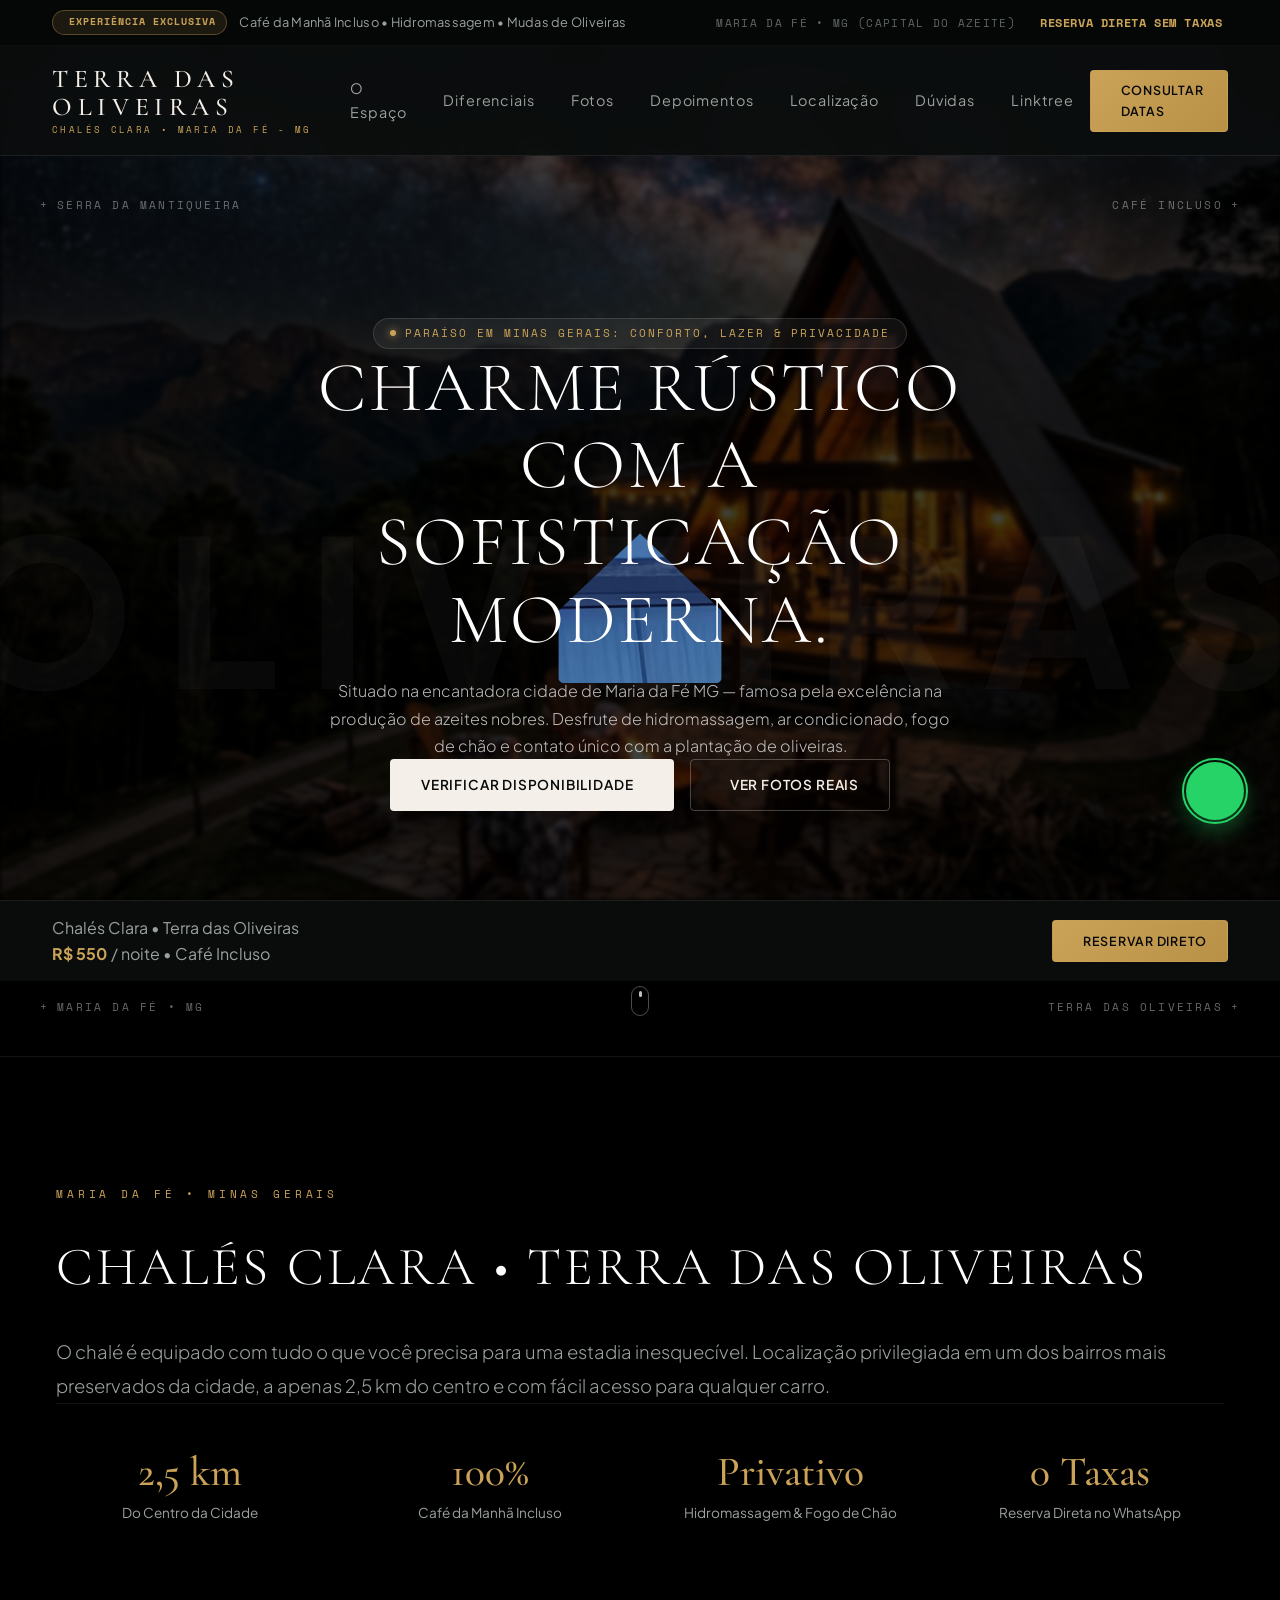
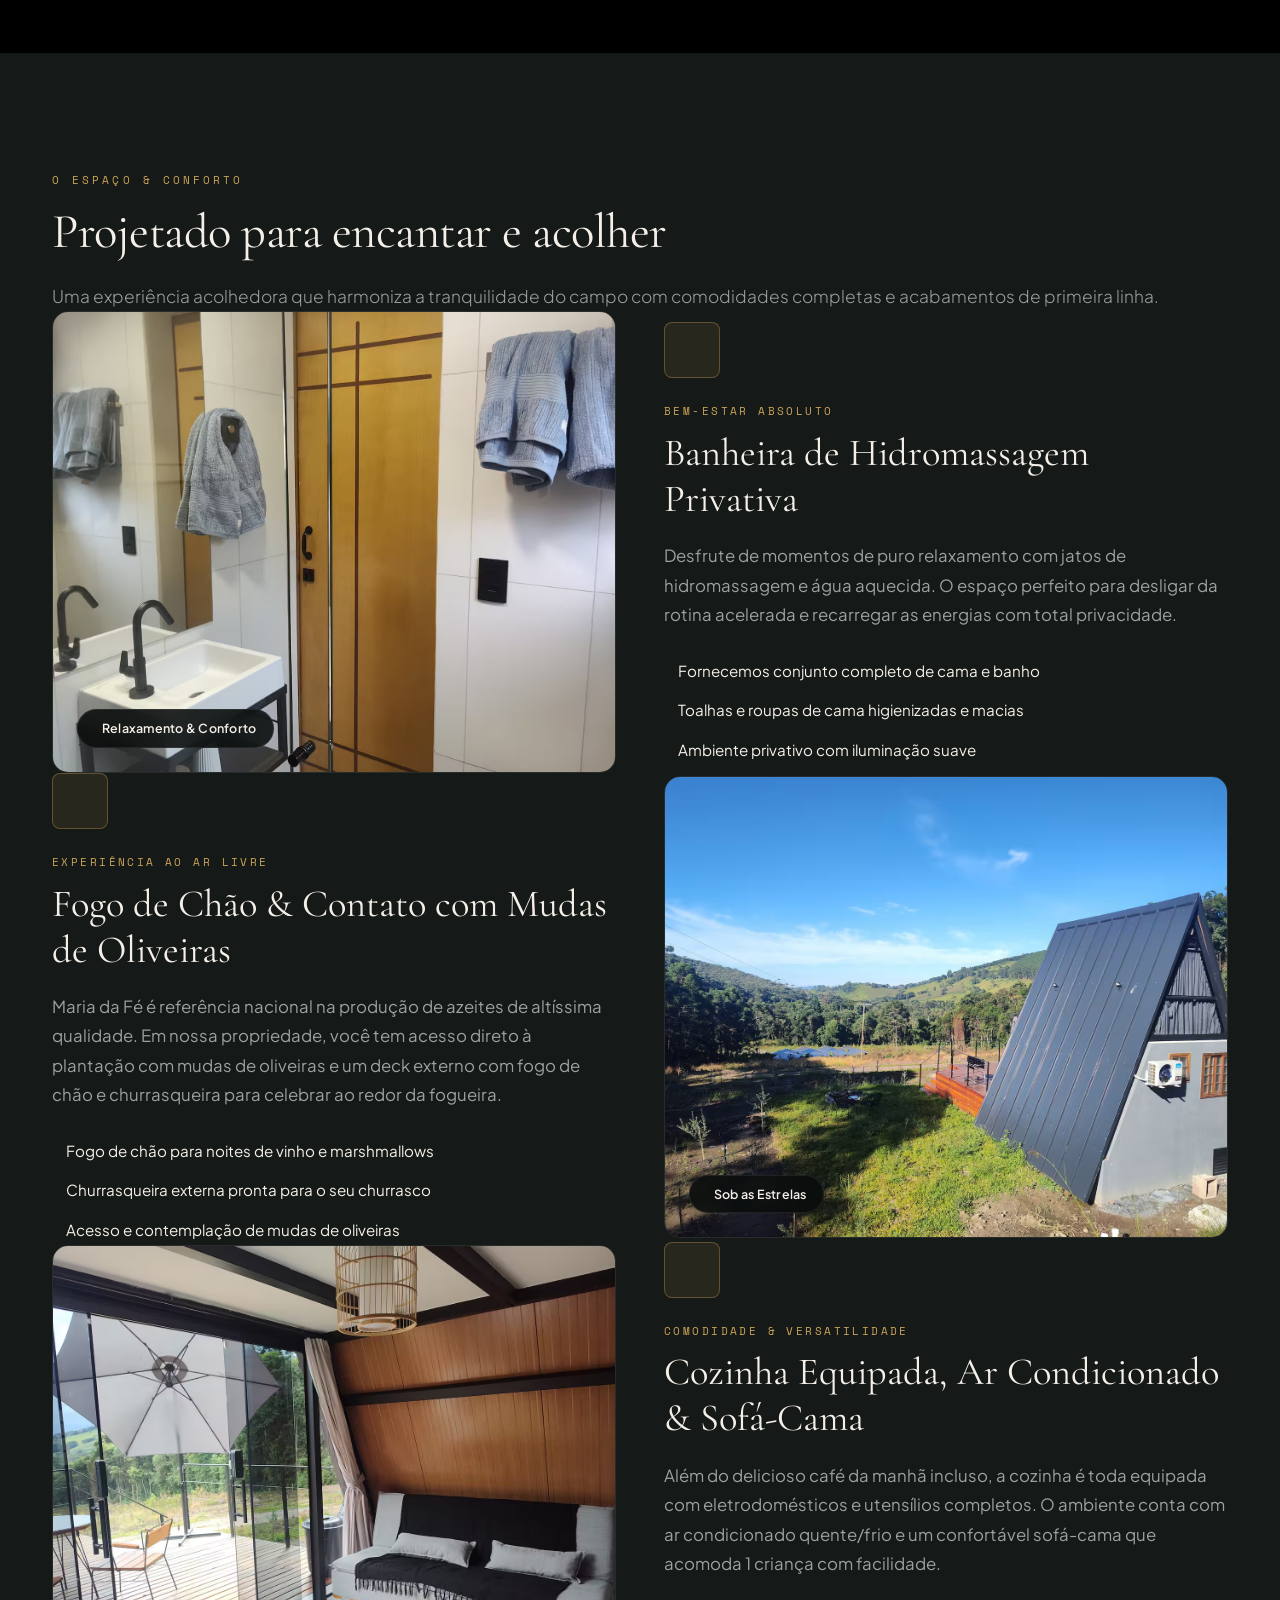
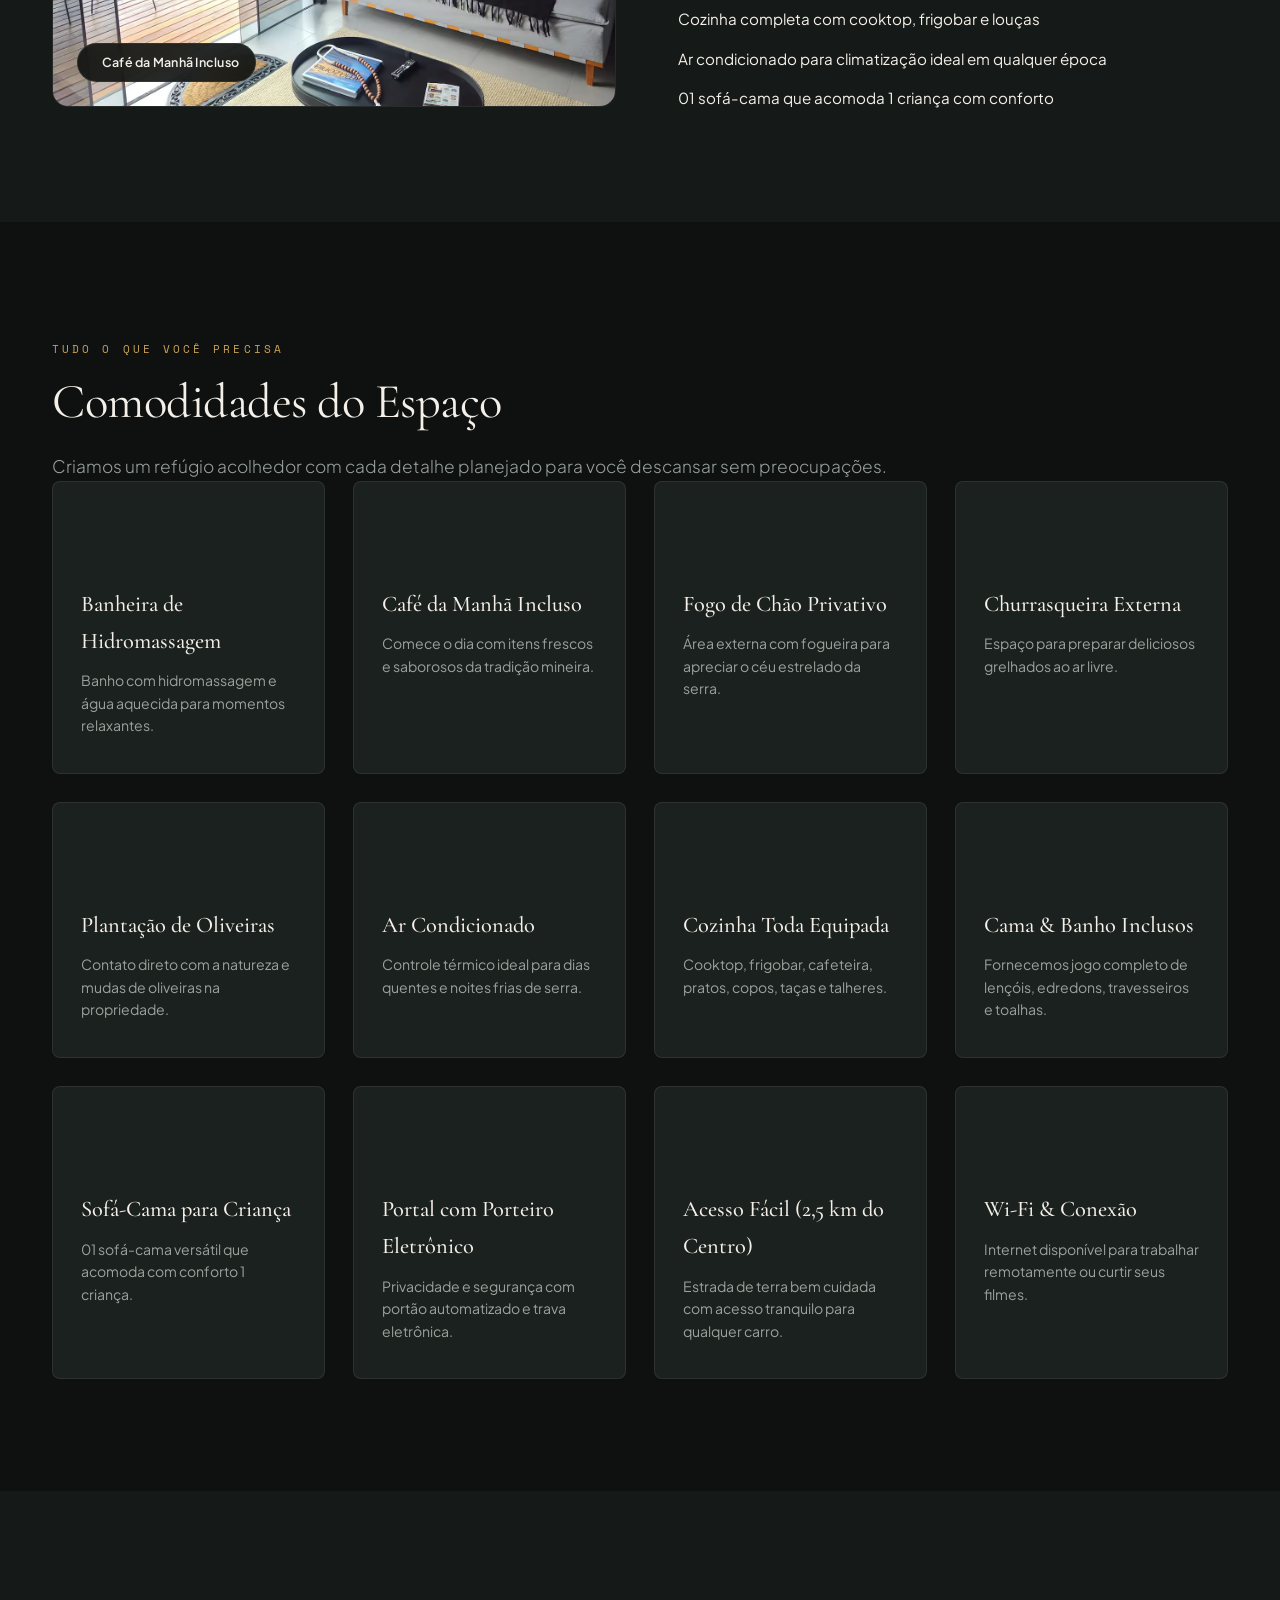
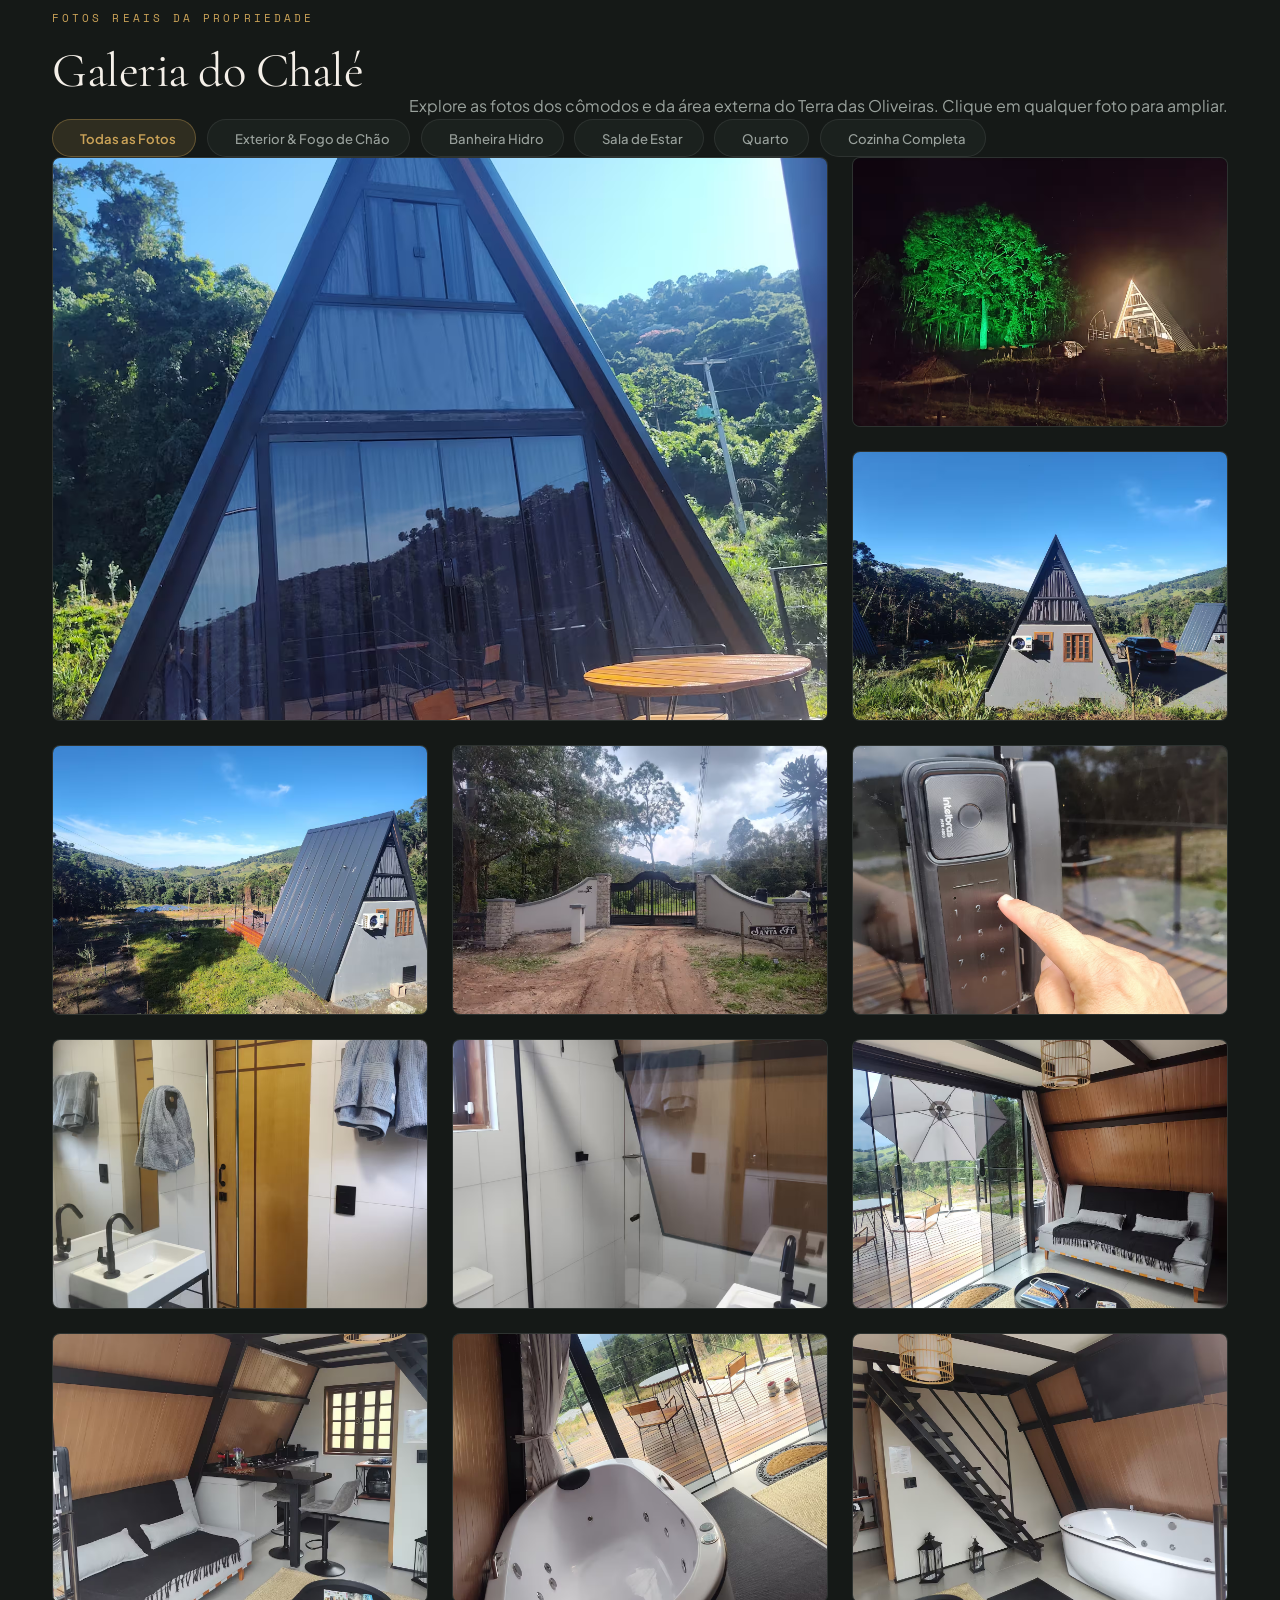
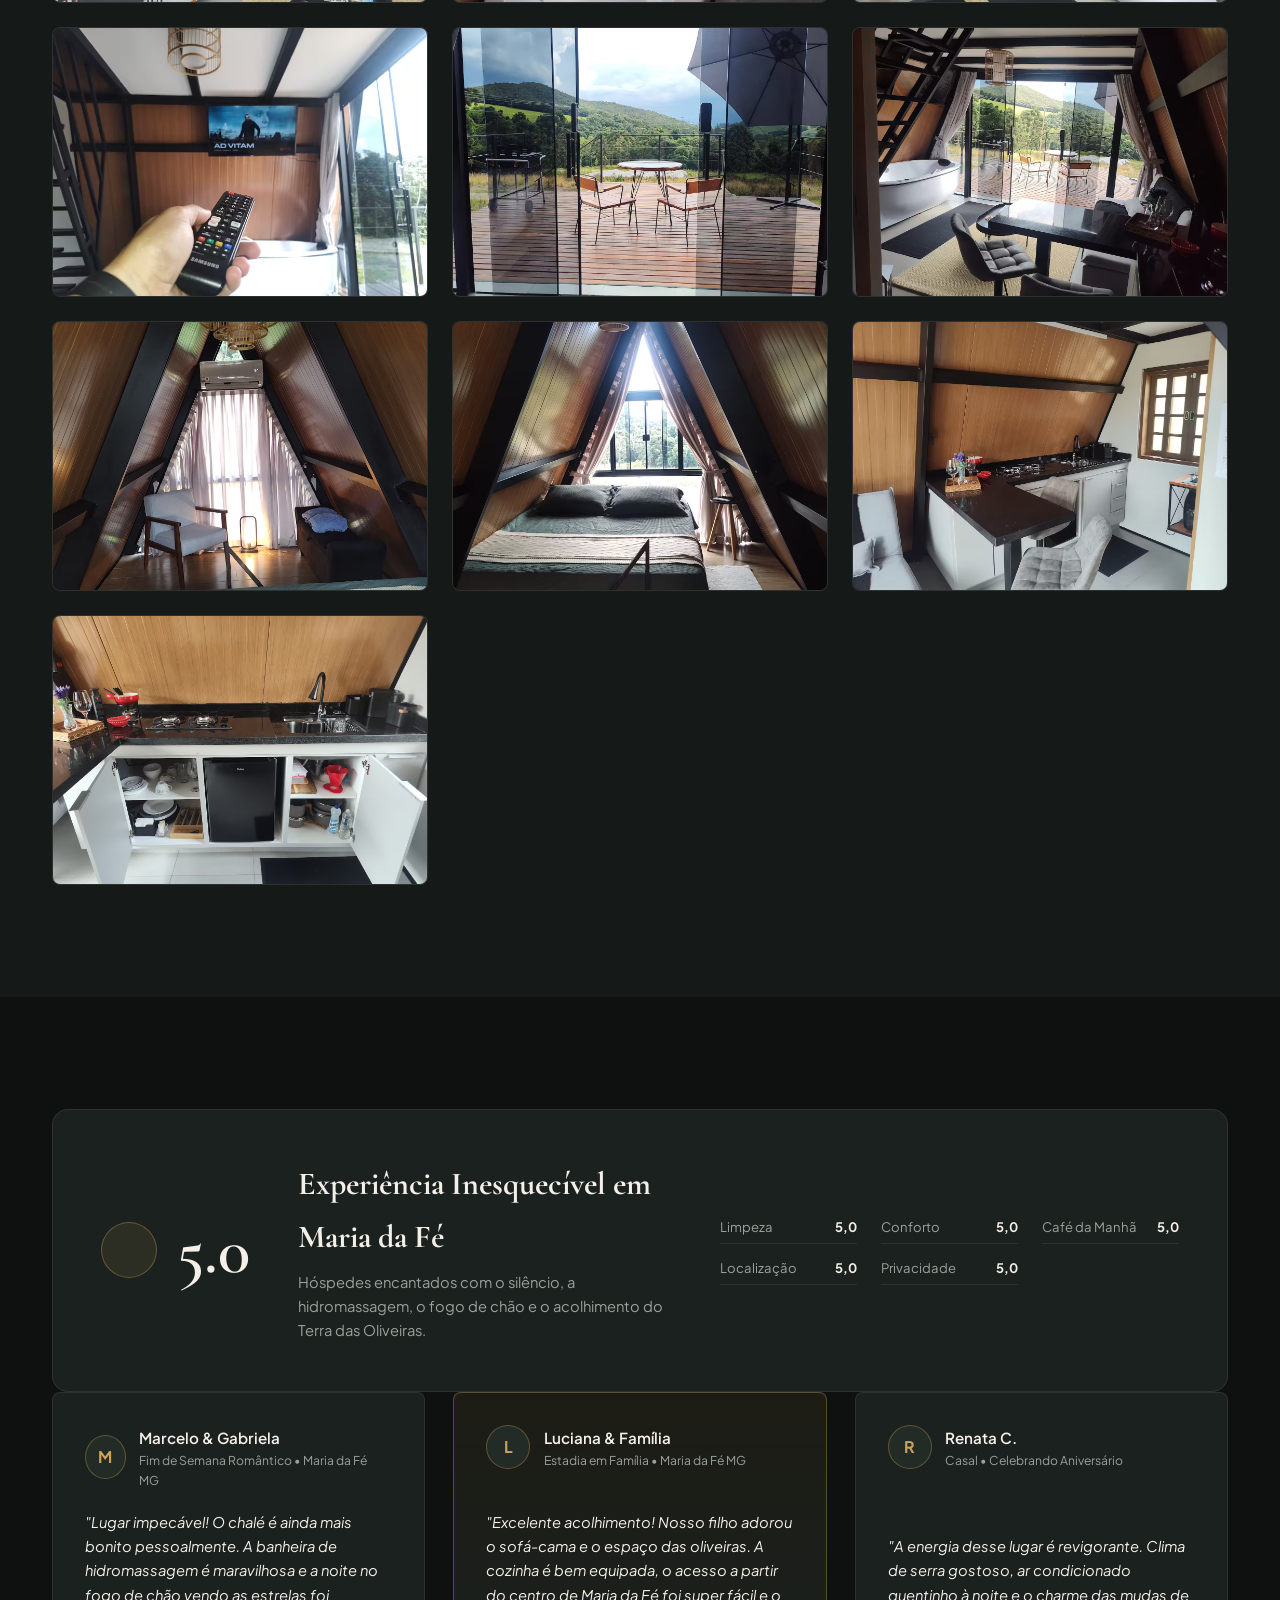
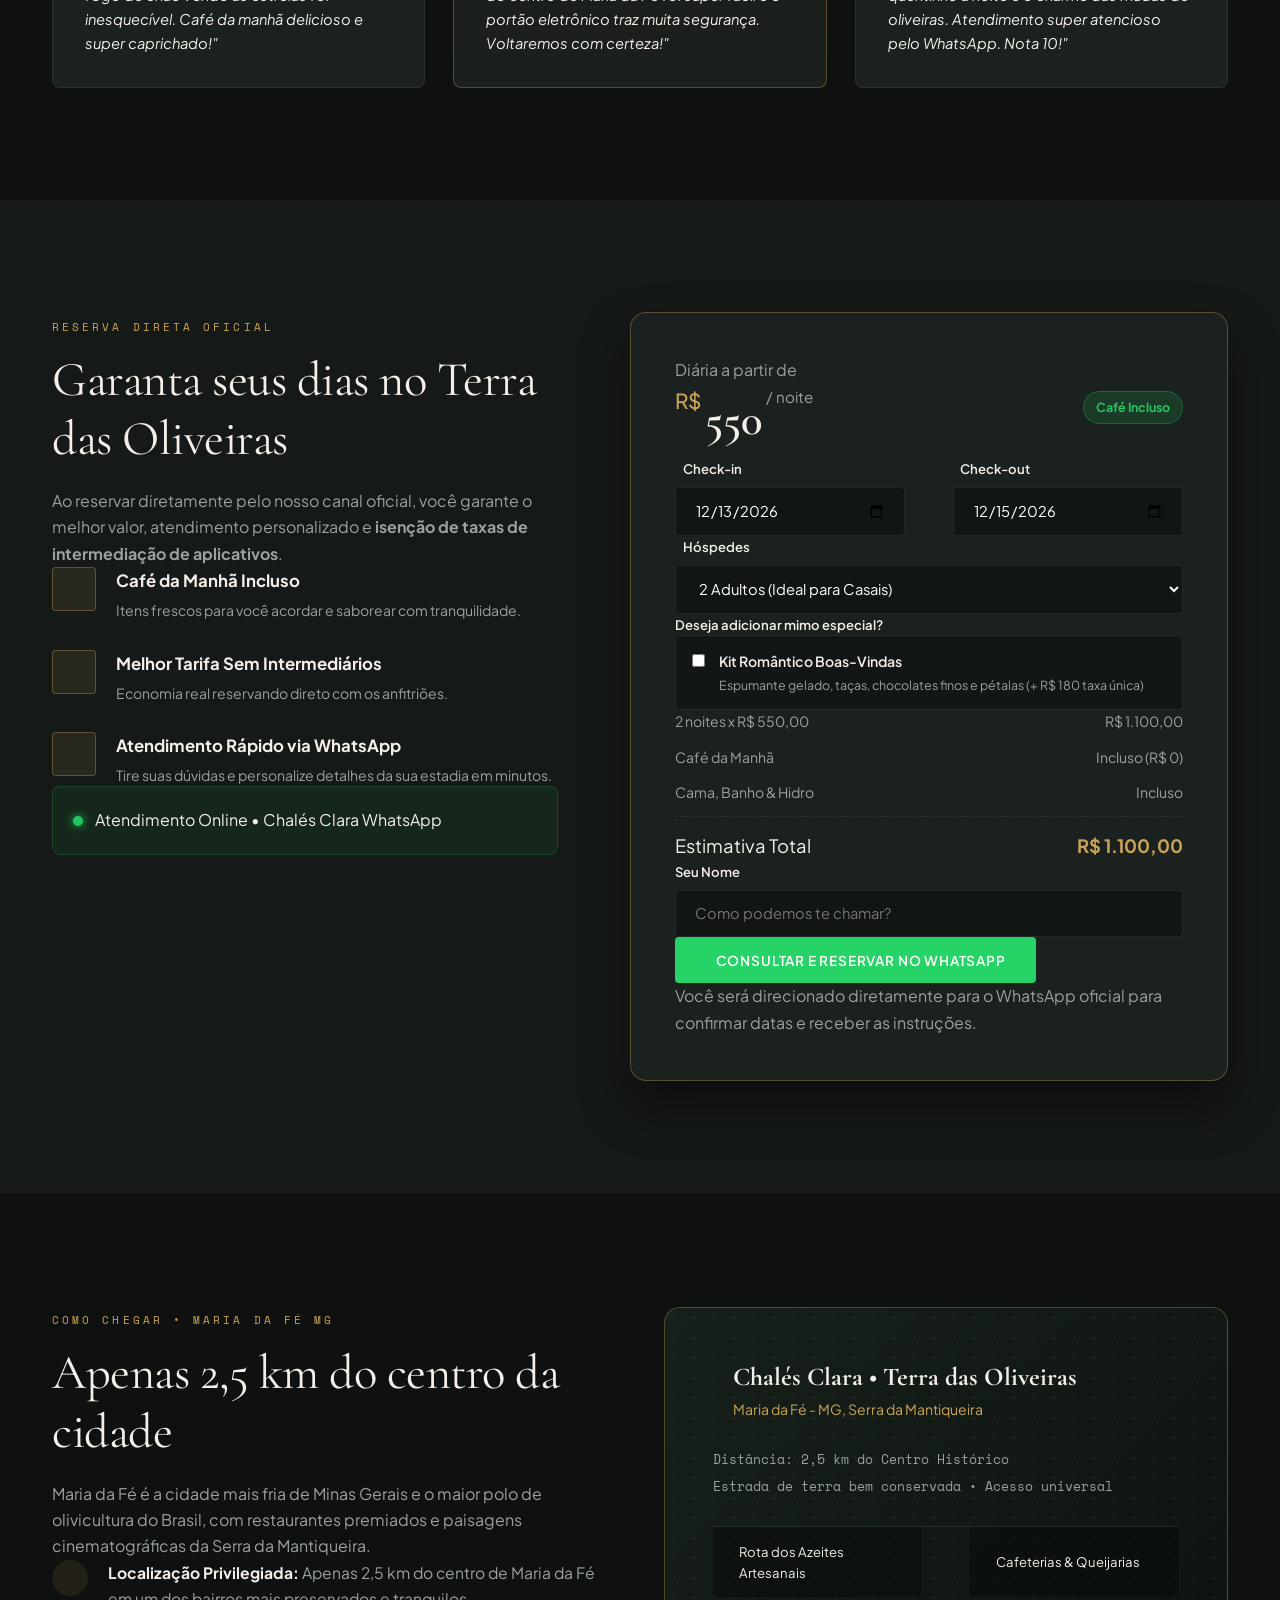
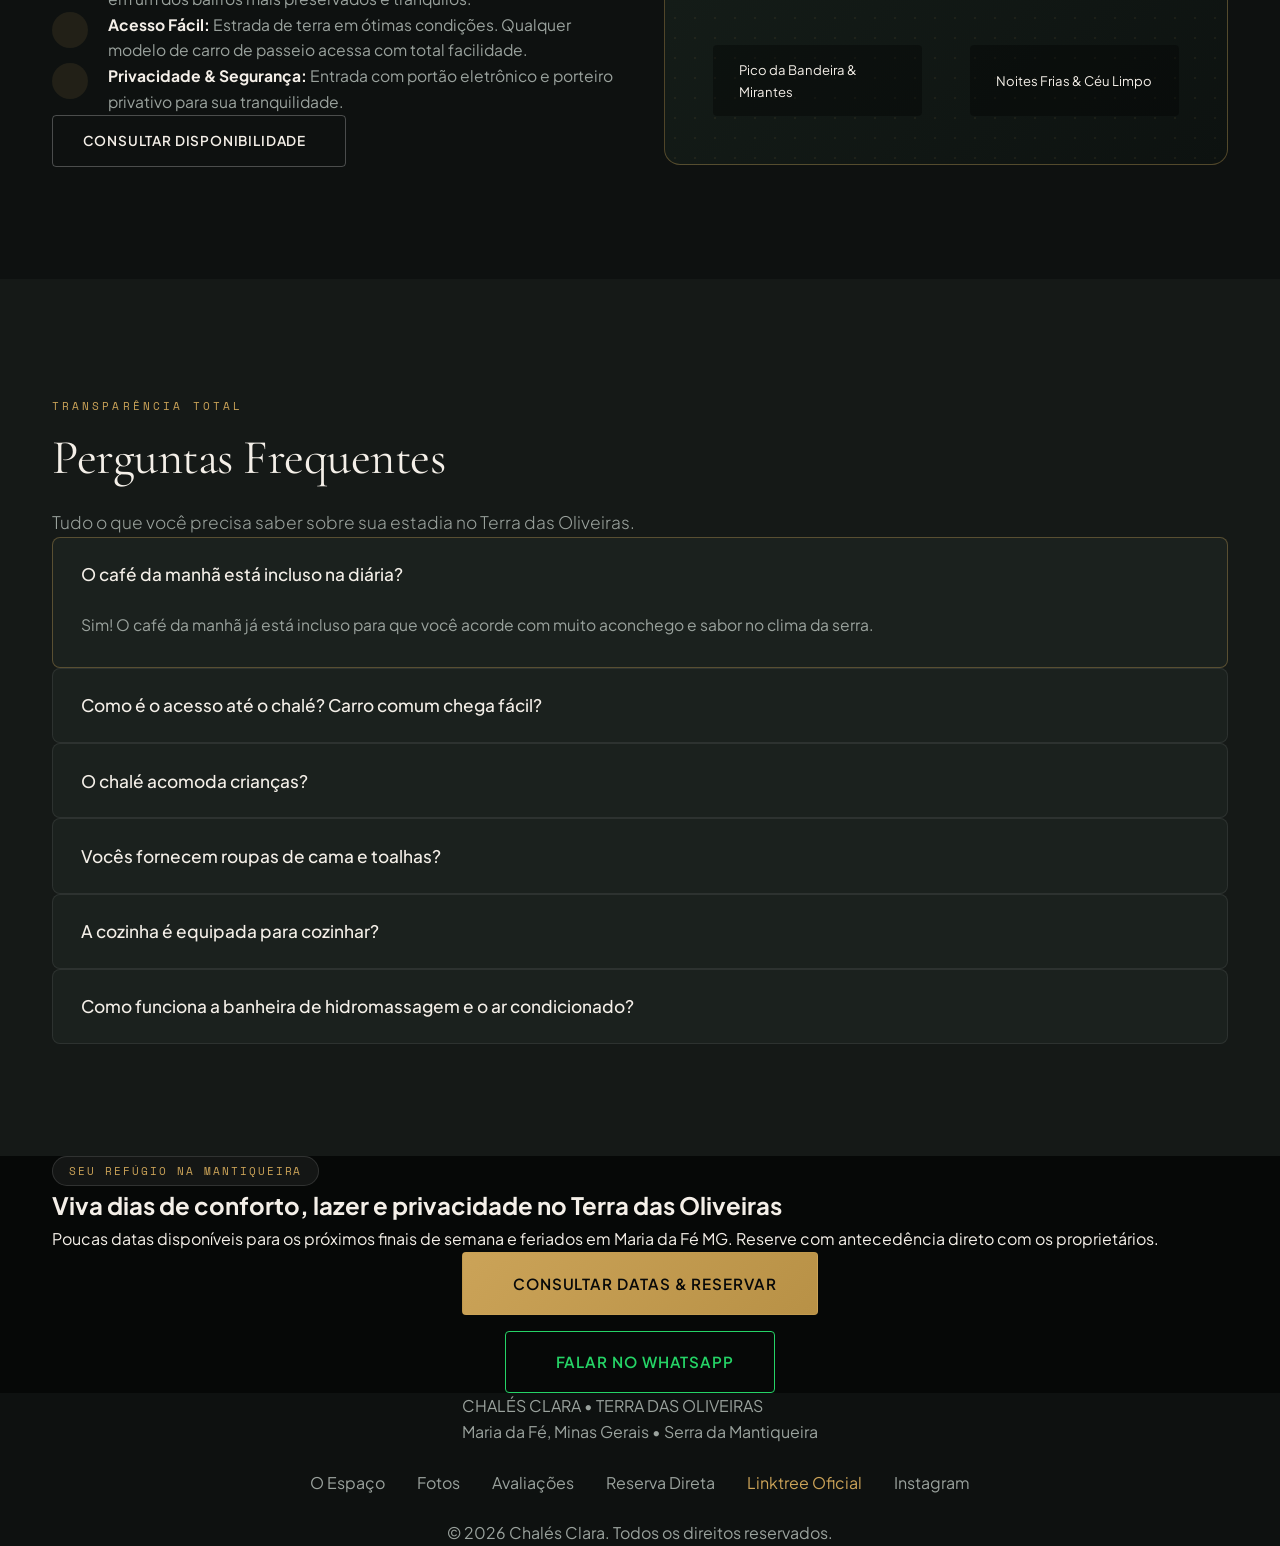
==== index.html @ 7a4148f7 "Add files via upload" ====
<!DOCTYPE html>
<html lang="pt-BR" class="scroll-smooth">
<head>
  <meta charset="UTF-8">
  <meta name="viewport" content="width=device-width, initial-scale=1.0">
  <title>Chalés Clara | Terra das Oliveiras • Maria da Fé - MG</title>
  <meta name="description" content="Paraíso em Minas Gerais: conforto, lazer e privacidade. Chalé A-Frame em Maria da Fé MG com banheira de hidromassagem, ar condicionado, fogo de chão, café da manhã incluso e plantação de oliveiras.">
  
  <!-- Open Graph / Meta -->
  <meta property="og:title" content="Chalés Clara | Terra das Oliveiras • Maria da Fé - MG">
  <meta property="og:description" content="Paraíso em Minas Gerais: conforto, lazer e privacidade. Banheira de hidromassagem, café incluso, fogo de chão e contato com mudas de oliveiras na Serra da Mantiqueira.">
  <meta property="og:image" content="./Galeria/Exterior/1.avif">
  <meta property="og:type" content="website">

  <!-- Google Fonts -->
  <link rel="preconnect" href="https://fonts.googleapis.com">
  <link rel="preconnect" href="https://fonts.gstatic.com" crossorigin>
  <link href="https://fonts.googleapis.com/css2?family=Cormorant+Garamond:ital,wght@0,300;0,400;0,500;0,600;1,400&family=Plus+Jakarta+Sans:wght@300;400;500;600;700&family=Space+Mono:wght@400;700&display=swap" rel="stylesheet">
  
  <!-- Lucide Icons -->
  <script src="https://unpkg.com/lucide@latest"></script>
  <!-- GSAP & ScrollTrigger -->
  <script src="https://cdnjs.cloudflare.com/ajax/libs/gsap/3.12.5/gsap.min.js"></script>
  <script src="https://cdnjs.cloudflare.com/ajax/libs/gsap/3.12.5/ScrollTrigger.min.js"></script>

  <link rel="stylesheet" href="./style.css">
</head>
<body class="bg-charcoal text-sand antialiased selection:bg-gold selection:text-black">

  <!-- HEADER WRAPPER -->
  <header class="site-header">
    <!-- TOP ANNOUNCEMENT / SOCIAL PROOF BAR -->
    <div class="top-bar">
      <div class="container flex items-center justify-between">
        <div class="flex items-center gap-3">
          <span class="badge-guest-fav">
            <i data-lucide="award" class="w-3.5 h-3.5"></i>
            EXPERIÊNCIA EXCLUSIVA
          </span>
          <span class="top-bar-text hidden-mobile">Café da Manhã Incluso &bull; Hidromassagem &bull; Mudas de Oliveiras</span>
        </div>
        <div class="flex items-center gap-6">
          <span class="top-bar-location">MARIA DA FÉ &bull; MG (CAPITAL DO AZEITE)</span>
          <a href="#reserva" class="top-bar-cta">
            <span>Reserva direta sem taxas</span>
            <i data-lucide="arrow-right" class="w-3 h-3"></i>
          </a>
        </div>
      </div>
    </div>

    <!-- MAIN NAVIGATION BAR -->
    <nav class="navbar" id="navbar">
      <div class="container flex items-center justify-between">
        <!-- Brand Logo -->
        <a href="#" class="logo">
          <span class="logo-title">TERRA DAS OLIVEIRAS</span>
          <span class="logo-sub">CHALÉS CLARA &bull; MARIA DA FÉ - MG</span>
        </a>

        <!-- Desktop Navigation Links -->
        <div class="nav-links flex items-center gap-8">
          <a href="#o-espaco" class="nav-link">O Espaço</a>
          <a href="#experiencias" class="nav-link">Diferenciais</a>
          <a href="#galeria" class="nav-link">Fotos</a>
          <a href="#avaliacoes" class="nav-link">Depoimentos</a>
          <a href="#localizacao" class="nav-link">Localização</a>
          <a href="#faq" class="nav-link">Dúvidas</a>
          <a href="links.html" class="nav-link text-gold font-semibold flex items-center gap-1.5" title="Abrir Linktree Oficial">
            <i data-lucide="link" class="w-3.5 h-3.5"></i>
            <span>Linktree</span>
          </a>
        </div>

        <!-- Navigation Action CTA & Socials -->
        <div class="nav-cta flex items-center gap-4">
          <a href="https://www.instagram.com/chalesclara/" target="_blank" rel="noopener" class="icon-link" aria-label="Instagram Oficial">
            <i data-lucide="instagram" class="w-4 h-4 text-muted hover:text-gold"></i>
          </a>
          <a href="#reserva" class="btn btn-gold btn-sm">
            <i data-lucide="calendar" class="w-4 h-4"></i>
            <span>Consultar Datas</span>
          </a>
        </div>

        <!-- Mobile Menu Toggle -->
        <button class="mobile-toggle" id="mobile-toggle" aria-label="Abrir Menu">
          <i data-lucide="menu" class="w-6 h-6"></i>
        </button>
      </div>

      <!-- Mobile Navigation Drawer -->
      <div class="mobile-menu" id="mobile-menu">
        <a href="#o-espaco" class="mobile-link">O Espaço</a>
        <a href="#experiencias" class="mobile-link">Diferenciais</a>
        <a href="#galeria" class="mobile-link">Galeria de Fotos</a>
        <a href="#avaliacoes" class="mobile-link">Depoimentos</a>
        <a href="#localizacao" class="mobile-link">Como Chegar</a>
        <a href="#faq" class="mobile-link">Dúvidas Frequentes</a>
        <a href="links.html" class="mobile-link text-gold">Linktree Oficial</a>
        <a href="#reserva" class="btn btn-gold w-full mt-4">Reservar Agora</a>
      </div>
    </nav>
  </header>

  <!-- HERO SECTION WITH HOUSE SCROLL ZOOM-IN ANIMATION -->
  <div id="hero-animation-wrapper" class="relative w-full bg-black">
    <section id="hero-pinned-trigger" class="hero-pinned-section">
      
      <!-- Background Big Watermark -->
      <div class="hero-watermark" id="hero-watermark">
        OLIVEIRAS
      </div>

      <!-- Four Corner Crosshair Markers -->
      <div class="corner-marker top-left">
        <span>+</span> <span>SERRA DA MANTIQUEIRA</span>
      </div>
      <div class="corner-marker top-right">
        <span>CAFÉ INCLUSO</span> <span>+</span>
      </div>
      <div class="corner-marker bottom-left">
        <span>+</span> <span>MARIA DA FÉ &bull; MG</span>
      </div>
      <div class="corner-marker bottom-right">
        <span>TERRA DAS OLIVEIRAS</span> <span>+</span>
      </div>

      <!-- Hero Intro Content -->
      <div class="hero-intro" id="hero-intro-content">
        <div class="tag-pill mb-4">
          <span class="pulse-dot"></span>
          <span>Paraíso em Minas Gerais: Conforto, Lazer &amp; Privacidade</span>
        </div>
        <h1 class="hero-title">
          Charme rústico com a sofisticação moderna.
        </h1>
        <p class="hero-subtitle">
          Situado na encantadora cidade de Maria da Fé MG — famosa pela excelência na produção de azeites nobres. Desfrute de hidromassagem, ar condicionado, fogo de chão e contato único com a plantação de oliveiras.
        </p>
        <div class="flex items-center gap-4 mt-8 flex-wrap justify-center">
          <a href="#reserva" class="btn btn-primary">
            <span>Verificar Disponibilidade</span>
            <i data-lucide="arrow-right" class="w-4 h-4"></i>
          </a>
          <a href="#galeria" class="btn btn-outline">
            <i data-lucide="image" class="w-4 h-4"></i>
            <span>Ver Fotos Reais</span>
          </a>
        </div>
      </div>

      <!-- Central Architectural House Mask Container -->
      <div class="house-mask-viewport" id="house-mask-viewport">
        <img 
          src="./Galeria/Exterior/1.avif" 
          alt="Fachada Chalés Clara - Terra das Oliveiras em Maria da Fé MG" 
          class="house-mask-media"
          id="house-mask-media"
        />
        <div class="media-overlay"></div>
      </div>

      <!-- Scroll Down Indicator -->
      <div class="scroll-cue">
        <span class="scroll-cue-text">Role para conhecer o refúgio</span>
        <div class="scroll-mouse">
          <div class="scroll-wheel"></div>
        </div>
      </div>
    </section>

    <!-- Outro Section -->
    <section class="hero-outro-section">
      <div class="container text-center max-w-3xl">
        <span class="outro-tag">MARIA DA FÉ &bull; MINAS GERAIS</span>
        <h2 class="outro-title">CHALÉS CLARA • TERRA DAS OLIVEIRAS</h2>
        <p class="outro-desc">
          O chalé é equipado com tudo o que você precisa para uma estadia inesquecível. Localização privilegiada em um dos bairros mais preservados da cidade, a apenas 2,5 km do centro e com fácil acesso para qualquer carro.
        </p>
        <div class="stats-grid mt-16">
          <div class="stat-card">
            <span class="stat-val">2,5 km</span>
            <span class="stat-lbl">Do Centro da Cidade</span>
          </div>
          <div class="stat-card">
            <span class="stat-val">100%</span>
            <span class="stat-lbl">Café da Manhã Incluso</span>
          </div>
          <div class="stat-card">
            <span class="stat-val">Privativo</span>
            <span class="stat-lbl">Hidromassagem &amp; Fogo de Chão</span>
          </div>
          <div class="stat-card">
            <span class="stat-val">0 Taxas</span>
            <span class="stat-lbl">Reserva Direta no WhatsApp</span>
          </div>
        </div>
      </div>
    </section>
  </div>

  <!-- SECTION: THE EXPERIENCE / HIGHLIGHTS -->
  <section id="o-espaco" class="section-padding bg-charcoal-light relative">
    <div class="container">
      <div class="section-header text-center max-w-2xl mx-auto mb-20">
        <span class="section-eyebrow">O ESPAÇO &amp; CONFORTO</span>
        <h2 class="section-heading">Projetado para encantar e acolher</h2>
        <p class="section-subheading">
          Uma experiência acolhedora que harmoniza a tranquilidade do campo com comodidades completas e acabamentos de primeira linha.
        </p>
      </div>

      <!-- HIGHLIGHT 1: Hidromassagem -->
      <div class="experience-row grid-2 items-center mb-24">
        <div class="experience-image-wrap">
          <img src="./Galeria/Banheira/1.avif" alt="Banheira de hidromassagem privativa" class="rounded-lg shadow-2xl img-hover-zoom">
          <div class="image-badge">
            <i data-lucide="sparkles" class="w-4 h-4 text-gold"></i>
            <span>Relaxamento &amp; Conforto</span>
          </div>
        </div>
        <div class="experience-content">
          <div class="feature-icon-box">
            <i data-lucide="bath" class="w-6 h-6 text-gold"></i>
          </div>
          <span class="feature-tag">BEM-ESTAR ABSOLUTO</span>
          <h3 class="feature-title">Banheira de Hidromassagem Privativa</h3>
          <p class="feature-text">
            Desfrute de momentos de puro relaxamento com jatos de hidromassagem e água aquecida. O espaço perfeito para desligar da rotina acelerada e recarregar as energias com total privacidade.
          </p>
          <ul class="feature-checklist">
            <li><i data-lucide="check" class="w-4 h-4 text-gold"></i> Fornecemos conjunto completo de cama e banho</li>
            <li><i data-lucide="check" class="w-4 h-4 text-gold"></i> Toalhas e roupas de cama higienizadas e macias</li>
            <li><i data-lucide="check" class="w-4 h-4 text-gold"></i> Ambiente privativo com iluminação suave</li>
          </ul>
        </div>
      </div>

      <!-- HIGHLIGHT 2: Fogo de Chão & Oliveiras -->
      <div class="experience-row grid-2 items-center mb-24 row-reverse" id="experiencias">
        <div class="experience-image-wrap">
          <img src="./Galeria/Exterior/4.avif" alt="Fogo de chão e deck externo" class="rounded-lg shadow-2xl img-hover-zoom">
          <div class="image-badge">
            <i data-lucide="flame" class="w-4 h-4 text-gold"></i>
            <span>Sob as Estrelas</span>
          </div>
        </div>
        <div class="experience-content">
          <div class="feature-icon-box">
            <i data-lucide="flame" class="w-6 h-6 text-gold"></i>
          </div>
          <span class="feature-tag">EXPERIÊNCIA AO AR LIVRE</span>
          <h3 class="feature-title">Fogo de Chão &amp; Contato com Mudas de Oliveiras</h3>
          <p class="feature-text">
            Maria da Fé é referência nacional na produção de azeites de altíssima qualidade. Em nossa propriedade, você tem acesso direto à plantação com mudas de oliveiras e um deck externo com fogo de chão e churrasqueira para celebrar ao redor da fogueira.
          </p>
          <ul class="feature-checklist">
            <li><i data-lucide="check" class="w-4 h-4 text-gold"></i> Fogo de chão para noites de vinho e marshmallows</li>
            <li><i data-lucide="check" class="w-4 h-4 text-gold"></i> Churrasqueira externa pronta para o seu churrasco</li>
            <li><i data-lucide="check" class="w-4 h-4 text-gold"></i> Acesso e contemplação de mudas de oliveiras</li>
          </ul>
        </div>
      </div>

      <!-- HIGHLIGHT 3: Cozinha Equipada & Acomodação Família -->
      <div class="experience-row grid-2 items-center">
        <div class="experience-image-wrap">
          <img src="./Galeria/Sala de Estar/1.avif" alt="Sala de estar integrada e climatizada" class="rounded-lg shadow-2xl img-hover-zoom">
          <div class="image-badge">
            <i data-lucide="coffee" class="w-4 h-4 text-gold"></i>
            <span>Café da Manhã Incluso</span>
          </div>
        </div>
        <div class="experience-content">
          <div class="feature-icon-box">
            <i data-lucide="utensils" class="w-6 h-6 text-gold"></i>
          </div>
          <span class="feature-tag">COMODIDADE &amp; VERSATILIDADE</span>
          <h3 class="feature-title">Cozinha Equipada, Ar Condicionado &amp; Sofá-Cama</h3>
          <p class="feature-text">
            Além do delicioso café da manhã incluso, a cozinha é toda equipada com eletrodomésticos e utensílios completos. O ambiente conta com ar condicionado quente/frio e um confortável sofá-cama que acomoda 1 criança com facilidade.
          </p>
          <ul class="feature-checklist">
            <li><i data-lucide="check" class="w-4 h-4 text-gold"></i> Cozinha completa com cooktop, frigobar e louças</li>
            <li><i data-lucide="check" class="w-4 h-4 text-gold"></i> Ar condicionado para climatização ideal em qualquer época</li>
            <li><i data-lucide="check" class="w-4 h-4 text-gold"></i> 01 sofá-cama que acomoda 1 criança com conforto</li>
          </ul>
        </div>
      </div>

    </div>
  </section>

  <!-- AMENITIES / CHECKLIST SECTION -->
  <section class="section-padding bg-charcoal">
    <div class="container">
      <div class="section-header text-center max-w-2xl mx-auto mb-20">
        <span class="section-eyebrow">TUDO O QUE VOCÊ PRECISA</span>
        <h2 class="section-heading">Comodidades do Espaço</h2>
        <p class="section-subheading">
          Criamos um refúgio acolhedor com cada detalhe planejado para você descansar sem preocupações.
        </p>
      </div>

      <div class="amenities-grid">
        <div class="amenity-card">
          <div class="amenity-icon"><i data-lucide="bath"></i></div>
          <h4>Banheira de Hidromassagem</h4>
          <p>Banho com hidromassagem e água aquecida para momentos relaxantes.</p>
        </div>

        <div class="amenity-card">
          <div class="amenity-icon"><i data-lucide="coffee"></i></div>
          <h4>Café da Manhã Incluso</h4>
          <p>Comece o dia com itens frescos e saborosos da tradição mineira.</p>
        </div>

        <div class="amenity-card">
          <div class="amenity-icon"><i data-lucide="flame"></i></div>
          <h4>Fogo de Chão Privativo</h4>
          <p>Área externa com fogueira para apreciar o céu estrelado da serra.</p>
        </div>

        <div class="amenity-card">
          <div class="amenity-icon"><i data-lucide="drumstick"></i></div>
          <h4>Churrasqueira Externa</h4>
          <p>Espaço para preparar deliciosos grelhados ao ar livre.</p>
        </div>

        <div class="amenity-card">
          <div class="amenity-icon"><i data-lucide="trees"></i></div>
          <h4>Plantação de Oliveiras</h4>
          <p>Contato direto com a natureza e mudas de oliveiras na propriedade.</p>
        </div>

        <div class="amenity-card">
          <div class="amenity-icon"><i data-lucide="wind"></i></div>
          <h4>Ar Condicionado</h4>
          <p>Controle térmico ideal para dias quentes e noites frias de serra.</p>
        </div>

        <div class="amenity-card">
          <div class="amenity-icon"><i data-lucide="utensils"></i></div>
          <h4>Cozinha Toda Equipada</h4>
          <p>Cooktop, frigobar, cafeteira, pratos, copos, taças e talheres.</p>
        </div>

        <div class="amenity-card">
          <div class="amenity-icon"><i data-lucide="bed-double"></i></div>
          <h4>Cama &amp; Banho Inclusos</h4>
          <p>Fornecemos jogo completo de lençóis, edredons, travesseiros e toalhas.</p>
        </div>

        <div class="amenity-card">
          <div class="amenity-icon"><i data-lucide="sofa"></i></div>
          <h4>Sofá-Cama para Criança</h4>
          <p>01 sofá-cama versátil que acomoda com conforto 1 criança.</p>
        </div>

        <div class="amenity-card">
          <div class="amenity-icon"><i data-lucide="shield-check"></i></div>
          <h4>Portal com Porteiro Eletrônico</h4>
          <p>Privacidade e segurança com portão automatizado e trava eletrônica.</p>
        </div>

        <div class="amenity-card">
          <div class="amenity-icon"><i data-lucide="car"></i></div>
          <h4>Acesso Fácil (2,5 km do Centro)</h4>
          <p>Estrada de terra bem cuidada com acesso tranquilo para qualquer carro.</p>
        </div>

        <div class="amenity-card">
          <div class="amenity-icon"><i data-lucide="wifi"></i></div>
          <h4>Wi-Fi &amp; Conexão</h4>
          <p>Internet disponível para trabalhar remotamente ou curtir seus filmes.</p>
        </div>
      </div>
    </div>
  </section>

  <!-- CATEGORIZED PHOTO GALLERY WITH FILTER TABS -->
  <section id="galeria" class="section-padding bg-charcoal-light">
    <div class="container">
      <div class="flex items-end justify-between mb-10 flex-wrap gap-6">
        <div>
          <span class="section-eyebrow">FOTOS REAIS DA PROPRIEDADE</span>
          <h2 class="section-heading">Galeria do Chalé</h2>
        </div>
        <p class="text-muted text-sm max-w-md">
          Explore as fotos dos cômodos e da área externa do Terra das Oliveiras. Clique em qualquer foto para ampliar.
        </p>
      </div>

      <!-- Filter Tabs by Room -->
      <div class="gallery-tabs-wrap mb-10">
        <button class="gallery-tab-btn active" data-filter="todos">
          <i data-lucide="grid" class="w-3.5 h-3.5"></i>
          <span>Todas as Fotos</span>
        </button>
        <button class="gallery-tab-btn" data-filter="exterior">
          <i data-lucide="mountain" class="w-3.5 h-3.5"></i>
          <span>Exterior &amp; Fogo de Chão</span>
        </button>
        <button class="gallery-tab-btn" data-filter="banheira">
          <i data-lucide="bath" class="w-3.5 h-3.5"></i>
          <span>Banheira Hidro</span>
        </button>
        <button class="gallery-tab-btn" data-filter="sala">
          <i data-lucide="sofa" class="w-3.5 h-3.5"></i>
          <span>Sala de Estar</span>
        </button>
        <button class="gallery-tab-btn" data-filter="quarto">
          <i data-lucide="bed-double" class="w-3.5 h-3.5"></i>
          <span>Quarto</span>
        </button>
        <button class="gallery-tab-btn" data-filter="cozinha">
          <i data-lucide="utensils" class="w-3.5 h-3.5"></i>
          <span>Cozinha Completa</span>
        </button>
      </div>

      <!-- Dynamic Gallery Mosaic Container -->
      <div class="gallery-mosaic" id="gallery-mosaic-container">
        <!-- Rendered dynamically by main.js with all categorized photos -->
      </div>
    </div>
  </section>

  <!-- LIGHTBOX MODAL -->
  <div id="lightbox-modal" class="lightbox-modal" onclick="closeLightbox(event)">
    <div class="lightbox-container">
      <button class="lightbox-close" onclick="closeLightboxDirectly()" aria-label="Fechar">&times;</button>
      <button class="lightbox-nav lightbox-prev" onclick="prevLightbox(event)" aria-label="Anterior">&#10094;</button>
      <img id="lightbox-img" src="" alt="Foto expandida">
      <div class="lightbox-meta-box">
        <p id="lightbox-caption" class="lightbox-caption-text"></p>
        <span id="lightbox-counter" class="lightbox-counter-text"></span>
      </div>
      <button class="lightbox-nav lightbox-next" onclick="nextLightbox(event)" aria-label="Próxima">&#10095;</button>
    </div>
  </div>

  <!-- SOCIAL PROOF & GUEST REVIEWS -->
  <section id="avaliacoes" class="section-padding bg-charcoal relative">
    <div class="container">
      
      <!-- HIGHLIGHT RATING CARD -->
      <div class="airbnb-header-card mb-16">
        <div class="airbnb-score-wrap">
          <div class="score-icon-badge">
            <i data-lucide="heart" class="w-8 h-8 text-gold"></i>
          </div>
          <div class="score-number">5.0</div>
        </div>
        <div class="airbnb-badge-text">
          <h3>Experiência Inesquecível em Maria da Fé</h3>
          <p>Hóspedes encantados com o silêncio, a hidromassagem, o fogo de chão e o acolhimento do Terra das Oliveiras.</p>
        </div>
        <div class="airbnb-score-breakdown">
          <div class="score-pill"><span>Limpeza</span> <strong>5,0</strong></div>
          <div class="score-pill"><span>Conforto</span> <strong>5,0</strong></div>
          <div class="score-pill"><span>Café da Manhã</span> <strong>5,0</strong></div>
          <div class="score-pill"><span>Localização</span> <strong>5,0</strong></div>
          <div class="score-pill"><span>Privacidade</span> <strong>5,0</strong></div>
        </div>
      </div>

      <!-- REVIEWS GRID -->
      <div class="reviews-grid">
        
        <!-- Review 1 -->
        <div class="review-card">
          <div class="review-header">
            <div class="review-avatar">M</div>
            <div>
              <div class="review-author">Marcelo &amp; Gabriela</div>
              <div class="review-meta">Fim de Semana Romântico &bull; Maria da Fé MG</div>
            </div>
            <div class="review-stars-icons">
              <i data-lucide="star" class="w-3.5 h-3.5 fill-gold text-gold"></i>
              <i data-lucide="star" class="w-3.5 h-3.5 fill-gold text-gold"></i>
              <i data-lucide="star" class="w-3.5 h-3.5 fill-gold text-gold"></i>
              <i data-lucide="star" class="w-3.5 h-3.5 fill-gold text-gold"></i>
              <i data-lucide="star" class="w-3.5 h-3.5 fill-gold text-gold"></i>
            </div>
          </div>
          <p class="review-body">
            "Lugar impecável! O chalé é ainda mais bonito pessoalmente. A banheira de hidromassagem é maravilhosa e a noite no fogo de chão vendo as estrelas foi inesquecível. Café da manhã delicioso e super caprichado!"
          </p>
        </div>

        <!-- Review 2 -->
        <div class="review-card highlight-card">
          <div class="review-header">
            <div class="review-avatar">L</div>
            <div>
              <div class="review-author">Luciana &amp; Família</div>
              <div class="review-meta">Estadia em Família &bull; Maria da Fé MG</div>
            </div>
            <div class="review-stars-icons">
              <i data-lucide="star" class="w-3.5 h-3.5 fill-gold text-gold"></i>
              <i data-lucide="star" class="w-3.5 h-3.5 fill-gold text-gold"></i>
              <i data-lucide="star" class="w-3.5 h-3.5 fill-gold text-gold"></i>
              <i data-lucide="star" class="w-3.5 h-3.5 fill-gold text-gold"></i>
              <i data-lucide="star" class="w-3.5 h-3.5 fill-gold text-gold"></i>
            </div>
          </div>
          <p class="review-body">
            "Excelente acolhimento! Nosso filho adorou o sofá-cama e o espaço das oliveiras. A cozinha é bem equipada, o acesso a partir do centro de Maria da Fé foi super fácil e o portão eletrônico traz muita segurança. Voltaremos com certeza!"
          </p>
        </div>

        <!-- Review 3 -->
        <div class="review-card">
          <div class="review-header">
            <div class="review-avatar">R</div>
            <div>
              <div class="review-author">Renata C.</div>
              <div class="review-meta">Casal &bull; Celebrando Aniversário</div>
            </div>
            <div class="review-stars-icons">
              <i data-lucide="star" class="w-3.5 h-3.5 fill-gold text-gold"></i>
              <i data-lucide="star" class="w-3.5 h-3.5 fill-gold text-gold"></i>
              <i data-lucide="star" class="w-3.5 h-3.5 fill-gold text-gold"></i>
              <i data-lucide="star" class="w-3.5 h-3.5 fill-gold text-gold"></i>
              <i data-lucide="star" class="w-3.5 h-3.5 fill-gold text-gold"></i>
            </div>
          </div>
          <p class="review-body">
            "A energia desse lugar é revigorante. Clima de serra gostoso, ar condicionado quentinho à noite e o charme das mudas de oliveiras. Atendimento super atencioso pelo WhatsApp. Nota 10!"
          </p>
        </div>

      </div>

    </div>
  </section>

  <!-- RESERVATION & INSTANT QUOTATION MACHINE (HIGH CONVERSION CORE) -->
  <section id="reserva" class="section-padding bg-charcoal-light relative border-t border-b border-border">
    <div class="container">
      <div class="grid-booking">
        
        <!-- Left: Value Proposition & Direct Booking Advantages -->
        <div class="booking-info">
          <span class="section-eyebrow">RESERVA DIRETA OFICIAL</span>
          <h2 class="section-heading mb-6">Garanta seus dias no Terra das Oliveiras</h2>
          <p class="text-muted leading-relaxed mb-8">
            Ao reservar diretamente pelo nosso canal oficial, você garante o melhor valor, atendimento personalizado e <strong>isenção de taxas de intermediação de aplicativos</strong>.
          </p>

          <div class="benefits-list">
            <div class="benefit-item">
              <div class="benefit-icon"><i data-lucide="coffee" class="w-5 h-5 text-gold"></i></div>
              <div>
                <h4>Café da Manhã Incluso</h4>
                <p>Itens frescos para você acordar e saborear com tranquilidade.</p>
              </div>
            </div>

            <div class="benefit-item">
              <div class="benefit-icon"><i data-lucide="shield-check" class="w-5 h-5 text-gold"></i></div>
              <div>
                <h4>Melhor Tarifa Sem Intermediários</h4>
                <p>Economia real reservando direto com os anfitriões.</p>
              </div>
            </div>

            <div class="benefit-item">
              <div class="benefit-icon"><i data-lucide="clock" class="w-5 h-5 text-gold"></i></div>
              <div>
                <h4>Atendimento Rápido via WhatsApp</h4>
                <p>Tire suas dúvidas e personalize detalhes da sua estadia em minutos.</p>
              </div>
            </div>
          </div>

          <!-- Trust Badges -->
          <div class="trust-box mt-10">
            <div class="flex items-center gap-3">
              <div class="online-indicator"></div>
              <span class="text-sm font-medium text-sand">Atendimento Online &bull; Chalés Clara WhatsApp</span>
            </div>
          </div>
        </div>

        <!-- Right: Interactive Dynamic Booking & Quotation Card -->
        <div class="booking-card" id="calculator-card">
          <div class="card-header flex items-center justify-between pb-6 border-b border-border">
            <div>
              <span class="text-xs uppercase tracking-widest text-muted">Diária a partir de</span>
              <div class="price-display flex items-baseline gap-1">
                <span class="currency">R$</span>
                <span class="amount" id="price-per-night">550</span>
                <span class="period">/ noite</span>
              </div>
            </div>
            <div class="badge-discount">
              <i data-lucide="sparkles" class="w-3.5 h-3.5 inline"></i> Café Incluso
            </div>
          </div>

          <form id="booking-form" class="mt-6 space-y-4" onsubmit="handleBookingSubmit(event)">
            <!-- Dates Selection -->
            <div class="grid-2 gap-4">
              <div class="form-group">
                <label for="checkin-date" class="form-label">
                  <i data-lucide="calendar" class="w-3.5 h-3.5 text-gold"></i> Check-in
                </label>
                <input type="date" id="checkin-date" class="form-input" required>
              </div>
              <div class="form-group">
                <label for="checkout-date" class="form-label">
                  <i data-lucide="calendar" class="w-3.5 h-3.5 text-gold"></i> Check-out
                </label>
                <input type="date" id="checkout-date" class="form-input" required>
              </div>
            </div>

            <!-- Guests -->
            <div class="form-group">
              <label for="guest-count" class="form-label">
                <i data-lucide="users" class="w-3.5 h-3.5 text-gold"></i> Hóspedes
              </label>
              <select id="guest-count" class="form-input">
                <option value="2 Adultos (Casal)">2 Adultos (Ideal para Casais)</option>
                <option value="2 Adultos + 1 Criança (Sofá-cama)">2 Adultos + 1 Criança (com Sofá-Cama)</option>
                <option value="1 Adulto (Individual)">1 Adulto (Refúgio Individual)</option>
              </select>
            </div>

            <!-- Optional Add-ons -->
            <div class="addons-section pt-2">
              <label class="form-label mb-2 block">Deseja adicionar mimo especial?</label>

              <label class="addon-checkbox">
                <input type="checkbox" id="addon-romance">
                <div class="addon-info">
                  <span class="addon-title">Kit Romântico Boas-Vindas</span>
                  <span class="addon-desc">Espumante gelado, taças, chocolates finos e pétalas (+ R$ 180 taxa única)</span>
                </div>
              </label>
            </div>

            <!-- Dynamic Price Breakdown -->
            <div class="price-breakdown pt-4 border-t border-border" id="price-breakdown">
              <div class="breakdown-row">
                <span id="nights-label">2 noites x R$ 550</span>
                <span id="nights-subtotal">R$ 1.100</span>
              </div>
              <div class="breakdown-row text-success">
                <span>Café da Manhã</span>
                <span>Incluso (R$ 0)</span>
              </div>
              <div class="breakdown-row text-success">
                <span>Cama, Banho &amp; Hidro</span>
                <span>Incluso</span>
              </div>
              <div class="breakdown-row" id="addons-row" style="display: none;">
                <span>Extras Românticos</span>
                <span id="addons-subtotal">R$ 0</span>
              </div>
              <div class="breakdown-row total-row">
                <span>Estimativa Total</span>
                <strong id="final-total" class="text-gold text-xl">R$ 1.100</strong>
              </div>
            </div>

            <!-- Guest Name (for personalized WhatsApp) -->
            <div class="form-group pt-2">
              <label for="guest-name" class="form-label">Seu Nome</label>
              <input type="text" id="guest-name" class="form-input" placeholder="Como podemos te chamar?" required>
            </div>

            <!-- Submit Button -->
            <button type="submit" class="btn btn-whatsapp w-full py-4 text-base font-semibold shadow-lg">
              <i data-lucide="message-circle" class="w-5 h-5"></i>
              <span>Consultar e Reservar no WhatsApp</span>
            </button>
            <p class="text-center text-[11px] text-muted">
              Você será direcionado diretamente para o WhatsApp oficial para confirmar datas e receber as instruções.
            </p>
          </form>
        </div>

      </div>
    </div>
  </section>

  <!-- LOCATION & EXPERIENCE GUIDE -->
  <section id="localizacao" class="section-padding bg-charcoal">
    <div class="container">
      <div class="grid-2 items-center gap-16">
        <div>
          <span class="section-eyebrow">COMO CHEGAR &bull; MARIA DA FÉ MG</span>
          <h2 class="section-heading mb-6">Apenas 2,5 km do centro da cidade</h2>
          <p class="text-muted leading-relaxed mb-6">
            Maria da Fé é a cidade mais fria de Minas Gerais e o maior polo de olivicultura do Brasil, com restaurantes premiados e paisagens cinematográficas da Serra da Mantiqueira.
          </p>
          <div class="location-points space-y-4 mb-8">
            <div class="location-item">
              <div class="loc-icon"><i data-lucide="map-pin" class="w-4 h-4 text-gold"></i></div>
              <div>
                <strong>Localização Privilegiada:</strong> Apenas 2,5 km do centro de Maria da Fé em um dos bairros mais preservados e tranquilos.
              </div>
            </div>
            <div class="location-item">
              <div class="loc-icon"><i data-lucide="car" class="w-4 h-4 text-gold"></i></div>
              <div>
                <strong>Acesso Fácil:</strong> Estrada de terra em ótimas condições. Qualquer modelo de carro de passeio acessa com total facilidade.
              </div>
            </div>
            <div class="location-item">
              <div class="loc-icon"><i data-lucide="shield" class="w-4 h-4 text-gold"></i></div>
              <div>
                <strong>Privacidade &amp; Segurança:</strong> Entrada com portão eletrônico e porteiro privativo para sua tranquilidade.
              </div>
            </div>
          </div>
          <a href="#reserva" class="btn btn-outline">
            <span>Consultar Disponibilidade</span>
            <i data-lucide="arrow-up-right" class="w-4 h-4"></i>
          </a>
        </div>

        <div class="map-visual-card">
          <div class="map-card-inner">
            <div class="map-header">
              <i data-lucide="navigation" class="w-5 h-5 text-gold"></i>
              <div>
                <h4>Chalés Clara • Terra das Oliveiras</h4>
                <p>Maria da Fé - MG, Serra da Mantiqueira</p>
              </div>
            </div>
            <div class="map-coordinates">
              <span>Distância: 2,5 km do Centro Histórico</span>
              <span>Estrada de terra bem conservada &bull; Acesso universal</span>
            </div>
            <div class="map-features mt-6 grid-2 gap-3">
              <div class="mini-feat">
                <i data-lucide="droplet" class="w-4 h-4 text-gold"></i>
                <span>Rota dos Azeites Artesanais</span>
              </div>
              <div class="mini-feat">
                <i data-lucide="coffee" class="w-4 h-4 text-gold"></i>
                <span>Cafeterias &amp; Queijarias</span>
              </div>
              <div class="mini-feat">
                <i data-lucide="mountain" class="w-4 h-4 text-gold"></i>
                <span>Pico da Bandeira &amp; Mirantes</span>
              </div>
              <div class="mini-feat">
                <i data-lucide="moon" class="w-4 h-4 text-gold"></i>
                <span>Noites Frias &amp; Céu Limpo</span>
              </div>
            </div>
          </div>
        </div>
      </div>
    </div>
  </section>

  <!-- FAQ (PERGUNTAS FREQUENTES) -->
  <section id="faq" class="section-padding bg-charcoal-light">
    <div class="container max-w-3xl">
      <div class="section-header text-center mb-16">
        <span class="section-eyebrow">TRANSPARÊNCIA TOTAL</span>
        <h2 class="section-heading">Perguntas Frequentes</h2>
        <p class="section-subheading">Tudo o que você precisa saber sobre sua estadia no Terra das Oliveiras.</p>
      </div>

      <div class="faq-accordion space-y-4">
        
        <details class="faq-item" open>
          <summary class="faq-question">
            <span>O café da manhã está incluso na diária?</span>
            <i data-lucide="chevron-down" class="faq-icon"></i>
          </summary>
          <div class="faq-answer">
            <p>Sim! O café da manhã já está incluso para que você acorde com muito aconchego e sabor no clima da serra.</p>
          </div>
        </details>

        <details class="faq-item">
          <summary class="faq-question">
            <span>Como é o acesso até o chalé? Carro comum chega fácil?</span>
            <i data-lucide="chevron-down" class="faq-icon"></i>
          </summary>
          <div class="faq-answer">
            <p>Sim! O chalé fica a apenas 2,5 km do centro de Maria da Fé. A estrada de terra é em ótimas condições e qualquer veículo de passeio acessa com total facilidade e segurança.</p>
          </div>
        </details>

        <details class="faq-item">
          <summary class="faq-question">
            <span>O chalé acomoda crianças?</span>
            <i data-lucide="chevron-down" class="faq-icon"></i>
          </summary>
          <div class="faq-answer">
            <p>Sim! Além da confortável cama para casal, disponibilizamos 01 sofá-cama que acomoda 1 criança confortavelmente.</p>
          </div>
        </details>

        <details class="faq-item">
          <summary class="faq-question">
            <span>Vocês fornecem roupas de cama e toalhas?</span>
            <i data-lucide="chevron-down" class="faq-icon"></i>
          </summary>
          <div class="faq-answer">
            <p>Sim! Fornecemos o conjunto completo de cama e banho, com lençóis, edredons, travesseiros e toalhas higienizadas de alta qualidade.</p>
          </div>
        </details>

        <details class="faq-item">
          <summary class="faq-question">
            <span>A cozinha é equipada para cozinhar?</span>
            <i data-lucide="chevron-down" class="faq-icon"></i>
          </summary>
          <div class="faq-answer">
            <p>Sim! A cozinha conta com cooktop, frigobar, cafeteira, pratos, copos, taças, talheres e utensílios completos para você preparar suas receitas favoritas.</p>
          </div>
        </details>

        <details class="faq-item">
          <summary class="faq-question">
            <span>Como funciona a banheira de hidromassagem e o ar condicionado?</span>
            <i data-lucide="chevron-down" class="faq-icon"></i>
          </summary>
          <div class="faq-answer">
            <p>A banheira de hidromassagem é privativa e possui água aquecida. O chalé também conta com ar condicionado para manter o ambiente sempre agradável, independente da temperatura externa.</p>
          </div>
        </details>

      </div>
    </div>
  </section>

  <!-- FINAL CALL TO ACTION (CTA) -->
  <section class="final-cta-section relative text-center">
    <div class="final-cta-bg"></div>
    <div class="container relative z-10 max-w-2xl py-24">
      <span class="tag-pill mb-4">SEU REFÚGIO NA MANTIQUEIRA</span>
      <h2 class="text-3xl md:text-5xl font-light text-white uppercase tracking-tight mb-6">
        Viva dias de conforto, lazer e privacidade no Terra das Oliveiras
      </h2>
      <p class="text-sand/80 text-base md:text-lg mb-10 font-light leading-relaxed">
        Poucas datas disponíveis para os próximos finais de semana e feriados em Maria da Fé MG. Reserve com antecedência direto com os proprietários.
      </p>
      <div class="flex flex-col sm:flex-row items-center justify-center gap-4">
        <a href="#reserva" class="btn btn-gold btn-lg w-full sm:w-auto">
          <i data-lucide="calendar" class="w-5 h-5"></i>
          <span>Consultar Datas &amp; Reservar</span>
        </a>
        <a href="https://wa.me/5535997386945?text=Ol%C3%A1!%20Gostaria%20de%20informa%C3%A7%C3%B5es%20sobre%20o%20Chal%C3%A9s%20Clara%20-%20Terra%20das%20Oliveiras%20em%20Maria%20da%20F%C3%A9%20MG" target="_blank" rel="noopener" class="btn btn-whatsapp-outline btn-lg w-full sm:w-auto">
          <i data-lucide="message-circle" class="w-5 h-5"></i>
          <span>Falar no WhatsApp</span>
        </a>
      </div>
    </div>
  </section>

  <!-- FOOTER -->
  <footer class="footer py-14 bg-black border-t border-border text-xs text-muted">
    <div class="container flex flex-col md:flex-row items-center justify-between gap-6">
      <div>
        <span class="text-white font-serif text-base tracking-widest block mb-1">CHALÉS CLARA • TERRA DAS OLIVEIRAS</span>
        <p>Maria da Fé, Minas Gerais &bull; Serra da Mantiqueira</p>
      </div>
      <div class="flex gap-8 text-xs flex-wrap items-center">
        <a href="#o-espaco" class="hover:text-gold transition-colors">O Espaço</a>
        <a href="#galeria" class="hover:text-gold transition-colors">Fotos</a>
        <a href="#avaliacoes" class="hover:text-gold transition-colors">Avaliações</a>
        <a href="#reserva" class="hover:text-gold transition-colors">Reserva Direta</a>
        <a href="links.html" class="hover:text-gold transition-colors text-gold">Linktree Oficial</a>
        <a href="https://www.instagram.com/chalesclara/" target="_blank" rel="noopener" class="hover:text-gold transition-colors">Instagram</a>
      </div>
      <div>
        <p>&copy; 2026 Chalés Clara. Todos os direitos reservados.</p>
      </div>
    </div>
  </footer>

  <!-- STICKY BOTTOM BAR (CONVERSION BOOSTER) -->
  <div class="sticky-bar" id="sticky-bar">
    <div class="container flex items-center justify-between">
      <div class="sticky-price">
        <span class="text-[11px] text-muted block">Chalés Clara &bull; Terra das Oliveiras</span>
        <div class="flex items-baseline gap-1">
          <strong class="text-gold font-semibold text-lg">R$ 550</strong>
          <span class="text-xs text-muted">/ noite &bull; Café Incluso</span>
        </div>
      </div>
      <div class="flex items-center gap-3">
        <a href="#reserva" class="btn btn-gold btn-sm">
          <i data-lucide="check-circle" class="w-4 h-4"></i>
          <span>Reservar Direto</span>
        </a>
      </div>
    </div>
  </div>

  <!-- FLOATING WHATSAPP BUTTON -->
  <a href="https://wa.me/5535997386945?text=Ol%C3%A1!%20Gostaria%20de%20consultar%20disponibilidade%20para%20o%20Chal%C3%A9s%20Clara%20-%20Terra%20das%20Oliveiras" target="_blank" rel="noopener" class="floating-wa-btn" aria-label="Falar no WhatsApp">
    <div class="wa-badge-pulse"></div>
    <i data-lucide="message-circle" class="w-6 h-6 text-white"></i>
  </a>

  <!-- SCRIPTS -->
  <script src="./main.js"></script>
</body>
</html>
---- style.css ----
/* ==========================================================
   CHALÉ OLIVAS ECO - LUXURY DESIGN SYSTEM (UI/UX PRO MAX)
   Aesthetic: Refined Mountain Sanctuary / Warm Minimalist Luxury
   ========================================================== */

:root {
  --bg-black: #070908;
  --bg-charcoal: #0e1110;
  --bg-charcoal-light: #151917;
  --bg-card: #1b211e;
  --bg-card-hover: #222925;
  --border-color: rgba(255, 255, 255, 0.08);
  --border-subtle: rgba(255, 255, 255, 0.04);
  --border-gold: rgba(203, 163, 88, 0.35);

  --text-sand: #f4efe8;
  --text-muted: #9aa29d;
  --text-dim: #606863;
  --text-black: #070908;

  --accent-gold: #cba358;
  --accent-gold-hover: #dfb96f;
  --accent-pine: #233b2e;
  --accent-pine-light: #345844;
  --color-success: #22c55e;
  --color-whatsapp: #25d366;

  --font-serif: 'Cormorant Garamond', Georgia, serif;
  --font-sans: 'Plus Jakarta Sans', system-ui, -apple-system, sans-serif;
  --font-mono: 'Space Mono', monospace;

  --radius-sm: 4px;
  --radius-md: 8px;
  --radius-lg: 16px;
  --radius-full: 9999px;

  --transition-fast: 0.2s cubic-bezier(0.16, 1, 0.3, 1);
  --transition-smooth: 0.4s cubic-bezier(0.16, 1, 0.3, 1);
}

/* RESET & BASE */
*, *::before, *::after {
  box-sizing: border-box;
  margin: 0;
  padding: 0;
}

html {
  font-family: var(--font-sans);
  background-color: var(--bg-black);
  color: var(--text-sand);
  scroll-behavior: smooth;
  -webkit-font-smoothing: antialiased;
}

body {
  overflow-x: hidden;
  line-height: 1.65;
}

img, video {
  max-width: 100%;
  height: auto;
  display: block;
}

a {
  color: inherit;
  text-decoration: none;
}

button, input, select {
  font-family: inherit;
  color: inherit;
}

/* UTILITY LAYOUT */
.container {
  width: 100%;
  max-width: 1240px;
  margin-left: auto;
  margin-right: auto;
  padding-left: 2rem;
  padding-right: 2rem;
}

.flex { display: flex; }
.flex-col { flex-direction: column; }
.items-center { align-items: center; }
.items-end { align-items: flex-end; }
.justify-between { justify-content: space-between; }
.justify-center { justify-content: center; }
.gap-1 { gap: 0.25rem; }
.gap-2 { gap: 0.5rem; }
.gap-3 { gap: 0.75rem; }
.gap-4 { gap: 1rem; }
.gap-6 { gap: 1.5rem; }
.gap-8 { gap: 2rem; }
.gap-10 { gap: 2.5rem; }
.gap-12 { gap: 3rem; }
.gap-16 { gap: 4rem; }
.grid-2 { display: grid; grid-template-columns: repeat(2, 1fr); gap: 3rem; }

.section-padding {
  padding-top: 7rem;
  padding-bottom: 7rem;
}

.bg-charcoal { background-color: var(--bg-charcoal); }
.bg-charcoal-light { background-color: var(--bg-charcoal-light); }
.text-gold { color: var(--accent-gold); }
.fill-gold { fill: var(--accent-gold); }
.text-muted { color: var(--text-muted); }
.text-sand { color: var(--text-sand); }
.text-success { color: var(--color-success); }
.border-border { border-color: var(--border-color); }

/* ==========================================================
   SITE HEADER & NAVBAR (LUXURY SPACING & BREATHING ROOM)
   ========================================================== */
.site-header {
  position: sticky;
  top: 0;
  z-index: 100;
  width: 100%;
  background: rgba(10, 13, 12, 0.92);
  backdrop-filter: blur(16px);
  -webkit-backdrop-filter: blur(16px);
  border-bottom: 1px solid var(--border-color);
  transition: all var(--transition-fast);
}

/* TOP ANNOUNCEMENT BAR */
.top-bar {
  background-color: rgba(5, 7, 6, 0.95);
  border-bottom: 1px solid var(--border-subtle);
  padding: 0.65rem 0;
  font-size: 0.75rem;
}

.badge-guest-fav {
  display: inline-flex;
  align-items: center;
  gap: 0.4rem;
  background: rgba(203, 163, 88, 0.12);
  border: 1px solid var(--border-gold);
  color: var(--accent-gold);
  padding: 3px 10px;
  border-radius: var(--radius-full);
  font-family: var(--font-mono);
  font-size: 10px;
  font-weight: 700;
  letter-spacing: 0.1em;
}

.top-bar-text {
  font-family: var(--font-sans);
  color: var(--text-muted);
  font-size: 0.8rem;
  letter-spacing: 0.02em;
}

.top-bar-location {
  font-family: var(--font-mono);
  color: var(--text-dim);
  font-size: 11px;
  letter-spacing: 0.12em;
}

.top-bar-cta {
  display: inline-flex;
  align-items: center;
  gap: 0.35rem;
  color: var(--accent-gold);
  font-size: 0.75rem;
  font-weight: 600;
  font-family: var(--font-mono);
  letter-spacing: 0.05em;
  text-transform: uppercase;
  transition: color var(--transition-fast);
}

.top-bar-cta:hover {
  color: var(--accent-gold-hover);
  text-decoration: underline;
}

/* MAIN NAVBAR */
.navbar {
  padding: 1.15rem 0;
}

.logo {
  display: flex;
  flex-direction: column;
}

.logo-title {
  font-family: var(--font-serif);
  font-size: 1.6rem;
  letter-spacing: 0.22em;
  font-weight: 500;
  color: var(--text-sand);
  line-height: 1.1;
}

.logo-sub {
  font-size: 8.5px;
  letter-spacing: 0.28em;
  font-family: var(--font-mono);
  color: var(--accent-gold);
  text-transform: uppercase;
  margin-top: 2px;
}

.nav-links {
  gap: 2.25rem;
}

.nav-link {
  color: var(--text-muted);
  font-size: 0.9rem;
  font-weight: 400;
  letter-spacing: 0.06em;
  transition: color var(--transition-fast);
  padding: 0.25rem 0;
}

.nav-link:hover {
  color: var(--accent-gold);
}

.mobile-toggle {
  display: none;
  background: none;
  border: none;
  color: var(--text-sand);
  cursor: pointer;
  padding: 0.5rem;
}

.mobile-menu {
  display: none;
  flex-direction: column;
  padding: 1.5rem 2rem;
  background: var(--bg-charcoal);
  border-top: 1px solid var(--border-color);
  gap: 1.25rem;
}

.mobile-menu.open {
  display: flex;
}

.mobile-link {
  font-size: 1rem;
  color: var(--text-sand);
  padding: 0.6rem 0;
  border-bottom: 1px solid var(--border-subtle);
}

/* BUTTONS */
.btn {
  display: inline-flex;
  align-items: center;
  justify-content: center;
  gap: 0.6rem;
  font-family: var(--font-sans);
  font-weight: 600;
  border-radius: var(--radius-sm);
  cursor: pointer;
  transition: all var(--transition-smooth);
  text-transform: uppercase;
  letter-spacing: 0.06em;
  font-size: 0.85rem;
  padding: 0.85rem 1.85rem;
  border: 1px solid transparent;
}

.btn-sm {
  padding: 0.6rem 1.25rem;
  font-size: 0.78rem;
}

.btn-lg {
  padding: 1.1rem 2.5rem;
  font-size: 0.95rem;
}

.btn-primary {
  background-color: var(--text-sand);
  color: var(--text-black);
}

.btn-primary:hover {
  background-color: #ffffff;
  transform: translateY(-2px);
  box-shadow: 0 10px 25px rgba(255, 255, 255, 0.15);
}

.btn-outline {
  background: transparent;
  border: 1px solid rgba(255, 255, 255, 0.25);
  color: var(--text-sand);
}

.btn-outline:hover {
  border-color: var(--text-sand);
  background: rgba(255, 255, 255, 0.06);
}

.btn-gold {
  background: linear-gradient(135deg, var(--accent-gold), #b89146);
  color: #080909;
  border: 1px solid var(--border-gold);
}

.btn-gold:hover {
  background: linear-gradient(135deg, var(--accent-gold-hover), var(--accent-gold));
  transform: translateY(-2px);
  box-shadow: 0 10px 25px rgba(203, 163, 88, 0.35);
}

.btn-whatsapp {
  background-color: var(--color-whatsapp);
  color: #ffffff;
}

.btn-whatsapp:hover {
  background-color: #20ba5a;
  transform: translateY(-2px);
  box-shadow: 0 10px 25px rgba(37, 211, 102, 0.35);
}

.btn-whatsapp-outline {
  background: transparent;
  border: 1px solid var(--color-whatsapp);
  color: var(--color-whatsapp);
}

.btn-whatsapp-outline:hover {
  background: rgba(37, 211, 102, 0.1);
}

/* ==========================================================
   HERO SECTION & HOUSE SCROLL ZOOM-IN MASK
   ========================================================== */
.hero-pinned-section {
  position: relative;
  height: 100vh;
  width: 100%;
  overflow: hidden;
  display: flex;
  align-items: center;
  justify-content: center;
  background-color: #000000;
}

.hero-watermark {
  position: absolute;
  inset: 0;
  display: flex;
  align-items: center;
  justify-content: center;
  pointer-events: none;
  user-select: none;
  font-family: var(--font-sans);
  font-weight: 900;
  font-size: 16vw;
  letter-spacing: 0.15em;
  color: rgba(255, 255, 255, 0.03);
  text-transform: uppercase;
  z-index: 1;
  white-space: nowrap;
}

.corner-marker {
  position: absolute;
  z-index: 25;
  font-family: var(--font-mono);
  font-size: 11px;
  letter-spacing: 0.2em;
  color: rgba(255, 255, 255, 0.4);
  pointer-events: none;
  display: flex;
  align-items: center;
  gap: 0.5rem;
}

.corner-marker.top-left { top: 2.5rem; left: 2.5rem; }
.corner-marker.top-right { top: 2.5rem; right: 2.5rem; }
.corner-marker.bottom-left { bottom: 2.5rem; left: 2.5rem; }
.corner-marker.bottom-right { bottom: 2.5rem; right: 2.5rem; }

.hero-intro {
  position: absolute;
  top: 18%;
  z-index: 25;
  display: flex;
  flex-direction: column;
  align-items: center;
  text-align: center;
  padding: 0 1.5rem;
  max-width: 820px;
  pointer-events: auto;
}

.tag-pill {
  display: inline-flex;
  align-items: center;
  gap: 0.6rem;
  padding: 5px 16px;
  background: rgba(255, 255, 255, 0.06);
  border: 1px solid rgba(255, 255, 255, 0.12);
  border-radius: var(--radius-full);
  font-family: var(--font-mono);
  font-size: 11px;
  letter-spacing: 0.18em;
  text-transform: uppercase;
  color: var(--accent-gold);
}

.pulse-dot {
  width: 6px;
  height: 6px;
  background-color: var(--accent-gold);
  border-radius: 50%;
  box-shadow: 0 0 8px var(--accent-gold);
  animation: pulse 2s infinite;
}

@keyframes pulse {
  0% { transform: scale(0.95); opacity: 0.8; }
  50% { transform: scale(1.3); opacity: 1; }
  100% { transform: scale(0.95); opacity: 0.8; }
}

.hero-title {
  font-family: var(--font-serif);
  font-size: clamp(2.6rem, 5.5vw, 4.8rem);
  font-weight: 300;
  letter-spacing: 0.04em;
  color: #ffffff;
  margin-bottom: 1.2rem;
  line-height: 1.1;
  text-transform: uppercase;
}

.hero-subtitle {
  font-size: clamp(0.95rem, 1.25vw, 1.18rem);
  color: rgba(255, 255, 255, 0.72);
  font-weight: 300;
  max-width: 640px;
  line-height: 1.7;
}

/* ARCHITECTURAL HOUSE MASK VIEWPORT */
.house-mask-viewport {
  position: relative;
  z-index: 10;
  width: 100%;
  height: 100%;
  display: flex;
  align-items: center;
  justify-content: center;
  overflow: hidden;
  --maskW: 220px;
  -webkit-mask-image: url("data:image/svg+xml;utf8,<svg xmlns='http://www.w3.org/2000/svg' viewBox='0 0 1000 800'><path d='M500 70 L870 420 L870 730 C870 740 860 750 850 750 L150 750 C140 750 130 740 130 730 L130 420 Z' fill='black'/></svg>");
  mask-image: url("data:image/svg+xml;utf8,<svg xmlns='http://www.w3.org/2000/svg' viewBox='0 0 1000 800'><path d='M500 70 L870 420 L870 730 C870 740 860 750 850 750 L150 750 C140 750 130 740 130 730 L130 420 Z' fill='black'/></svg>");
  -webkit-mask-position: 50% 50%;
  mask-position: 50% 50%;
  -webkit-mask-repeat: no-repeat;
  mask-repeat: no-repeat;
  -webkit-mask-size: var(--maskW) auto;
  mask-size: var(--maskW) auto;
  will-change: mask-size, -webkit-mask-size;
}

.house-mask-media {
  width: 100%;
  height: 100%;
  object-fit: cover;
  transform: scale(1);
  will-change: transform;
}

.media-overlay {
  position: absolute;
  inset: 0;
  background: radial-gradient(circle at center, transparent 30%, rgba(0, 0, 0, 0.4) 100%);
  pointer-events: none;
}

.scroll-cue {
  position: absolute;
  bottom: 2.5rem;
  left: 50%;
  transform: translateX(-50%);
  z-index: 25;
  display: flex;
  flex-direction: column;
  align-items: center;
  gap: 0.6rem;
  pointer-events: none;
  opacity: 0.75;
}

.scroll-cue-text {
  font-family: var(--font-mono);
  font-size: 10px;
  letter-spacing: 0.25em;
  text-transform: uppercase;
  color: var(--text-muted);
}

.scroll-mouse {
  width: 18px;
  height: 30px;
  border: 1px solid rgba(255, 255, 255, 0.4);
  border-radius: var(--radius-full);
  display: flex;
  justify-content: center;
  padding: 4px;
}

.scroll-wheel {
  width: 3px;
  height: 6px;
  background: #ffffff;
  border-radius: var(--radius-full);
  animation: wheel 1.5s infinite;
}

@keyframes wheel {
  0% { transform: translateY(0); opacity: 1; }
  100% { transform: translateY(10px); opacity: 0; }
}

/* HERO OUTRO SECTION */
.hero-outro-section {
  position: relative;
  background-color: #000000;
  padding: 8rem 1.5rem;
  border-top: 1px solid var(--border-color);
}

.outro-tag {
  font-family: var(--font-mono);
  font-size: 11px;
  letter-spacing: 0.35em;
  color: var(--accent-gold);
  text-transform: uppercase;
  display: block;
  margin-bottom: 1.2rem;
}

.outro-title {
  font-family: var(--font-serif);
  font-size: clamp(2.2rem, 4.2vw, 3.8rem);
  font-weight: 300;
  letter-spacing: 0.05em;
  color: #ffffff;
  margin-bottom: 1.5rem;
  text-transform: uppercase;
}

.outro-desc {
  font-size: 1.15rem;
  color: var(--text-muted);
  font-weight: 300;
  line-height: 1.85;
  margin-left: auto;
  margin-right: auto;
}

.stats-grid {
  display: grid;
  grid-template-columns: repeat(4, 1fr);
  gap: 2rem;
  padding-top: 3rem;
  border-top: 1px solid var(--border-color);
}

.stat-card {
  display: flex;
  flex-direction: column;
  align-items: center;
}

.stat-val {
  font-family: var(--font-serif);
  font-size: 2.6rem;
  font-weight: 500;
  color: var(--accent-gold);
  line-height: 1;
}

.stat-lbl {
  font-size: 0.85rem;
  color: var(--text-muted);
  font-family: var(--font-sans);
  margin-top: 0.5rem;
}

/* ==========================================================
   SECTIONS: HEADINGS & TYPOGRAPHY
   ========================================================== */
.section-eyebrow {
  display: inline-block;
  font-family: var(--font-mono);
  font-size: 11px;
  letter-spacing: 0.28em;
  color: var(--accent-gold);
  text-transform: uppercase;
  margin-bottom: 0.85rem;
}

.section-heading {
  font-family: var(--font-serif);
  font-size: clamp(2.2rem, 3.8vw, 3.2rem);
  font-weight: 400;
  letter-spacing: -0.01em;
  color: var(--text-sand);
  line-height: 1.22;
  margin-bottom: 1.2rem;
}

.section-subheading {
  font-size: 1.08rem;
  color: var(--text-muted);
  font-weight: 300;
  line-height: 1.75;
}

/* ==========================================================
   EXPERIENCE SHOWCASE ROWS
   ========================================================= */
.experience-row {
  position: relative;
}

.experience-row.row-reverse {
  direction: rtl;
}
.experience-row.row-reverse > * {
  direction: ltr;
}

.experience-image-wrap {
  position: relative;
  overflow: hidden;
  border-radius: var(--radius-lg);
  border: 1px solid var(--border-color);
}

.experience-image-wrap img {
  width: 100%;
  height: 460px;
  object-fit: cover;
  transition: transform 0.8s cubic-bezier(0.16, 1, 0.3, 1);
}

.experience-image-wrap:hover img {
  transform: scale(1.04);
}

.image-badge {
  position: absolute;
  bottom: 1.5rem;
  left: 1.5rem;
  background: rgba(10, 13, 12, 0.88);
  backdrop-filter: blur(10px);
  border: 1px solid var(--border-color);
  padding: 8px 16px;
  border-radius: var(--radius-full);
  display: flex;
  align-items: center;
  gap: 0.5rem;
  font-size: 0.78rem;
  font-weight: 600;
  color: var(--text-sand);
  letter-spacing: 0.02em;
}

.feature-icon-box {
  width: 56px;
  height: 56px;
  background: rgba(203, 163, 88, 0.1);
  border: 1px solid var(--border-gold);
  border-radius: var(--radius-md);
  display: flex;
  align-items: center;
  justify-content: center;
  margin-bottom: 1.5rem;
}

.feature-tag {
  font-family: var(--font-mono);
  font-size: 11px;
  letter-spacing: 0.22em;
  color: var(--accent-gold);
  text-transform: uppercase;
  display: block;
  margin-bottom: 0.6rem;
}

.feature-title {
  font-family: var(--font-serif);
  font-size: 2.4rem;
  font-weight: 400;
  color: var(--text-sand);
  margin-bottom: 1.2rem;
  line-height: 1.2;
}

.feature-text {
  font-size: 1.05rem;
  color: var(--text-muted);
  line-height: 1.75;
  margin-bottom: 1.75rem;
}

.feature-checklist {
  list-style: none;
  display: flex;
  flex-direction: column;
  gap: 0.9rem;
}

.feature-checklist li {
  display: flex;
  align-items: center;
  gap: 0.85rem;
  font-size: 0.95rem;
  color: var(--text-sand);
}

/* ==========================================================
   AMENITIES GRID
   ========================================================== */
.amenities-grid {
  display: grid;
  grid-template-columns: repeat(4, 1fr);
  gap: 1.75rem;
}

.amenity-card {
  background: var(--bg-card);
  border: 1px solid var(--border-color);
  padding: 2.25rem 1.75rem;
  border-radius: var(--radius-md);
  transition: all var(--transition-smooth);
}

.amenity-card:hover {
  background: var(--bg-card-hover);
  border-color: var(--border-gold);
  transform: translateY(-4px);
  box-shadow: 0 16px 35px rgba(0, 0, 0, 0.4);
}

.amenity-icon {
  width: 44px;
  height: 44px;
  color: var(--accent-gold);
  margin-bottom: 1.5rem;
}

.amenity-card h4 {
  font-family: var(--font-serif);
  font-size: 1.4rem;
  color: var(--text-sand);
  margin-bottom: 0.6rem;
  font-weight: 500;
}

.amenity-card p {
  font-size: 0.88rem;
  color: var(--text-muted);
  line-height: 1.6;
}

/* ==========================================================
   CATEGORIZED GALLERY TABS, MOSAIC & LIGHTBOX
   ========================================================== */
.gallery-tabs-wrap {
  display: flex;
  flex-wrap: wrap;
  gap: 0.65rem;
  align-items: center;
}

.gallery-tab-btn {
  display: inline-flex;
  align-items: center;
  gap: 0.5rem;
  background: var(--bg-card);
  border: 1px solid var(--border-color);
  padding: 0.6rem 1.2rem;
  border-radius: var(--radius-full);
  font-size: 0.82rem;
  font-family: var(--font-sans);
  font-weight: 500;
  color: var(--text-muted);
  cursor: pointer;
  transition: all var(--transition-fast);
}

.gallery-tab-btn:hover {
  background: var(--bg-card-hover);
  border-color: rgba(203, 163, 88, 0.3);
  color: var(--text-sand);
}

.gallery-tab-btn.active {
  background: rgba(203, 163, 88, 0.15);
  border-color: var(--border-gold);
  color: var(--accent-gold);
  font-weight: 600;
}

.gallery-mosaic {
  display: grid;
  grid-template-columns: repeat(3, 1fr);
  grid-auto-rows: 270px;
  gap: 1.5rem;
  min-height: 400px;
}

.gallery-item {
  position: relative;
  overflow: hidden;
  border-radius: var(--radius-md);
  cursor: pointer;
  border: 1px solid var(--border-color);
  background: var(--bg-card);
}

.gallery-item.item-large {
  grid-column: span 2;
  grid-row: span 2;
}

.gallery-item img {
  width: 100%;
  height: 100%;
  object-fit: cover;
  transition: transform 0.7s cubic-bezier(0.16, 1, 0.3, 1);
}

.gallery-item:hover img {
  transform: scale(1.06);
}

.gallery-overlay {
  position: absolute;
  inset: 0;
  background: linear-gradient(to top, rgba(0, 0, 0, 0.85) 0%, transparent 60%);
  display: flex;
  flex-direction: column;
  justify-content: flex-end;
  padding: 1.75rem;
  opacity: 0;
  transition: opacity var(--transition-fast);
}

.gallery-item:hover .gallery-overlay {
  opacity: 1;
}

.gallery-tag {
  font-family: var(--font-mono);
  font-size: 10px;
  letter-spacing: 0.2em;
  color: var(--accent-gold);
  text-transform: uppercase;
}

.gallery-caption {
  font-size: 0.95rem;
  color: #ffffff;
  margin-top: 0.35rem;
}

/* LIGHTBOX MODAL */
.lightbox-modal {
  display: none;
  position: fixed;
  inset: 0;
  z-index: 999;
  background: rgba(0, 0, 0, 0.96);
  backdrop-filter: blur(12px);
  align-items: center;
  justify-content: center;
  padding: 2.5rem;
}

.lightbox-meta-box {
  display: flex;
  flex-direction: column;
  align-items: center;
  gap: 0.35rem;
  margin-top: 1.25rem;
}

.lightbox-counter-text {
  font-family: var(--font-mono);
  font-size: 0.78rem;
  color: var(--accent-gold);
  letter-spacing: 0.1em;
}

.lightbox-modal.active {
  display: flex;
}

.lightbox-container {
  position: relative;
  max-width: 1080px;
  max-height: 88vh;
  display: flex;
  flex-direction: column;
  align-items: center;
}

.lightbox-container img {
  max-width: 100%;
  max-height: 78vh;
  object-fit: contain;
  border-radius: var(--radius-sm);
  box-shadow: 0 25px 60px rgba(0, 0, 0, 0.85);
}

.lightbox-caption-text {
  margin-top: 1.25rem;
  color: var(--text-sand);
  font-size: 1rem;
  font-family: var(--font-sans);
  text-align: center;
}

.lightbox-close {
  position: absolute;
  top: -3.5rem;
  right: 0;
  background: none;
  border: none;
  color: #ffffff;
  font-size: 2.5rem;
  cursor: pointer;
  line-height: 1;
}

.lightbox-nav {
  position: absolute;
  top: 50%;
  transform: translateY(-50%);
  background: rgba(14, 17, 16, 0.7);
  border: 1px solid rgba(255, 255, 255, 0.2);
  color: #ffffff;
  font-size: 1.5rem;
  width: 52px;
  height: 52px;
  border-radius: 50%;
  display: flex;
  align-items: center;
  justify-content: center;
  cursor: pointer;
  transition: all var(--transition-fast);
}

.lightbox-nav:hover {
  background: var(--accent-gold);
  color: #000000;
}

.lightbox-prev { left: -4.5rem; }
.lightbox-next { right: -4.5rem; }

/* ==========================================================
   AIRBNB REVIEWS & SOCIAL PROOF
   ========================================================== */
.airbnb-header-card {
  background: var(--bg-card);
  border: 1px solid var(--border-color);
  border-radius: var(--radius-lg);
  padding: 3rem;
  display: grid;
  grid-template-columns: auto 1fr auto;
  gap: 3rem;
  align-items: center;
}

.airbnb-score-wrap {
  display: flex;
  align-items: center;
  gap: 1.25rem;
}

.score-icon-badge {
  width: 56px;
  height: 56px;
  border-radius: 50%;
  background: rgba(203, 163, 88, 0.1);
  border: 1px solid var(--border-gold);
  display: flex;
  align-items: center;
  justify-content: center;
}

.score-number {
  font-family: var(--font-serif);
  font-size: 4.2rem;
  font-weight: 600;
  color: var(--text-sand);
  line-height: 1;
}

.airbnb-badge-text h3 {
  font-family: var(--font-serif);
  font-size: 2rem;
  color: var(--text-sand);
  margin-bottom: 0.35rem;
}

.airbnb-badge-text p {
  font-size: 0.92rem;
  color: var(--text-muted);
  max-width: 460px;
}

.airbnb-score-breakdown {
  display: grid;
  grid-template-columns: repeat(3, 1fr);
  gap: 0.85rem 1.5rem;
}

.score-pill {
  display: flex;
  justify-content: space-between;
  gap: 1.25rem;
  font-size: 0.82rem;
  color: var(--text-muted);
  border-bottom: 1px solid var(--border-color);
  padding-bottom: 5px;
}

.score-pill strong {
  color: var(--text-sand);
}

.review-tags-bar {
  display: flex;
  flex-wrap: wrap;
  gap: 0.85rem;
}

.tag-chip {
  display: inline-flex;
  align-items: center;
  gap: 0.5rem;
  background: var(--bg-card);
  border: 1px solid var(--border-color);
  padding: 8px 16px;
  border-radius: var(--radius-full);
  font-size: 0.82rem;
  color: var(--text-muted);
  cursor: pointer;
  transition: all var(--transition-fast);
}

.tag-chip.active, .tag-chip:hover {
  background: rgba(203, 163, 88, 0.12);
  border-color: var(--border-gold);
  color: var(--accent-gold);
}

.reviews-grid {
  display: grid;
  grid-template-columns: repeat(3, 1fr);
  gap: 1.75rem;
}

.review-card {
  background: var(--bg-card);
  border: 1px solid var(--border-color);
  border-radius: var(--radius-md);
  padding: 2rem;
  display: flex;
  flex-direction: column;
  justify-content: space-between;
  transition: all var(--transition-smooth);
}

.review-card.highlight-card {
  border-color: var(--border-gold);
  background: linear-gradient(180deg, rgba(203, 163, 88, 0.08) 0%, var(--bg-card) 100%);
}

.review-card:hover {
  transform: translateY(-4px);
  border-color: rgba(255, 255, 255, 0.2);
}

.review-header {
  display: flex;
  align-items: center;
  gap: 0.85rem;
  margin-bottom: 1.25rem;
}

.review-avatar {
  width: 44px;
  height: 44px;
  border-radius: 50%;
  background: #232b27;
  border: 1px solid var(--border-gold);
  display: flex;
  align-items: center;
  justify-content: center;
  font-weight: 700;
  color: var(--accent-gold);
  font-size: 1rem;
}

.review-author {
  font-weight: 600;
  font-size: 0.95rem;
  color: var(--text-sand);
}

.review-meta {
  font-size: 0.76rem;
  color: var(--text-muted);
}

.review-stars-icons {
  margin-left: auto;
  display: flex;
  gap: 2px;
}

.review-body {
  font-size: 0.92rem;
  color: var(--text-sand);
  line-height: 1.65;
  font-style: italic;
}

/* ==========================================================
   RESERVATION CORE & DYNAMIC QUOTATION MACHINE
   ========================================================== */
.grid-booking {
  display: grid;
  grid-template-columns: 1fr 1.18fr;
  gap: 4.5rem;
  align-items: start;
}

.benefits-list {
  display: flex;
  flex-direction: column;
  gap: 1.75rem;
}

.benefit-item {
  display: flex;
  gap: 1.25rem;
}

.benefit-icon {
  width: 44px;
  height: 44px;
  border-radius: var(--radius-sm);
  background: rgba(203, 163, 88, 0.1);
  border: 1px solid var(--border-gold);
  display: flex;
  align-items: center;
  justify-content: center;
  flex-shrink: 0;
}

.benefit-item h4 {
  font-size: 1.05rem;
  color: var(--text-sand);
  margin-bottom: 0.35rem;
}

.benefit-item p {
  font-size: 0.88rem;
  color: var(--text-muted);
  line-height: 1.5;
}

.trust-box {
  padding: 1.25rem;
  background: rgba(34, 197, 94, 0.08);
  border: 1px solid rgba(34, 197, 94, 0.2);
  border-radius: var(--radius-md);
}

.online-indicator {
  width: 10px;
  height: 10px;
  background-color: var(--color-success);
  border-radius: 50%;
  box-shadow: 0 0 8px var(--color-success);
}

/* BOOKING CARD */
.booking-card {
  background: var(--bg-card);
  border: 1px solid var(--border-gold);
  border-radius: var(--radius-lg);
  padding: 2.75rem;
  box-shadow: 0 25px 50px rgba(0, 0, 0, 0.45);
}

.price-display .currency {
  font-size: 1.3rem;
  font-weight: 500;
  color: var(--accent-gold);
}

.price-display .amount {
  font-family: var(--font-serif);
  font-size: 2.8rem;
  font-weight: 600;
  color: var(--text-sand);
}

.price-display .period {
  font-size: 0.95rem;
  color: var(--text-muted);
}

.badge-discount {
  background: rgba(34, 197, 94, 0.15);
  border: 1px solid rgba(34, 197, 94, 0.3);
  color: var(--color-success);
  font-size: 0.78rem;
  font-weight: 700;
  padding: 5px 12px;
  border-radius: var(--radius-full);
}

.form-group {
  display: flex;
  flex-direction: column;
  gap: 0.45rem;
}

.form-label {
  font-size: 0.82rem;
  font-weight: 600;
  color: var(--text-sand);
  display: flex;
  align-items: center;
  gap: 0.45rem;
}

.form-input {
  background: #111513;
  border: 1px solid var(--border-color);
  border-radius: var(--radius-sm);
  padding: 0.85rem 1.15rem;
  color: #ffffff;
  font-size: 0.92rem;
  outline: none;
  transition: border-color var(--transition-fast);
}

.form-input:focus {
  border-color: var(--accent-gold);
  box-shadow: 0 0 0 2px rgba(203, 163, 88, 0.2);
}

.addon-checkbox {
  display: flex;
  align-items: flex-start;
  gap: 0.85rem;
  background: #121614;
  border: 1px solid var(--border-color);
  padding: 0.85rem 1rem;
  border-radius: var(--radius-sm);
  cursor: pointer;
  transition: border-color var(--transition-fast);
}

.addon-checkbox:hover {
  border-color: var(--border-gold);
}

.addon-checkbox input {
  margin-top: 0.25rem;
  accent-color: var(--accent-gold);
}

.addon-title {
  display: block;
  font-size: 0.88rem;
  font-weight: 600;
  color: var(--text-sand);
}

.addon-desc {
  display: block;
  font-size: 0.78rem;
  color: var(--text-muted);
  margin-top: 2px;
}

.price-breakdown {
  display: flex;
  flex-direction: column;
  gap: 0.75rem;
}

.breakdown-row {
  display: flex;
  justify-content: space-between;
  font-size: 0.88rem;
  color: var(--text-muted);
}

.breakdown-row.total-row {
  font-size: 1.15rem;
  color: var(--text-sand);
  padding-top: 0.85rem;
  border-top: 1px dashed var(--border-color);
}

/* ==========================================================
   LOCATION & MAP CARD
   ========================================================== */
.location-points .location-item {
  display: flex;
  gap: 1.25rem;
  font-size: 0.98rem;
  color: var(--text-muted);
}

.location-points strong {
  color: var(--text-sand);
}

.loc-icon {
  width: 36px;
  height: 36px;
  border-radius: 50%;
  background: rgba(203, 163, 88, 0.1);
  display: flex;
  align-items: center;
  justify-content: center;
  flex-shrink: 0;
}

.map-visual-card {
  background: linear-gradient(135deg, #17201b 0%, #0d1210 100%);
  border: 1px solid var(--border-gold);
  border-radius: var(--radius-lg);
  padding: 3rem;
  position: relative;
  overflow: hidden;
}

.map-visual-card::before {
  content: '';
  position: absolute;
  inset: 0;
  background-image: radial-gradient(rgba(203, 163, 88, 0.15) 1px, transparent 1px);
  background-size: 20px 20px;
  opacity: 0.5;
}

.map-card-inner {
  position: relative;
  z-index: 2;
}

.map-header {
  display: flex;
  align-items: center;
  gap: 1.25rem;
  margin-bottom: 1.75rem;
}

.map-header h4 {
  font-family: var(--font-serif);
  font-size: 1.6rem;
  color: var(--text-sand);
}

.map-header p {
  font-size: 0.88rem;
  color: var(--accent-gold);
}

.map-coordinates {
  display: flex;
  flex-direction: column;
  gap: 0.35rem;
  font-family: var(--font-mono);
  font-size: 0.82rem;
  color: var(--text-muted);
  padding-bottom: 1.75rem;
  border-bottom: 1px solid var(--border-color);
}

.mini-feat {
  display: flex;
  align-items: center;
  gap: 0.6rem;
  background: rgba(0, 0, 0, 0.35);
  padding: 0.85rem 1rem;
  border-radius: var(--radius-sm);
  font-size: 0.82rem;
  color: var(--text-sand);
}

/* ==========================================================
   FAQ ACCORDION
   ========================================================== */
.faq-item {
  background: var(--bg-card);
  border: 1px solid var(--border-color);
  border-radius: var(--radius-md);
  overflow: hidden;
  transition: border-color var(--transition-fast);
}

.faq-item[open] {
  border-color: var(--border-gold);
}

.faq-question {
  padding: 1.4rem 1.75rem;
  font-size: 1.08rem;
  font-weight: 500;
  color: var(--text-sand);
  cursor: pointer;
  display: flex;
  justify-content: space-between;
  align-items: center;
  list-style: none;
}

.faq-question::-webkit-details-marker {
  display: none;
}

.faq-icon {
  width: 20px;
  height: 20px;
  color: var(--accent-gold);
  transition: transform var(--transition-fast);
}

.faq-item[open] .faq-icon {
  transform: rotate(180deg);
}

.faq-answer {
  padding: 0 1.75rem 1.75rem 1.75rem;
  font-size: 0.98rem;
  color: var(--text-muted);
  line-height: 1.75;
}

/* ==========================================================
   FINAL CTA & FOOTER
   ========================================================== */
.final-cta-section {
  background: #060807;
  overflow: hidden;
}

.final-cta-bg {
  position: absolute;
  inset: 0;
  background-image: url('./assets/images/night-stargazing.jpg');
  background-size: cover;
  background-position: center;
  opacity: 0.25;
  filter: blur(2px);
}

/* STICKY BOTTOM BAR */
.sticky-bar {
  position: fixed;
  bottom: 0;
  left: 0;
  right: 0;
  z-index: 90;
  background: rgba(10, 13, 12, 0.94);
  backdrop-filter: blur(18px);
  -webkit-backdrop-filter: blur(18px);
  border-top: 1px solid var(--border-color);
  padding: 0.85rem 0;
  transform: translateY(100%);
  transition: transform 0.3s ease;
}

.sticky-bar.visible {
  transform: translateY(0);
}

/* FLOATING WHATSAPP BUTTON */
.floating-wa-btn {
  position: fixed;
  bottom: 5rem;
  right: 2.25rem;
  z-index: 95;
  width: 58px;
  height: 58px;
  border-radius: 50%;
  background-color: var(--color-whatsapp);
  display: flex;
  align-items: center;
  justify-content: center;
  box-shadow: 0 10px 25px rgba(37, 211, 102, 0.4);
  transition: transform var(--transition-fast);
}

.floating-wa-btn:hover {
  transform: scale(1.1);
}

.wa-badge-pulse {
  position: absolute;
  inset: -4px;
  border-radius: 50%;
  border: 2px solid var(--color-whatsapp);
  animation: waPulse 2s infinite;
}

@keyframes waPulse {
  0% { transform: scale(1); opacity: 0.8; }
  100% { transform: scale(1.4); opacity: 0; }
}

/* ==========================================================
   RESPONSIVE BREAKPOINTS
   ========================================================== */
/* ==========================================================
   RESPONSIVE BREAKPOINTS & MOBILE OPTIMIZATIONS (UI/UX PRO MAX)
   ========================================================== */
@media (max-width: 1024px) {
  .grid-booking {
    grid-template-columns: 1fr;
    gap: 3rem;
  }

  .amenities-grid {
    grid-template-columns: repeat(2, 1fr);
    gap: 1rem;
  }

  .airbnb-header-card {
    grid-template-columns: 1fr;
    text-align: center;
    gap: 1.75rem;
    padding: 2.25rem;
  }

  .airbnb-score-wrap {
    justify-content: center;
  }

  .airbnb-score-breakdown {
    grid-template-columns: repeat(2, 1fr);
  }
}

@media (max-width: 768px) {
  /* Compact Global Spacing on Mobile */
  .container {
    padding-left: 1.25rem;
    padding-right: 1.25rem;
  }

  .section-padding {
    padding-top: 3.5rem;
    padding-bottom: 3.5rem;
  }

  .section-header {
    margin-bottom: 2rem !important;
  }

  .section-heading {
    font-size: 1.85rem;
    margin-bottom: 0.6rem;
  }

  .section-subheading {
    font-size: 0.92rem;
    line-height: 1.6;
  }

  /* Compact Navbar */
  .nav-links, .nav-cta, .hidden-mobile {
    display: none;
  }

  .mobile-toggle {
    display: block;
  }

  .top-bar {
    padding: 0.45rem 0;
  }
  .top-bar .container {
    justify-content: center;
  }
  .top-bar-location {
    display: none;
  }

  /* Compact Hero on Mobile */
  .hero-intro {
    top: 15%;
    padding: 0 1rem;
  }

  .hero-title {
    font-size: 2rem;
    margin-bottom: 0.75rem;
  }

  .hero-subtitle {
    font-size: 0.88rem;
    line-height: 1.55;
  }

  .corner-marker {
    font-size: 8.5px;
  }
  .corner-marker.top-left { top: 1rem; left: 1rem; }
  .corner-marker.top-right { top: 1rem; right: 1rem; }
  .corner-marker.bottom-left { bottom: 1.25rem; left: 1rem; }
  .corner-marker.bottom-right { bottom: 1.25rem; right: 1rem; }

  /* Hero Outro on Mobile */
  .hero-outro-section {
    padding: 4rem 1.25rem;
  }

  .outro-title {
    font-size: 2rem;
    margin-bottom: 1rem;
  }

  .outro-desc {
    font-size: 0.95rem;
    line-height: 1.65;
  }

  .stats-grid {
    grid-template-columns: repeat(2, 1fr);
    gap: 1.25rem;
    padding-top: 2rem;
    margin-top: 2.5rem !important;
  }

  .stat-val {
    font-size: 1.9rem;
  }
  .stat-lbl {
    font-size: 0.75rem;
  }

  /* Compact Experience Rows */
  .grid-2 {
    grid-template-columns: 1fr;
    gap: 2rem;
  }

  .experience-row {
    margin-bottom: 3.5rem !important;
  }

  .experience-image-wrap img {
    height: 240px;
  }

  .image-badge {
    bottom: 1rem;
    left: 1rem;
    padding: 6px 12px;
    font-size: 0.72rem;
  }

  .feature-icon-box {
    width: 46px;
    height: 46px;
    margin-bottom: 1rem;
  }

  .feature-title {
    font-size: 1.65rem;
    margin-bottom: 0.75rem;
  }

  .feature-text {
    font-size: 0.92rem;
    line-height: 1.6;
    margin-bottom: 1.25rem;
  }

  .feature-checklist li {
    font-size: 0.88rem;
    gap: 0.6rem;
  }

  /* Compact Amenities (2 Columns Grid) */
  .amenities-grid {
    grid-template-columns: repeat(2, 1fr);
    gap: 0.75rem;
  }

  .amenity-card {
    padding: 1.25rem 1rem;
  }

  .amenity-icon {
    width: 32px;
    height: 32px;
    margin-bottom: 0.75rem;
  }

  .amenity-card h4 {
    font-size: 1.1rem;
    margin-bottom: 0.35rem;
  }

  .amenity-card p {
    font-size: 0.78rem;
    line-height: 1.45;
  }

  /* Compact Gallery Mosaic (2 Columns) */
  .gallery-tabs-wrap {
    overflow-x: auto;
    flex-wrap: nowrap;
    padding-bottom: 0.5rem;
    margin-bottom: 1.5rem;
    -webkit-overflow-scrolling: touch;
  }

  .gallery-tab-btn {
    white-space: nowrap;
    padding: 0.5rem 1rem;
    font-size: 0.75rem;
    flex-shrink: 0;
  }

  .gallery-mosaic {
    grid-template-columns: repeat(2, 1fr);
    grid-auto-rows: 150px;
    gap: 0.65rem;
    min-height: auto;
  }

  .gallery-item.item-large {
    grid-column: span 2;
    grid-row: span 1;
    height: 190px;
  }

  .gallery-overlay {
    padding: 1rem;
  }

  .gallery-tag {
    font-size: 9px;
  }
  .gallery-caption {
    font-size: 0.8rem;
    line-height: 1.3;
  }

  /* Horizontal Swipeable Reviews on Mobile */
  .reviews-grid {
    display: flex;
    overflow-x: auto;
    scroll-snap-type: x mandatory;
    gap: 1rem;
    padding-bottom: 1rem;
    -webkit-overflow-scrolling: touch;
  }

  .review-card {
    min-width: 82vw;
    scroll-snap-align: center;
    padding: 1.5rem;
    flex-shrink: 0;
  }

  .airbnb-header-card {
    padding: 1.5rem 1.25rem;
    gap: 1.25rem;
  }

  .score-number {
    font-size: 3.2rem;
  }

  .airbnb-badge-text h3 {
    font-size: 1.5rem;
  }

  .airbnb-score-breakdown {
    grid-template-columns: 1fr 1fr;
    gap: 0.5rem 1rem;
  }

  .score-pill {
    font-size: 0.75rem;
  }

  /* Compact Booking Card */
  .grid-booking {
    gap: 2.5rem;
  }

  .booking-card {
    padding: 1.75rem 1.25rem;
  }

  .price-display .amount {
    font-size: 2.2rem;
  }

  .benefits-list {
    gap: 1.25rem;
  }

  .benefit-icon {
    width: 38px;
    height: 38px;
  }

  /* Compact Map Card */
  .map-visual-card {
    padding: 1.75rem 1.25rem;
  }

  .map-header h4 {
    font-size: 1.35rem;
  }

  /* FAQ on Mobile */
  .faq-question {
    padding: 1rem 1.25rem;
    font-size: 0.95rem;
  }

  .faq-answer {
    padding: 0 1.25rem 1.25rem 1.25rem;
    font-size: 0.88rem;
  }

  /* Final CTA & Footer */
  .final-cta-section .py-24 {
    padding-top: 4rem;
    padding-bottom: 4rem;
  }

  .footer {
    padding: 2.5rem 0;
    text-align: center;
  }
  .footer .flex {
    flex-direction: column;
    gap: 1.25rem;
    align-items: center;
  }

  /* Floating WhatsApp on Mobile */
  .floating-wa-btn {
    bottom: 5.25rem;
    right: 1.25rem;
    width: 50px;
    height: 50px;
  }

  /* Sticky Conversion Bar */
  .sticky-bar {
    padding: 0.65rem 0;
  }
  .sticky-price .amount, .sticky-price strong {
    font-size: 1rem;
  }
}
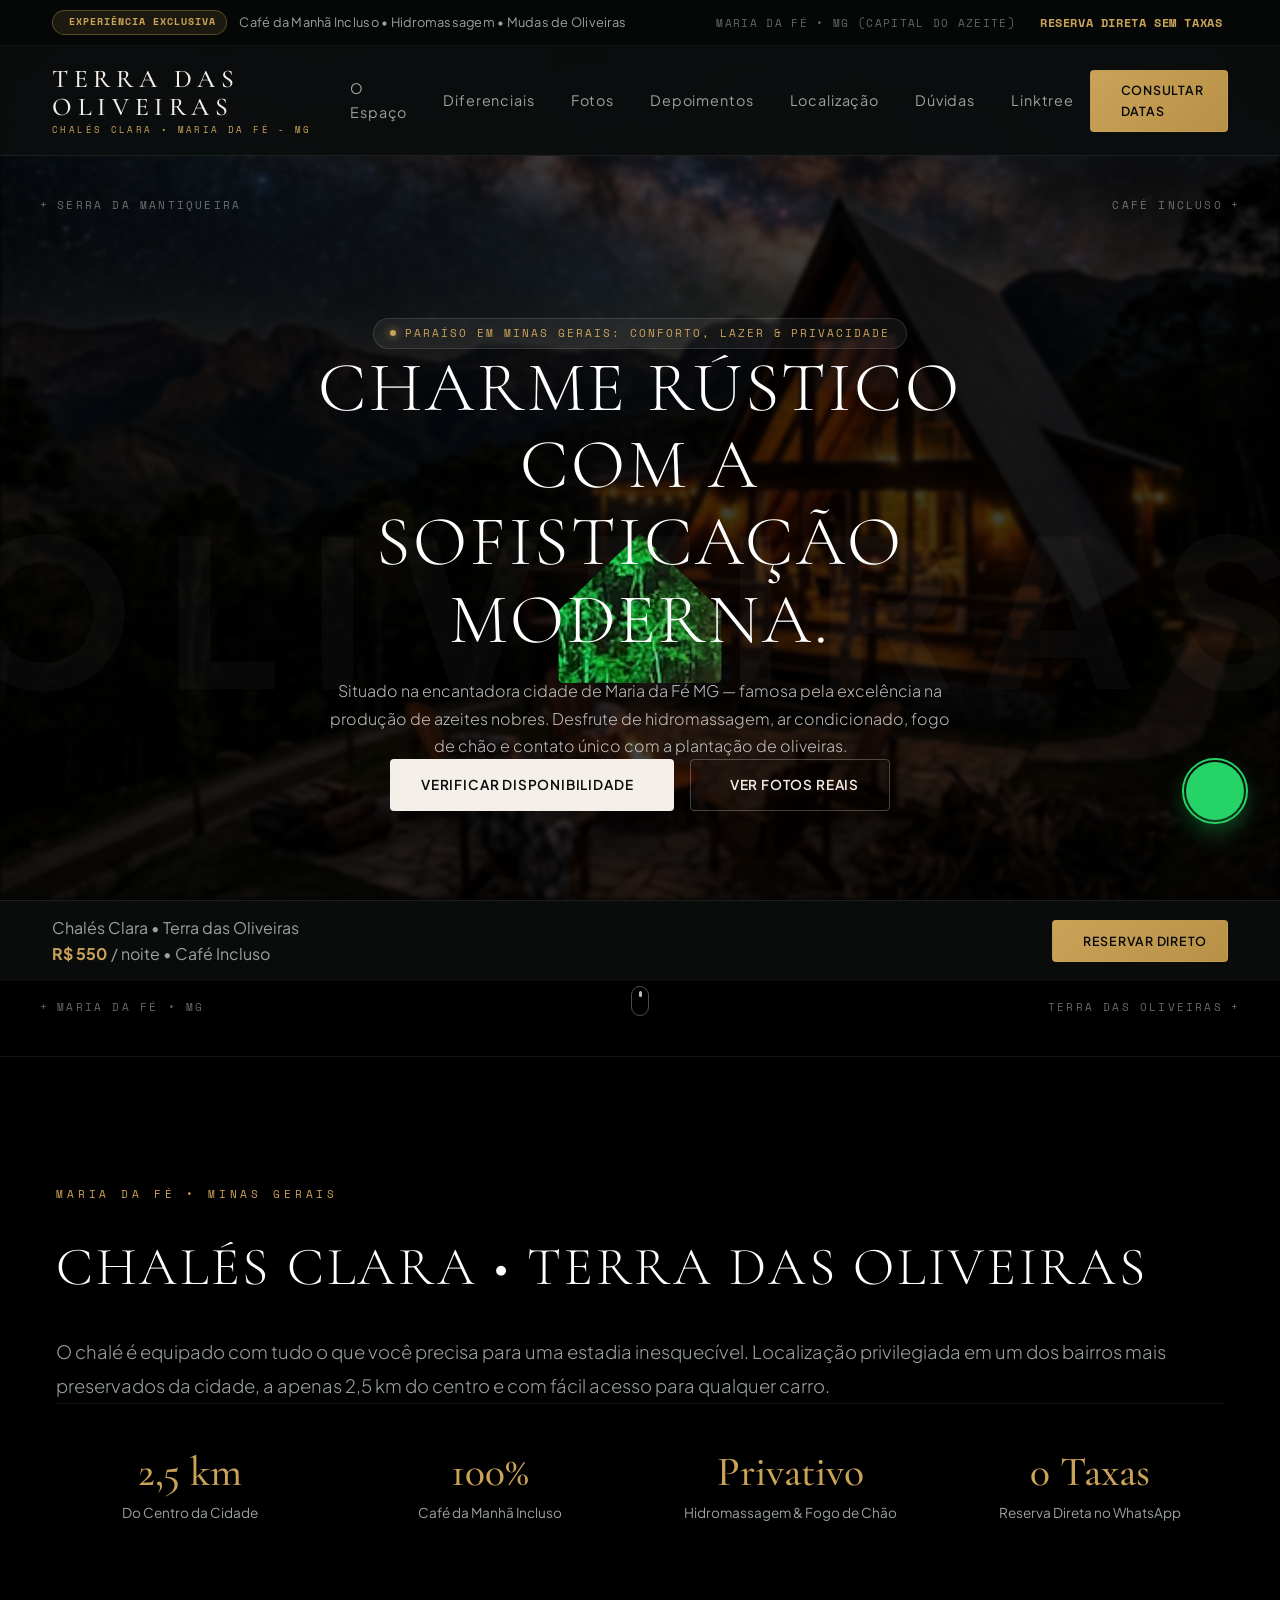
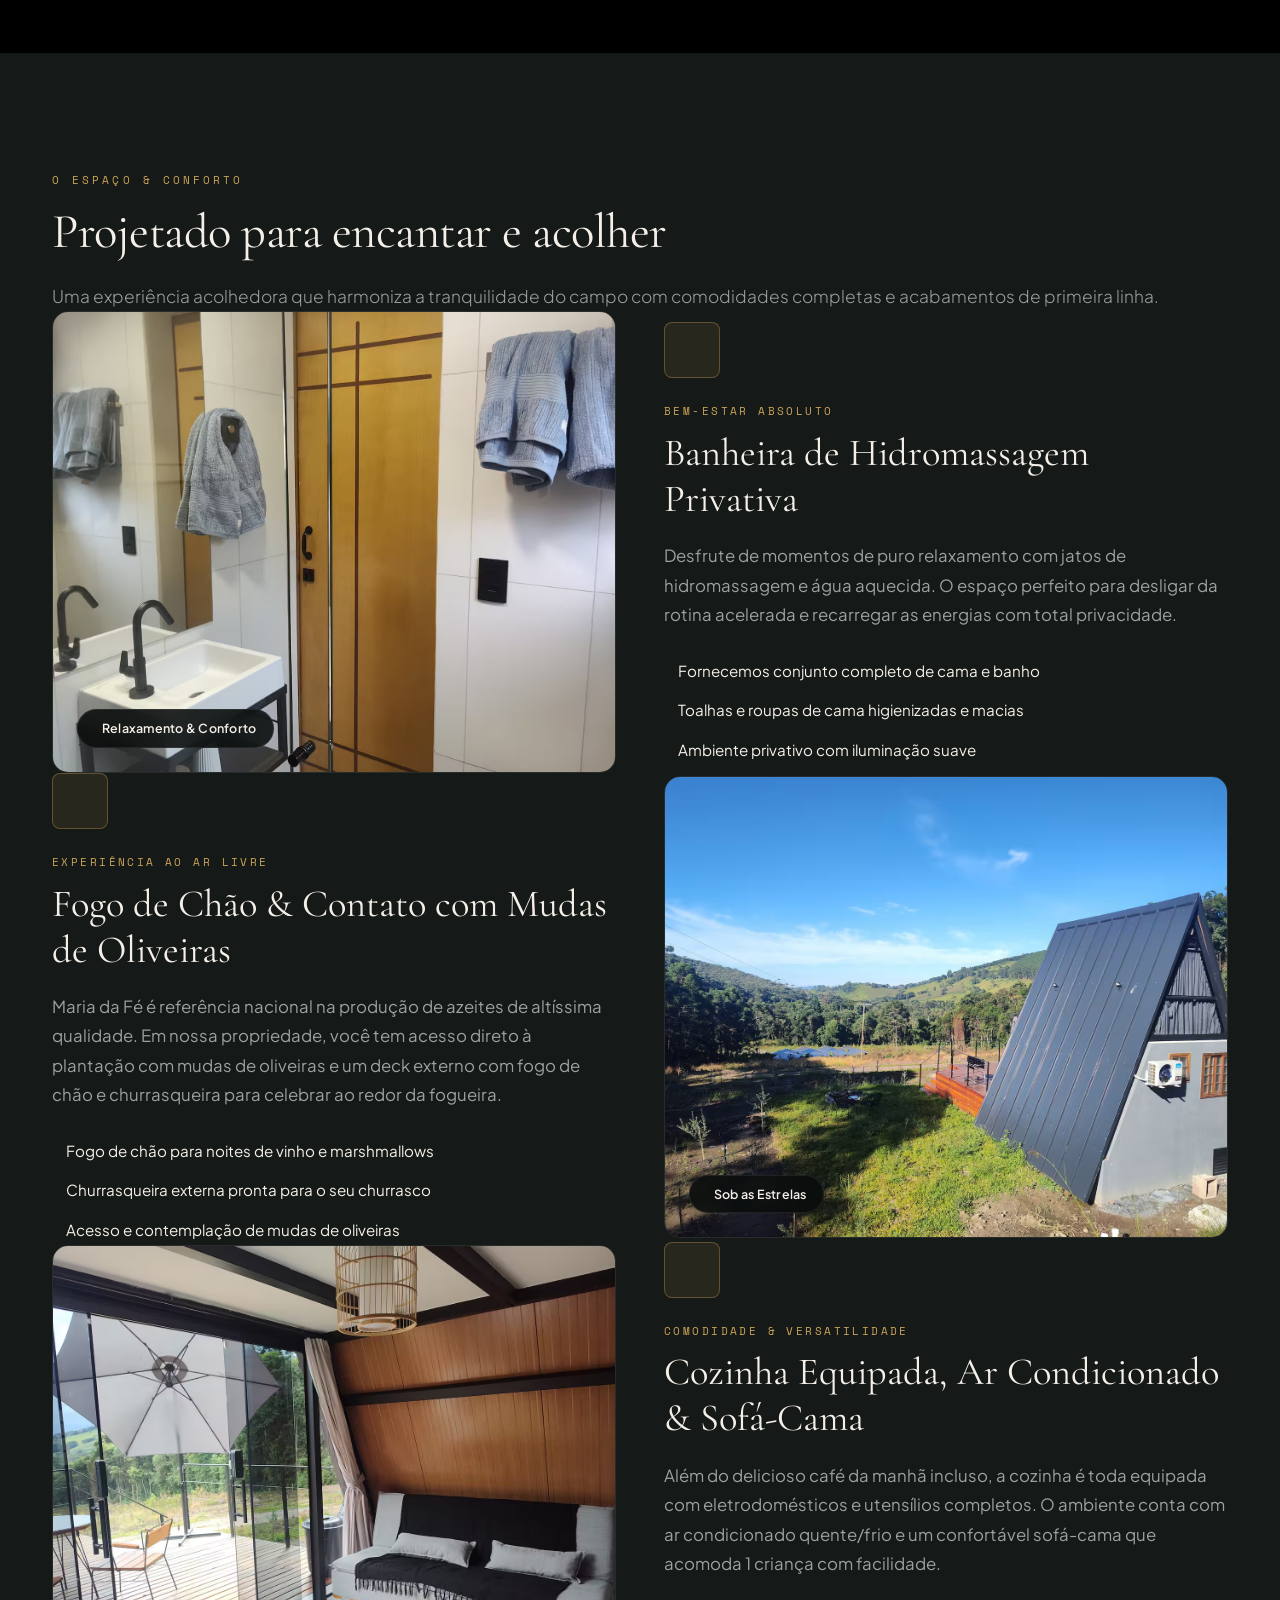
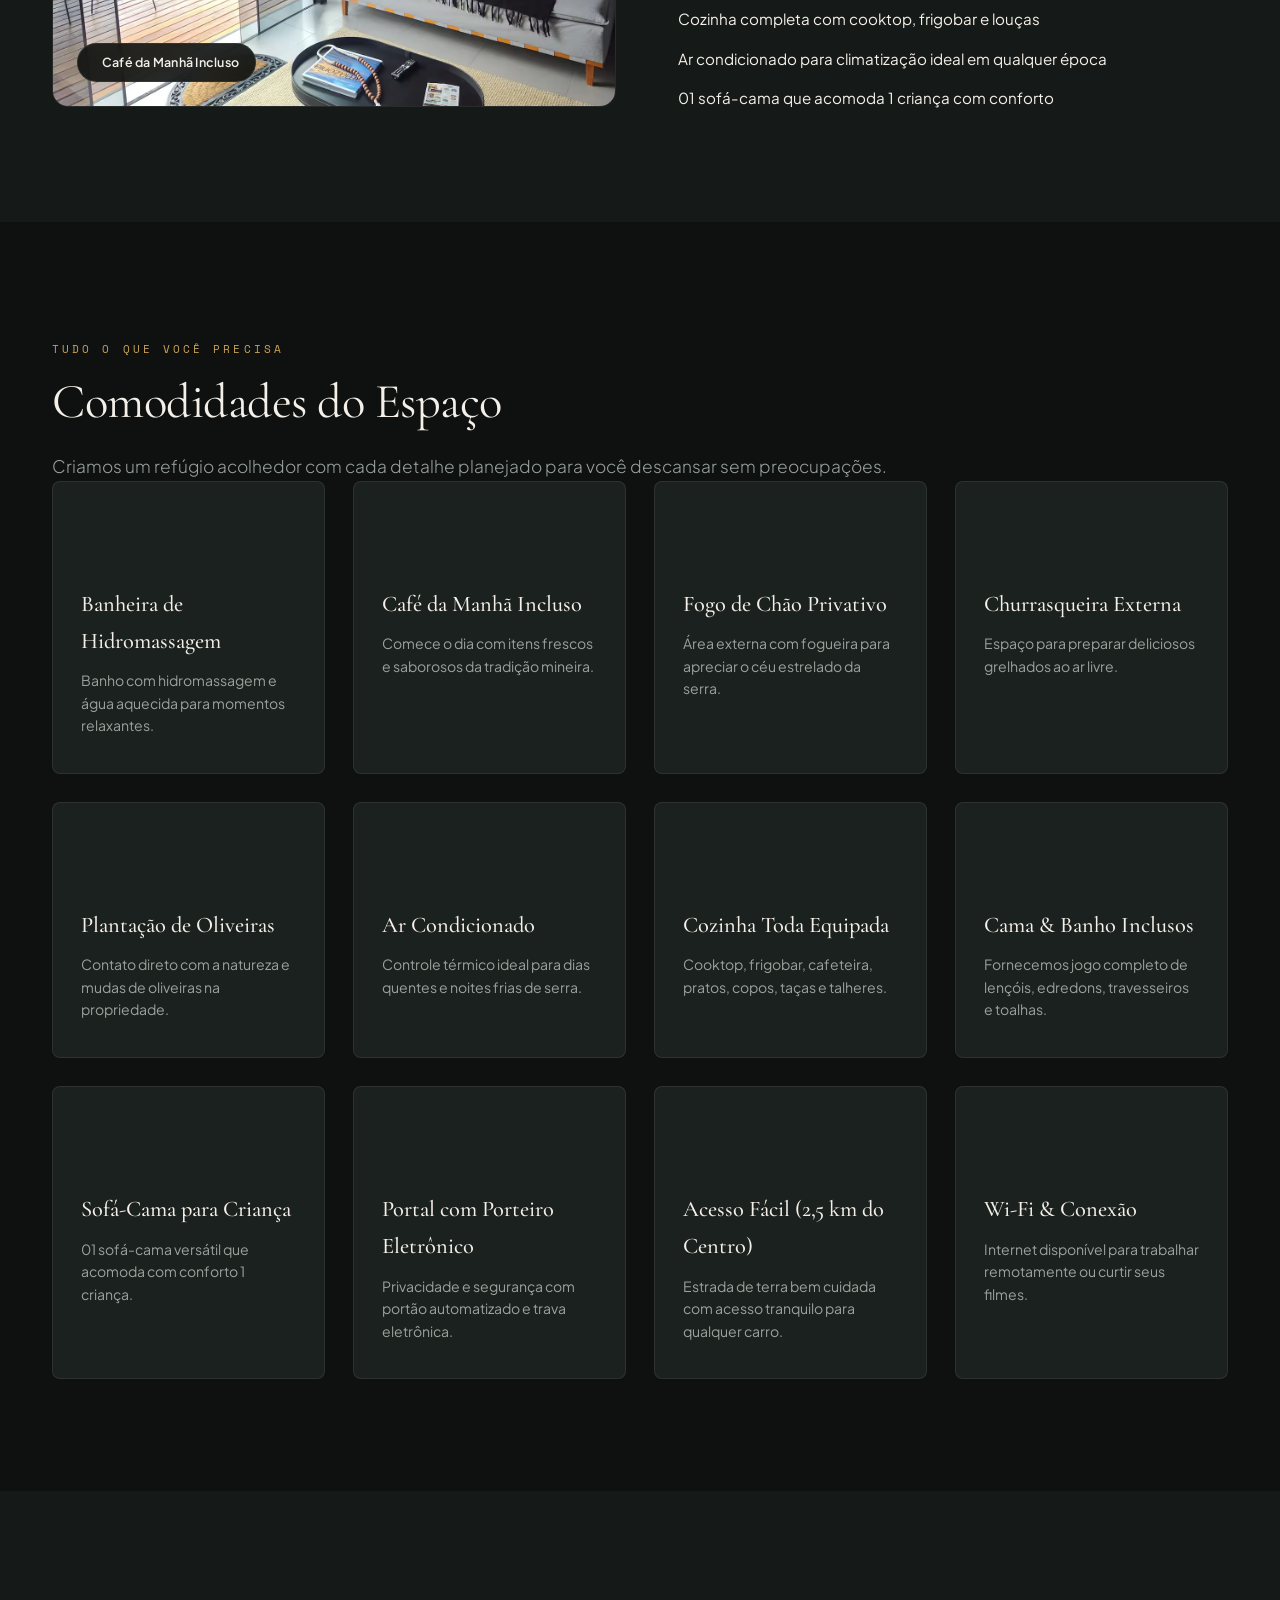
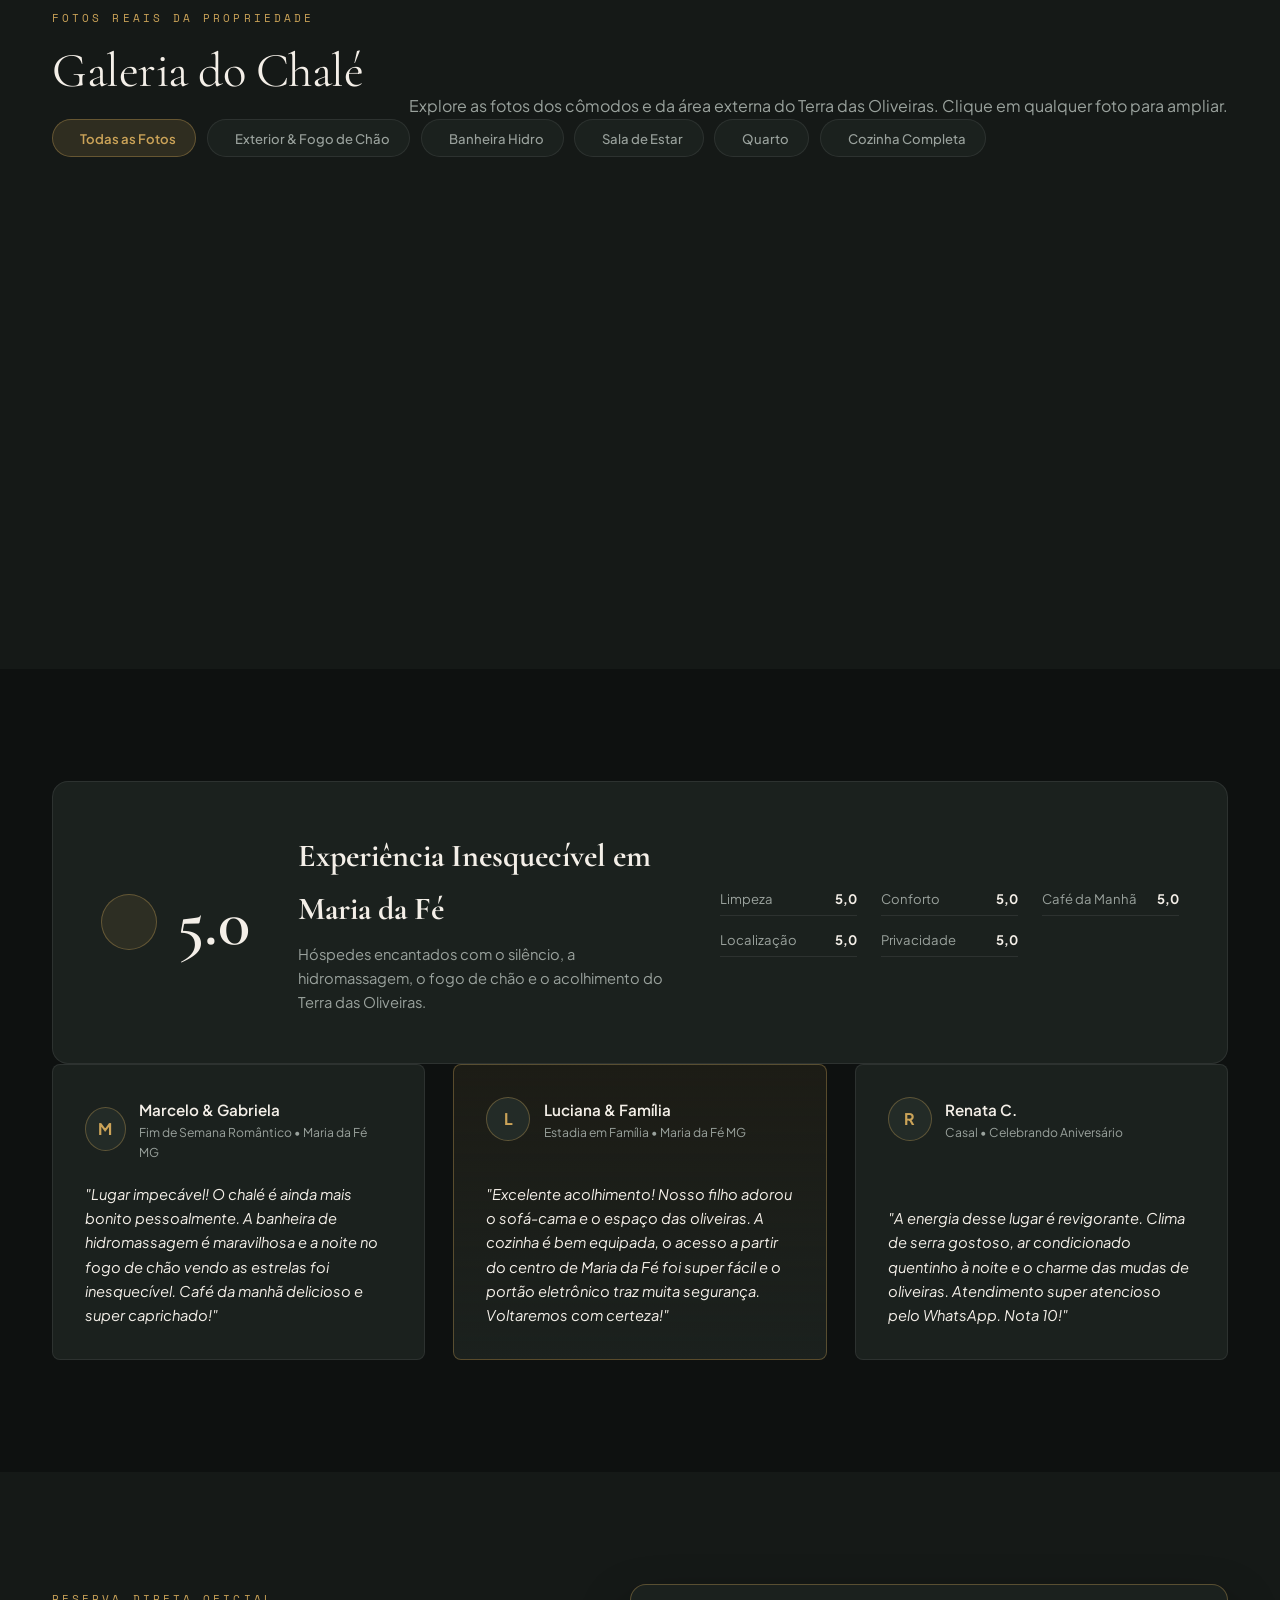
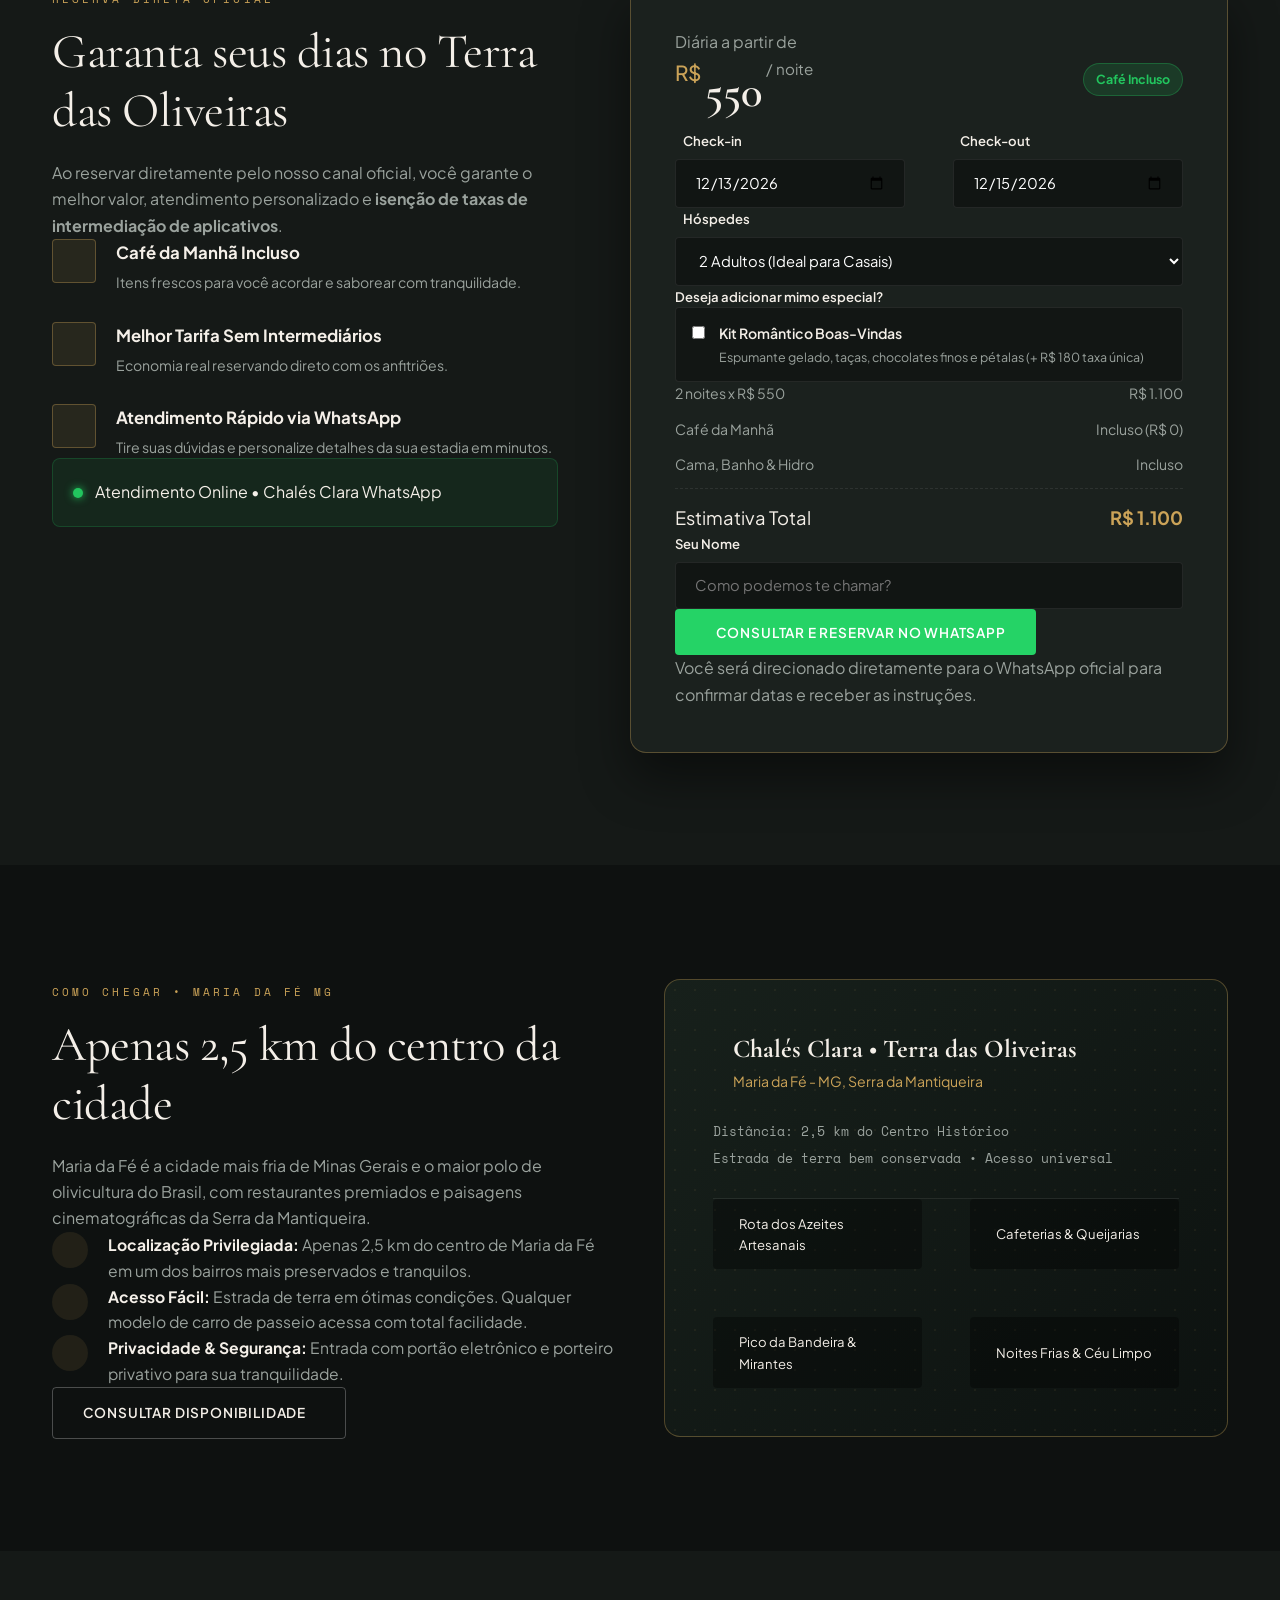
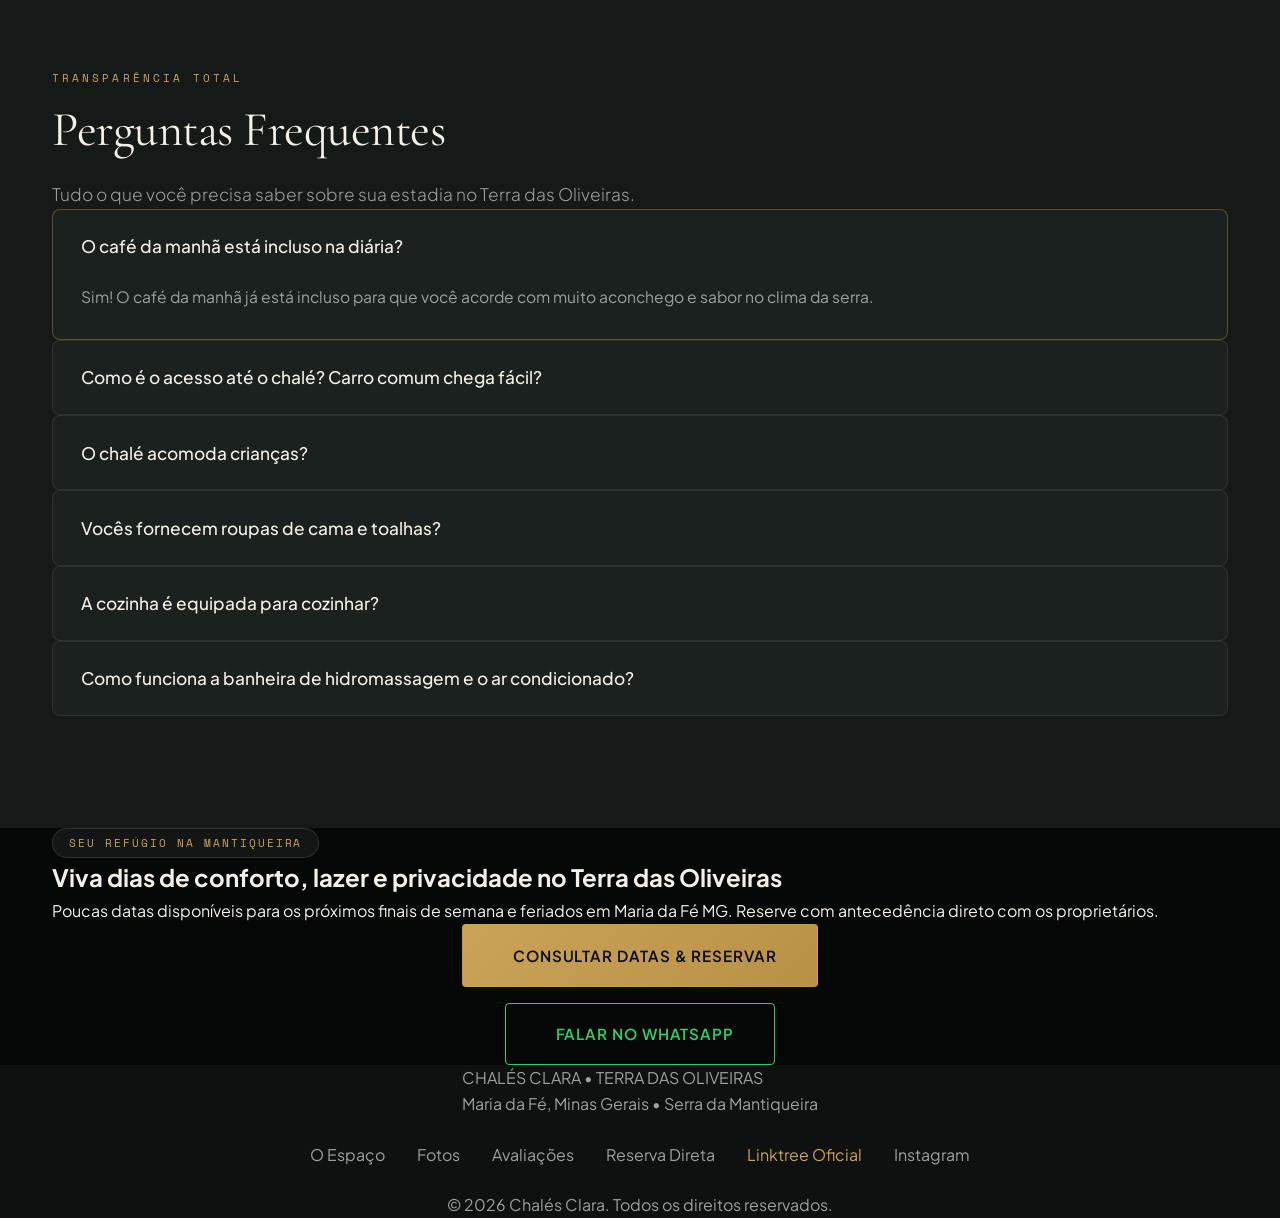
==== commit 82a4973d: "Add files via upload" ====
--- a/index.html
+++ b/index.html
@@ -153,8 +153,8 @@
       <!-- Central Architectural House Mask Container -->
       <div class="house-mask-viewport" id="house-mask-viewport">
         <img 
-          src="./Galeria/Exterior/1.avif" 
-          alt="Fachada Chalés Clara - Terra das Oliveiras em Maria da Fé MG" 
+          src="./assets/images/night-cabin-oliveiras.png" 
+          alt="Chalés Clara - Terra das Oliveiras à Noite em Maria da Fé MG" 
           class="house-mask-media"
           id="house-mask-media"
         />
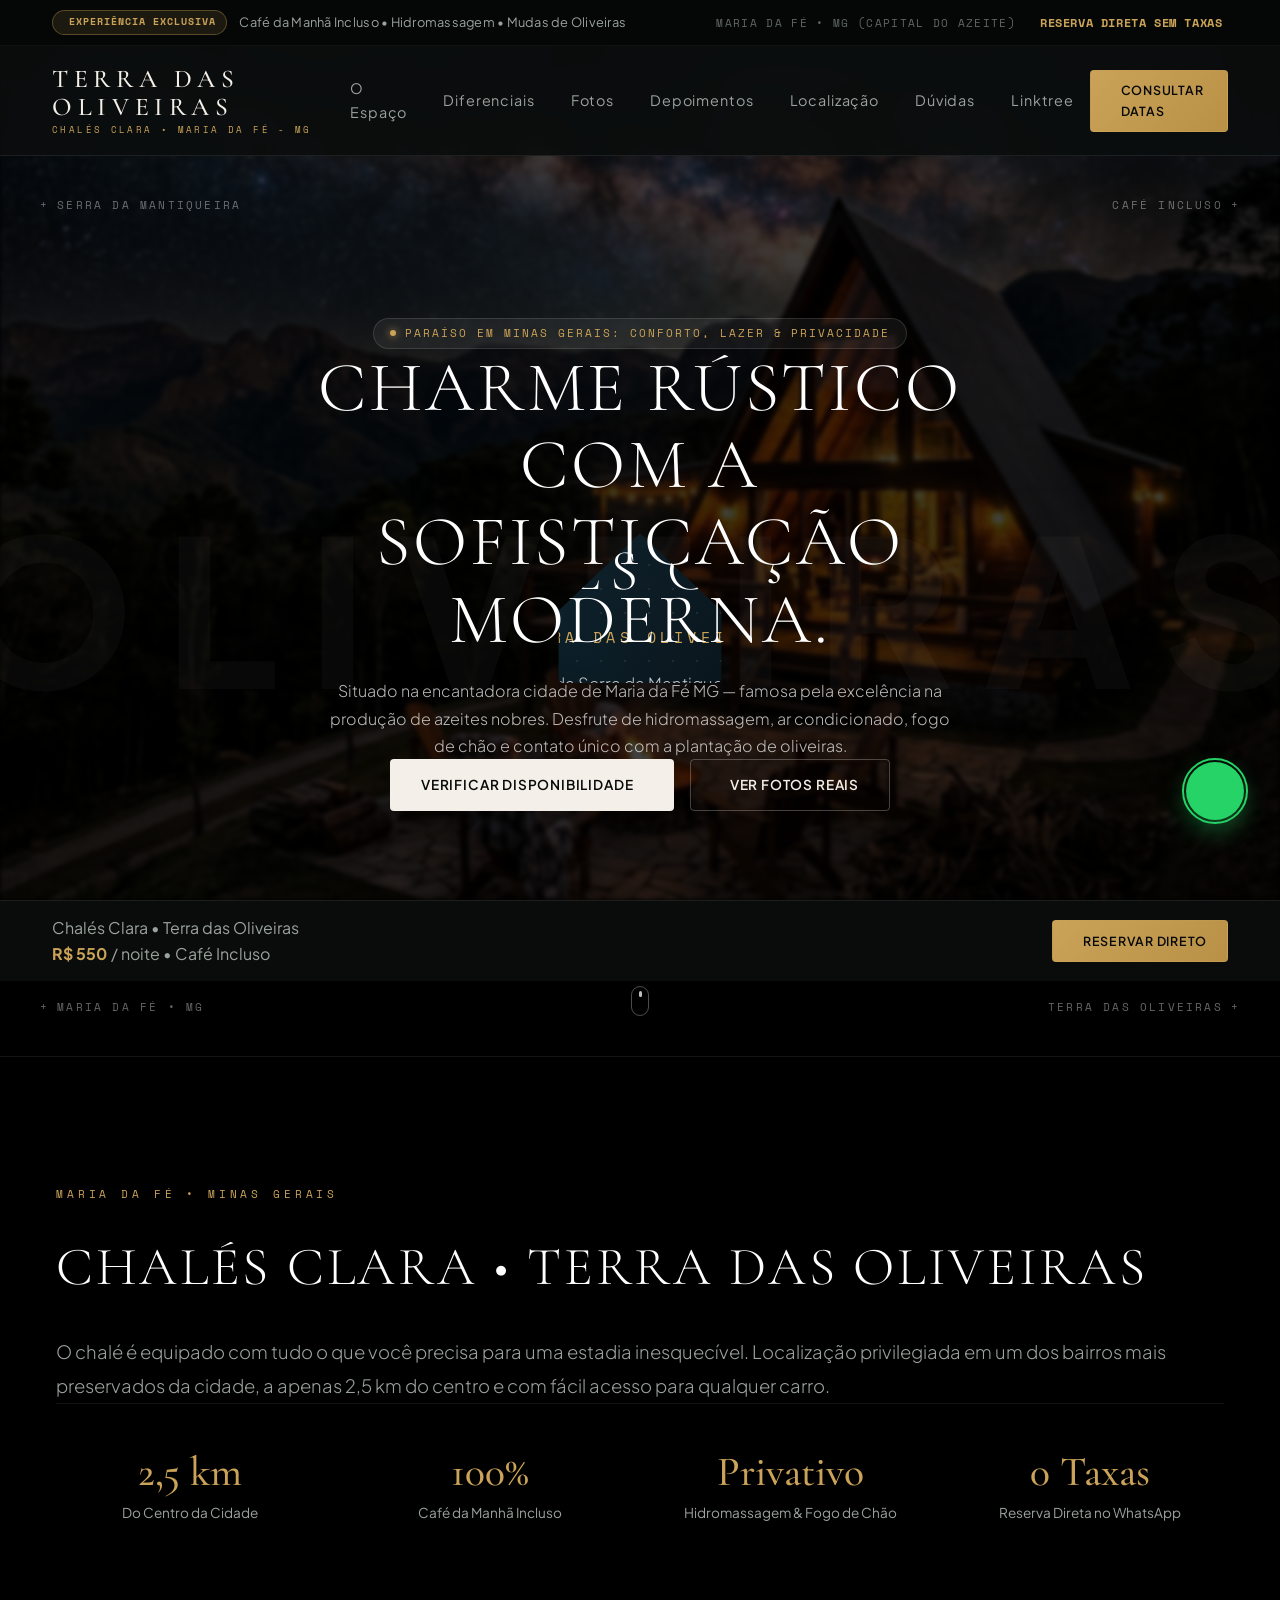
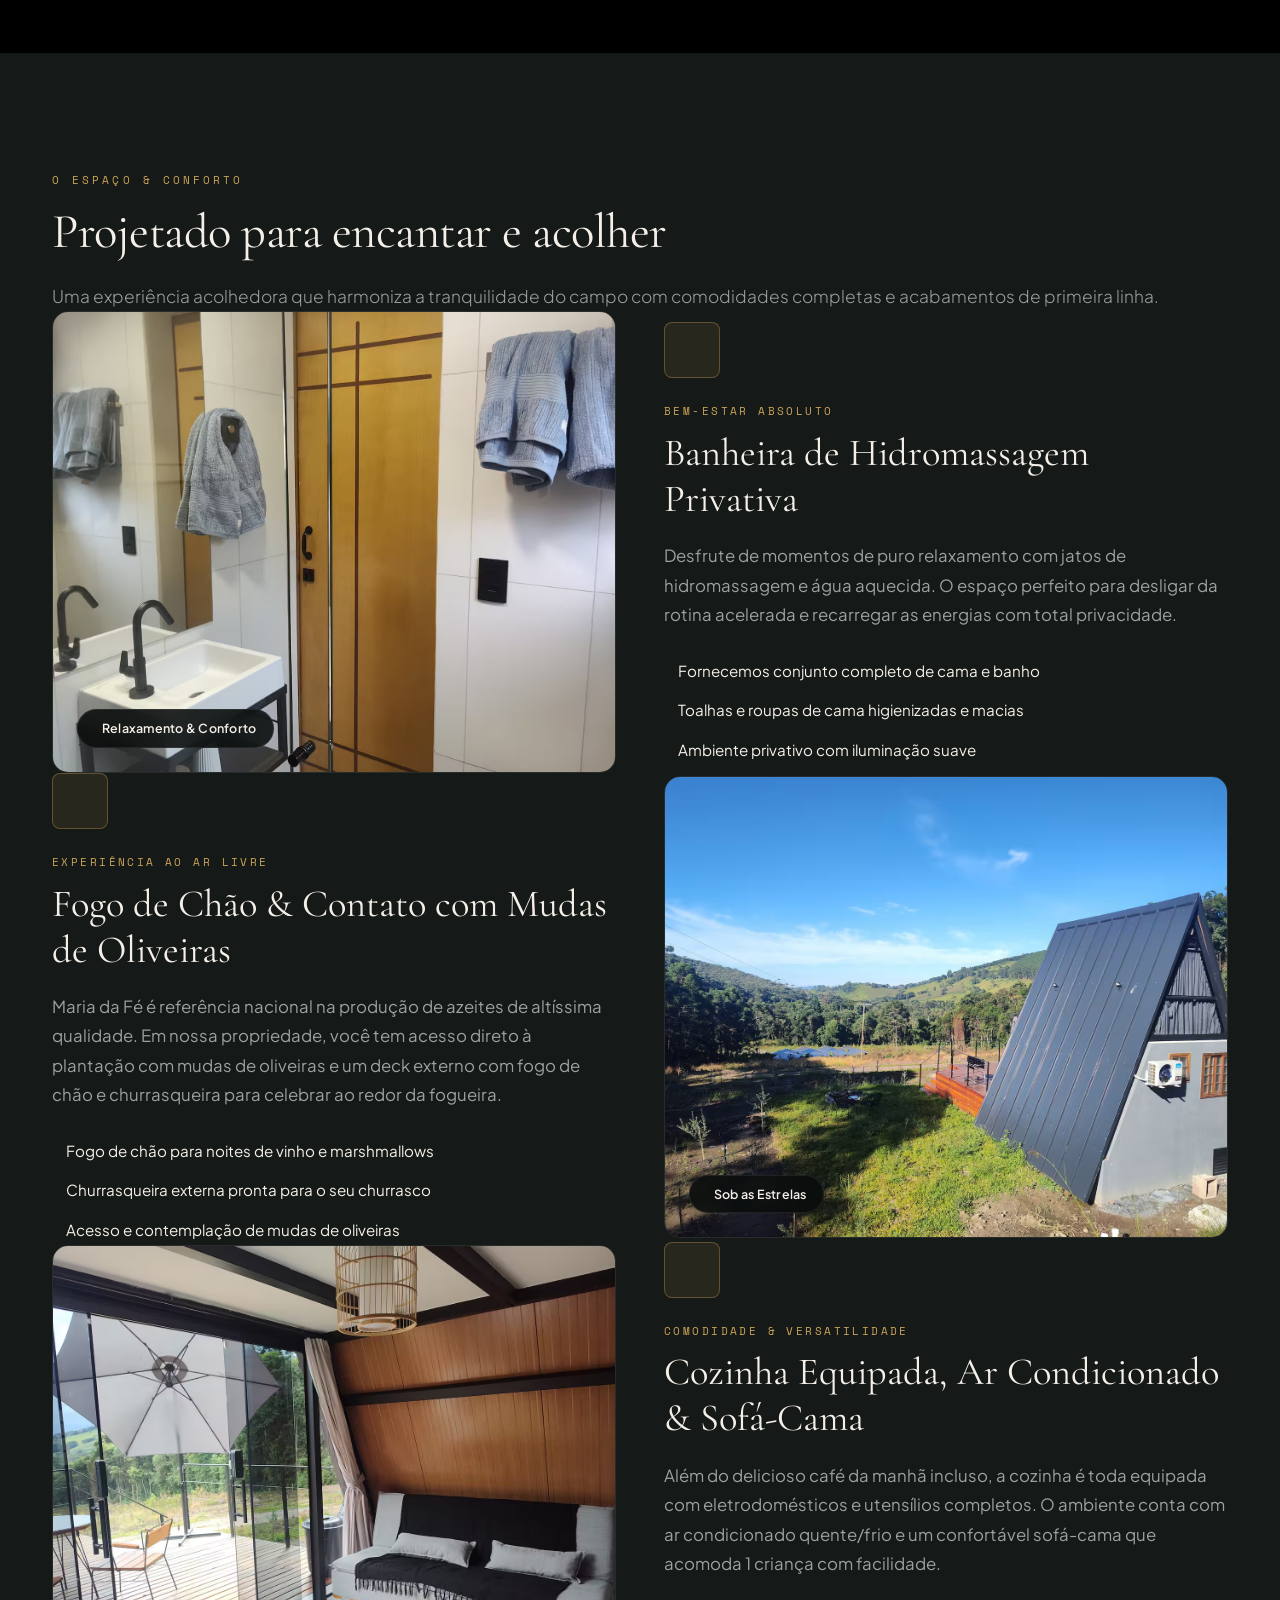
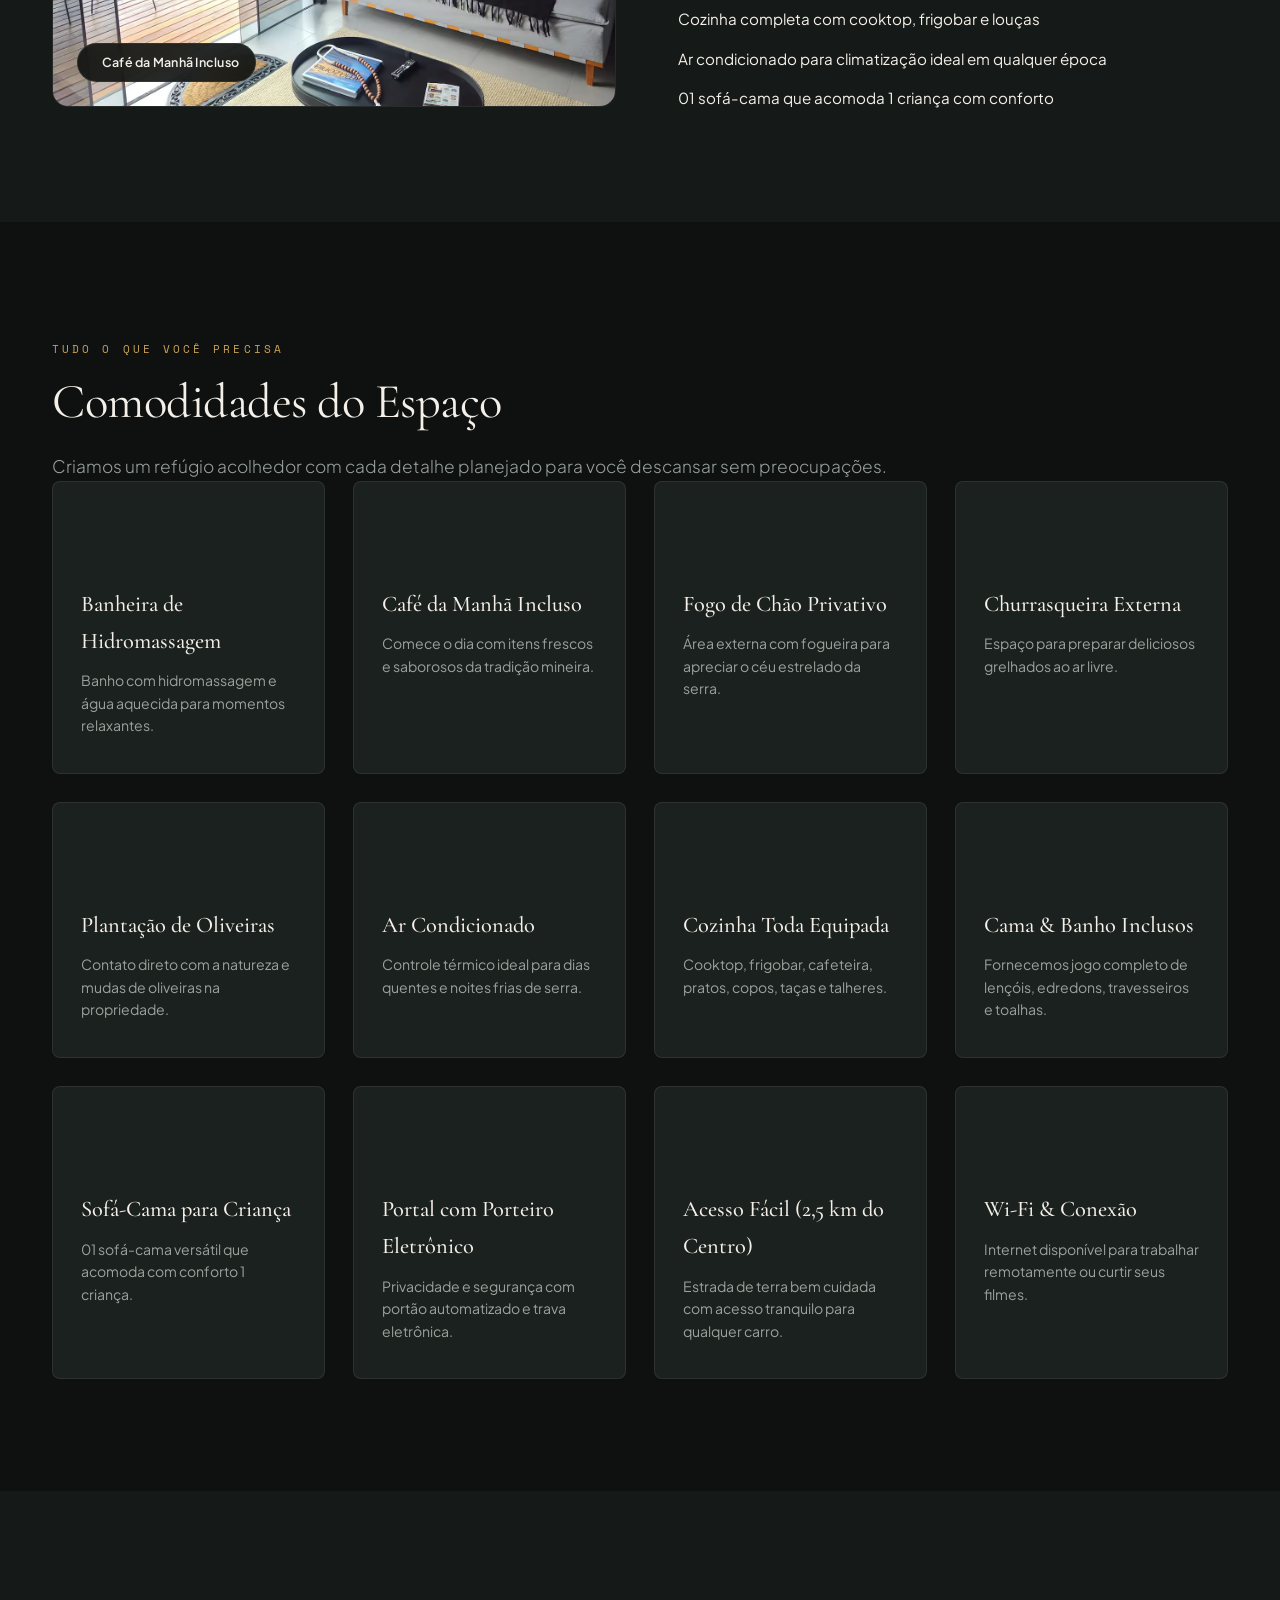
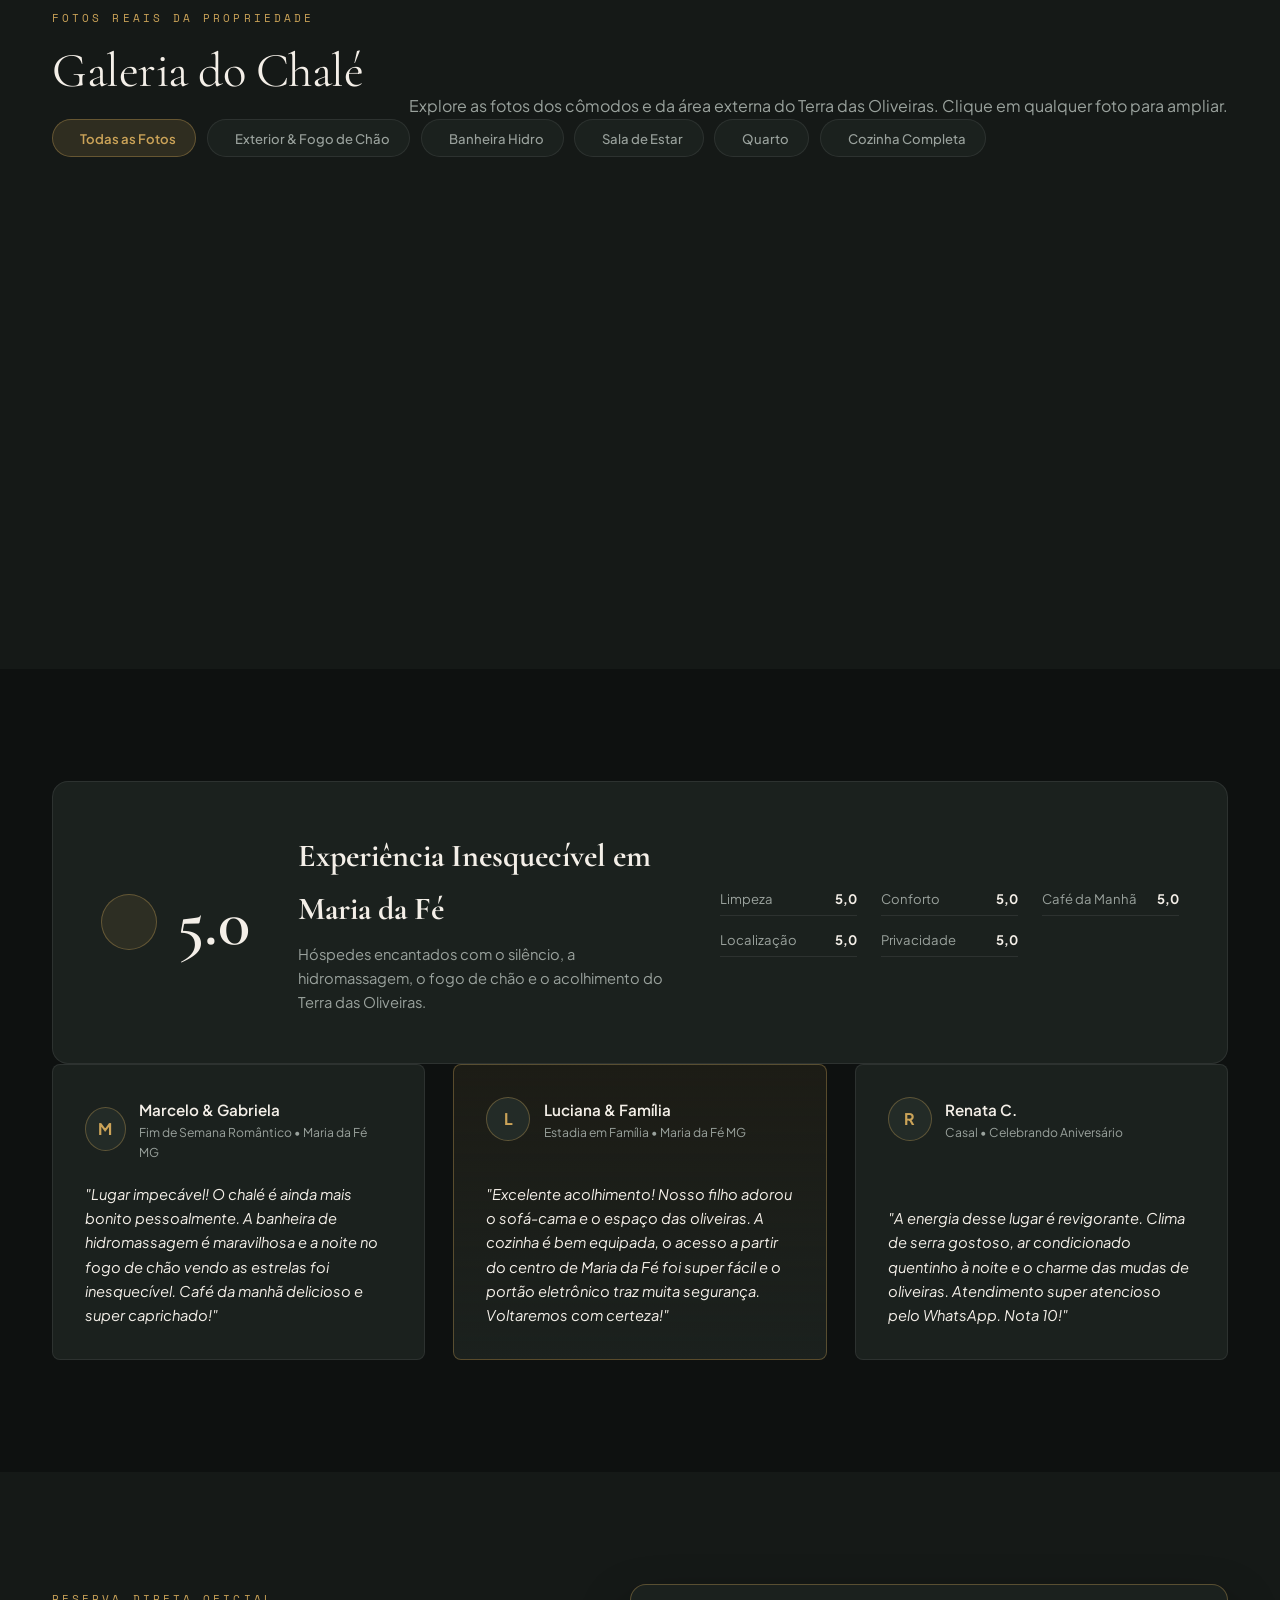
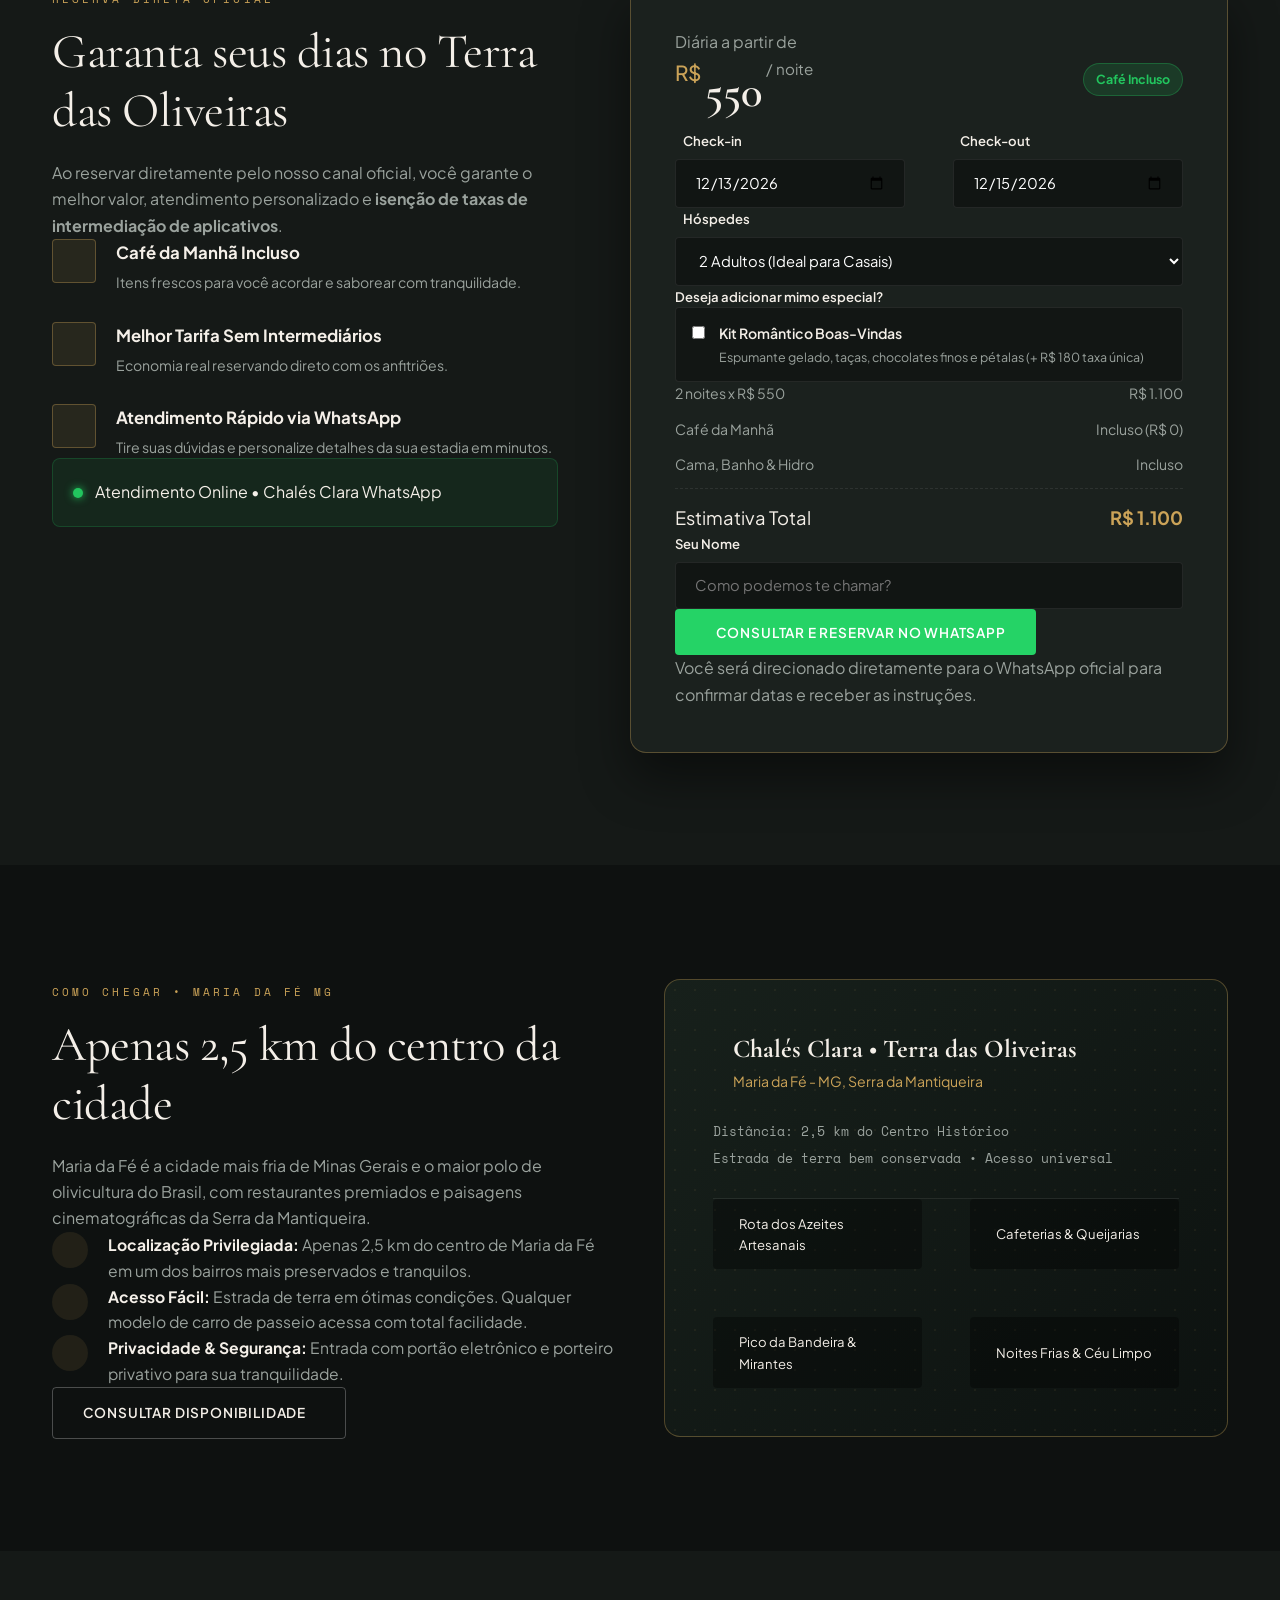
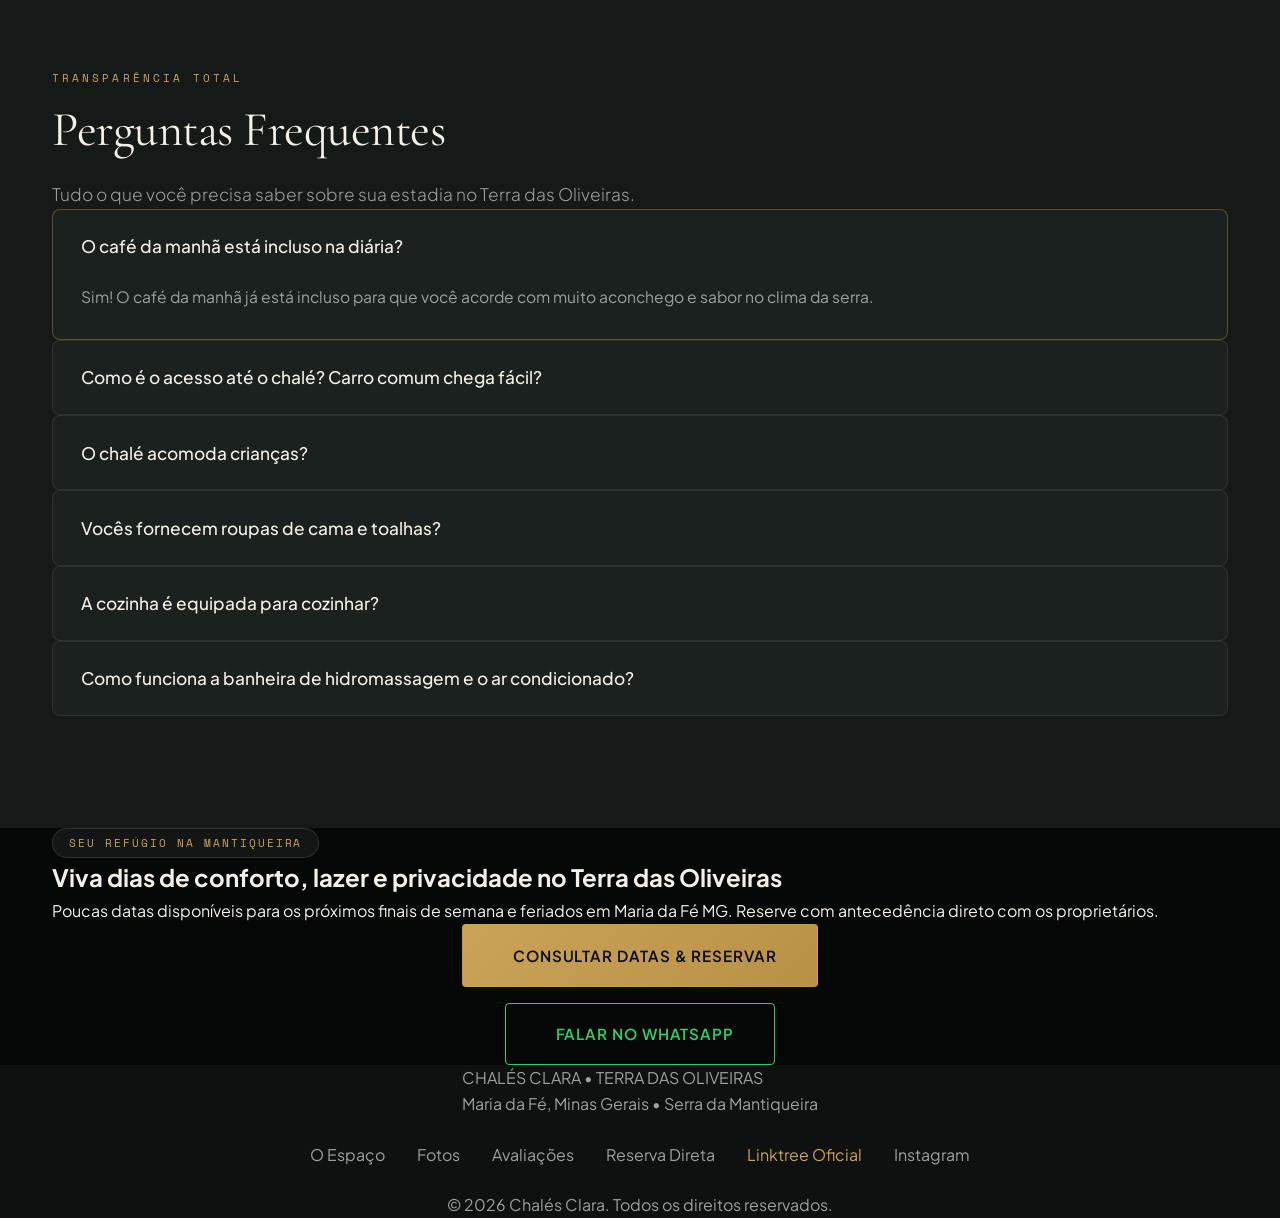
==== commit ecae6adb: "Add files via upload" ====
--- a/index.html
+++ b/index.html
@@ -150,15 +150,30 @@
         </div>
       </div>
 
-      <!-- Central Architectural House Mask Container -->
+      <!-- Central Architectural House Mask Container com Elegant Dark Gradient Pattern -->
       <div class="house-mask-viewport" id="house-mask-viewport">
-        <img 
-          src="./assets/images/night-cabin-oliveiras.png" 
-          alt="Chalés Clara - Terra das Oliveiras à Noite em Maria da Fé MG" 
-          class="house-mask-media"
-          id="house-mask-media"
-        />
-        <div class="media-overlay"></div>
+        <div class="dark-gradient-container" id="house-mask-media">
+          <div class="dark-grad-base">
+            <div class="dark-grad-streak streak-1"></div>
+            <div class="dark-grad-streak streak-2"></div>
+            <div class="dark-grad-streak streak-3"></div>
+            <div class="dark-grad-streak streak-4"></div>
+            <div class="dark-grad-streak streak-5"></div>
+          </div>
+          <!-- Dots Overlay -->
+          <div class="dark-grad-dots"></div>
+          <!-- Radial Highlight -->
+          <div class="dark-grad-radial"></div>
+          <!-- Text Content Inside Revealed Gradient -->
+          <div class="dark-grad-content">
+            <span class="outro-tag">MARIA DA FÉ &bull; MINAS GERAIS</span>
+            <h2 class="dark-grad-title">CHALÉS CLARA</h2>
+            <p class="dark-grad-subtitle">TERRA DAS OLIVEIRAS</p>
+            <p class="dark-grad-desc">
+              Onde o charme rústico da Serra da Mantiqueira se une à sofisticação moderna.
+            </p>
+          </div>
+        </div>
       </div>
 
       <!-- Scroll Down Indicator -->
--- a/style.css
+++ b/style.css
@@ -479,16 +479,113 @@
 .house-mask-media {
   width: 100%;
   height: 100%;
-  object-fit: cover;
   transform: scale(1);
   will-change: transform;
 }
 
-.media-overlay {
+/* ELEGANT DARK GRADIENT PATTERN */
+.dark-gradient-container {
+  position: relative;
+  width: 100%;
+  height: 100%;
+  background-color: #000000;
+  display: flex;
+  align-items: center;
+  justify-content: center;
+  overflow: hidden;
+}
+
+.dark-grad-base {
   position: absolute;
   inset: 0;
-  background: radial-gradient(circle at center, transparent 30%, rgba(0, 0, 0, 0.4) 100%);
+  background: radial-gradient(100% 100% at 0% 0%, rgb(46, 46, 46) 0%, rgb(0, 0, 0) 100%);
+  -webkit-mask-image: radial-gradient(125% 100% at 0% 0%, rgb(0, 0, 0) 0%, rgba(0, 0, 0, 0.224) 88.2883%, rgba(0, 0, 0) 100%);
+  mask-image: radial-gradient(125% 100% at 0% 0%, rgb(0, 0, 0) 0%, rgba(0, 0, 0, 0.224) 88.2883%, rgba(0, 0, 0) 100%);
+}
+
+.dark-grad-streak {
+  position: absolute;
+  inset: 0;
+  opacity: 0.22;
+  background: linear-gradient(rgb(0, 207, 255) 0%, rgba(0, 207, 255, 0) 100%);
+  transform: skewX(45deg);
   pointer-events: none;
+}
+
+.dark-grad-streak.streak-1 {
+  -webkit-mask-image: linear-gradient(90deg, rgba(0, 0, 0, 0) 0%, rgb(0, 0, 0) 20%, rgba(0, 0, 0, 0) 36%, rgb(0, 0, 0) 55%, rgba(0, 0, 0, 0.13) 67%, rgb(0, 0, 0) 78%, rgba(0, 0, 0, 0) 97%);
+  mask-image: linear-gradient(90deg, rgba(0, 0, 0, 0) 0%, rgb(0, 0, 0) 20%, rgba(0, 0, 0, 0) 36%, rgb(0, 0, 0) 55%, rgba(0, 0, 0, 0.13) 67%, rgb(0, 0, 0) 78%, rgba(0, 0, 0, 0) 97%);
+}
+
+.dark-grad-streak.streak-2 {
+  -webkit-mask-image: linear-gradient(90deg, rgba(0, 0, 0, 0) 11%, rgb(0, 0, 0) 25%, rgba(0, 0, 0, 0.55) 41%, rgba(0, 0, 0, 0.13) 67%, rgb(0, 0, 0) 78%, rgba(0, 0, 0, 0) 97%);
+  mask-image: linear-gradient(90deg, rgba(0, 0, 0, 0) 11%, rgb(0, 0, 0) 25%, rgba(0, 0, 0, 0.55) 41%, rgba(0, 0, 0, 0.13) 67%, rgb(0, 0, 0) 78%, rgba(0, 0, 0, 0) 97%);
+}
+
+.dark-grad-streak.streak-3 {
+  -webkit-mask-image: linear-gradient(90deg, rgba(0, 0, 0, 0) 9%, rgb(0, 0, 0) 20%, rgba(0, 0, 0, 0.55) 28%, rgba(0, 0, 0, 0.424) 40%, rgb(0, 0, 0) 48%, rgba(0, 0, 0, 0.267) 54%, rgba(0, 0, 0, 0.13) 78%, rgb(0, 0, 0) 88%, rgba(0, 0, 0, 0) 97%);
+  mask-image: linear-gradient(90deg, rgba(0, 0, 0, 0) 9%, rgb(0, 0, 0) 20%, rgba(0, 0, 0, 0.55) 28%, rgba(0, 0, 0, 0.424) 40%, rgb(0, 0, 0) 48%, rgba(0, 0, 0, 0.267) 54%, rgba(0, 0, 0, 0.13) 78%, rgb(0, 0, 0) 88%, rgba(0, 0, 0, 0) 97%);
+}
+
+.dark-grad-streak.streak-4 {
+  -webkit-mask-image: linear-gradient(90deg, rgba(0, 0, 0, 0) 0%, rgb(0, 0, 0) 17%, rgba(0, 0, 0, 0.55) 26%, rgb(0, 0, 0) 35%, rgba(0, 0, 0, 0) 47%, rgba(0, 0, 0, 0.13) 69%, rgb(0, 0, 0) 79%, rgba(0, 0, 0, 0) 97%);
+  mask-image: linear-gradient(90deg, rgba(0, 0, 0, 0) 0%, rgb(0, 0, 0) 17%, rgba(0, 0, 0, 0.55) 26%, rgb(0, 0, 0) 35%, rgba(0, 0, 0, 0) 47%, rgba(0, 0, 0, 0.13) 69%, rgb(0, 0, 0) 79%, rgba(0, 0, 0, 0) 97%);
+}
+
+.dark-grad-streak.streak-5 {
+  -webkit-mask-image: linear-gradient(90deg, rgba(0, 0, 0, 0) 0%, rgb(0, 0, 0) 20%, rgba(0, 0, 0, 0.55) 27%, rgb(0, 0, 0) 42%, rgba(0, 0, 0, 0) 48%, rgba(0, 0, 0, 0.13) 67%, rgb(0, 0, 0) 74%, rgb(0, 0, 0) 82%, rgba(0, 0, 0, 0.47) 88%, rgba(0, 0, 0, 0) 97%);
+  mask-image: linear-gradient(90deg, rgba(0, 0, 0, 0) 0%, rgb(0, 0, 0) 20%, rgba(0, 0, 0, 0.55) 27%, rgb(0, 0, 0) 42%, rgba(0, 0, 0, 0) 48%, rgba(0, 0, 0, 0.13) 67%, rgb(0, 0, 0) 74%, rgb(0, 0, 0) 82%, rgba(0, 0, 0, 0.47) 88%, rgba(0, 0, 0, 0) 97%);
+}
+
+.dark-grad-dots {
+  position: absolute;
+  inset: 0;
+  opacity: 0.18;
+  background-image: radial-gradient(circle at 1px 1px, rgba(255, 255, 255, 0.6) 1px, transparent 0);
+  background-size: 24px 24px;
+  pointer-events: none;
+}
+
+.dark-grad-radial {
+  position: absolute;
+  inset: 0;
+  background: radial-gradient(circle at center, rgba(30, 41, 59, 0.35) 0%, transparent 70%);
+  pointer-events: none;
+}
+
+.dark-grad-content {
+  position: relative;
+  z-index: 10;
+  text-align: center;
+  max-width: 680px;
+  padding: 2rem;
+  pointer-events: none;
+}
+
+.dark-grad-title {
+  font-family: var(--font-serif);
+  font-size: clamp(2.4rem, 4.5vw, 4.2rem);
+  font-weight: 300;
+  letter-spacing: 0.14em;
+  color: #ffffff;
+  margin-bottom: 0.4rem;
+  text-transform: uppercase;
+}
+
+.dark-grad-subtitle {
+  font-family: var(--font-mono);
+  font-size: clamp(0.75rem, 1.2vw, 0.95rem);
+  letter-spacing: 0.3em;
+  color: var(--accent-gold);
+  text-transform: uppercase;
+  margin-bottom: 1.25rem;
+}
+
+.dark-grad-desc {
+  font-size: clamp(0.95rem, 1.3vw, 1.15rem);
+  color: rgba(255, 255, 255, 0.75);
+  font-weight: 300;
+  line-height: 1.7;
 }
 
 .scroll-cue {
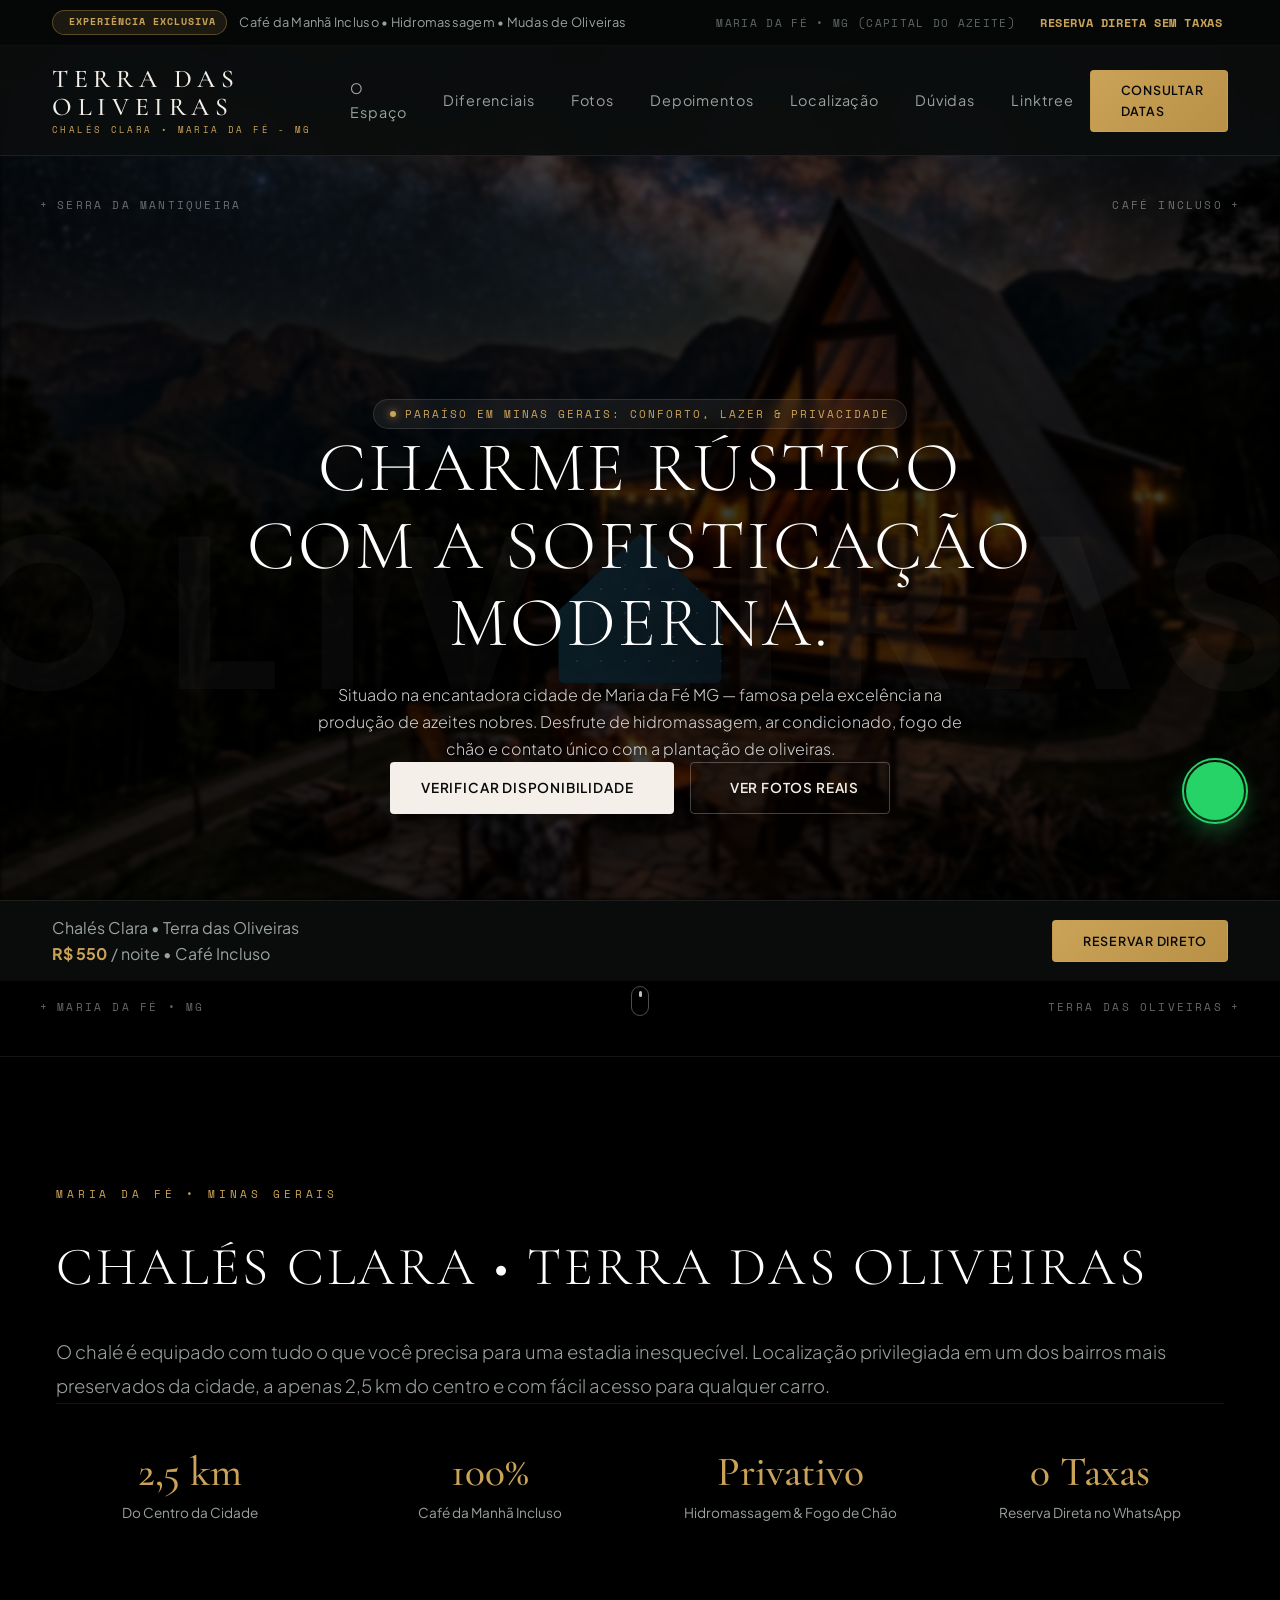
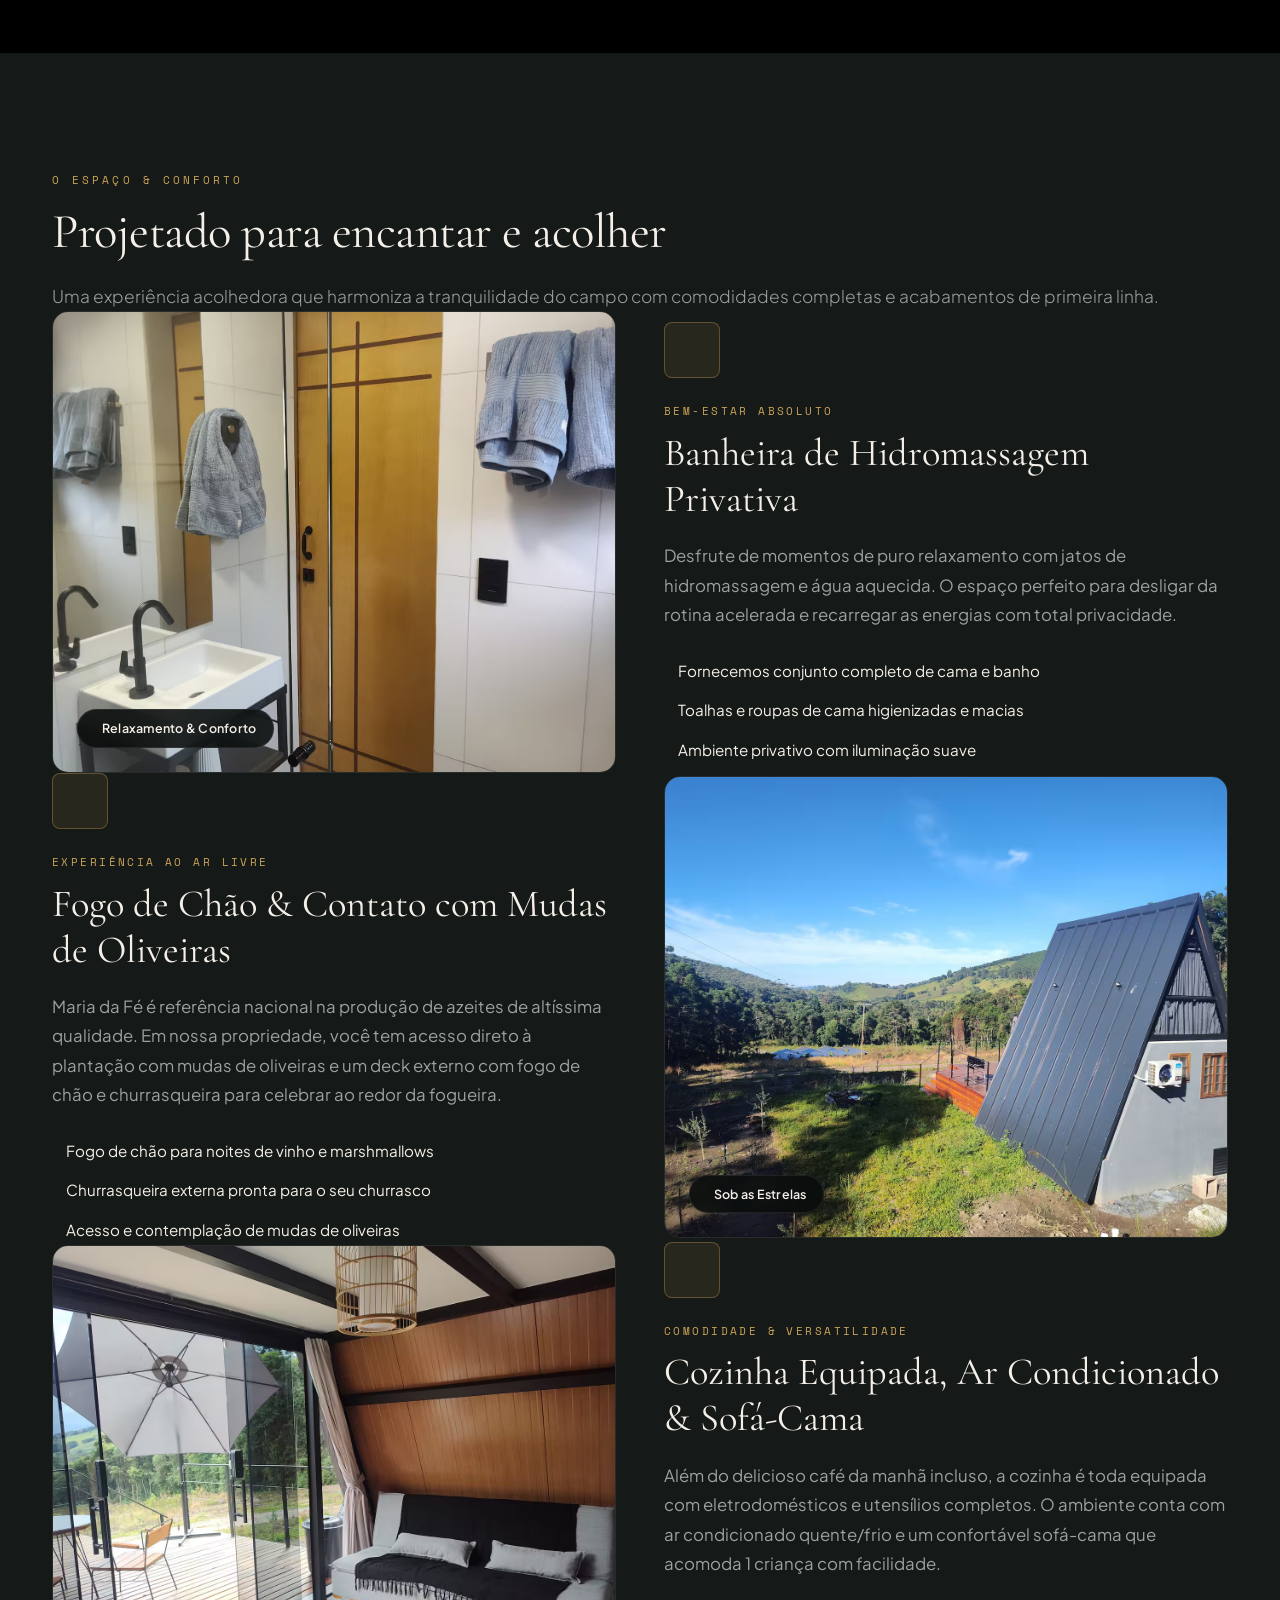
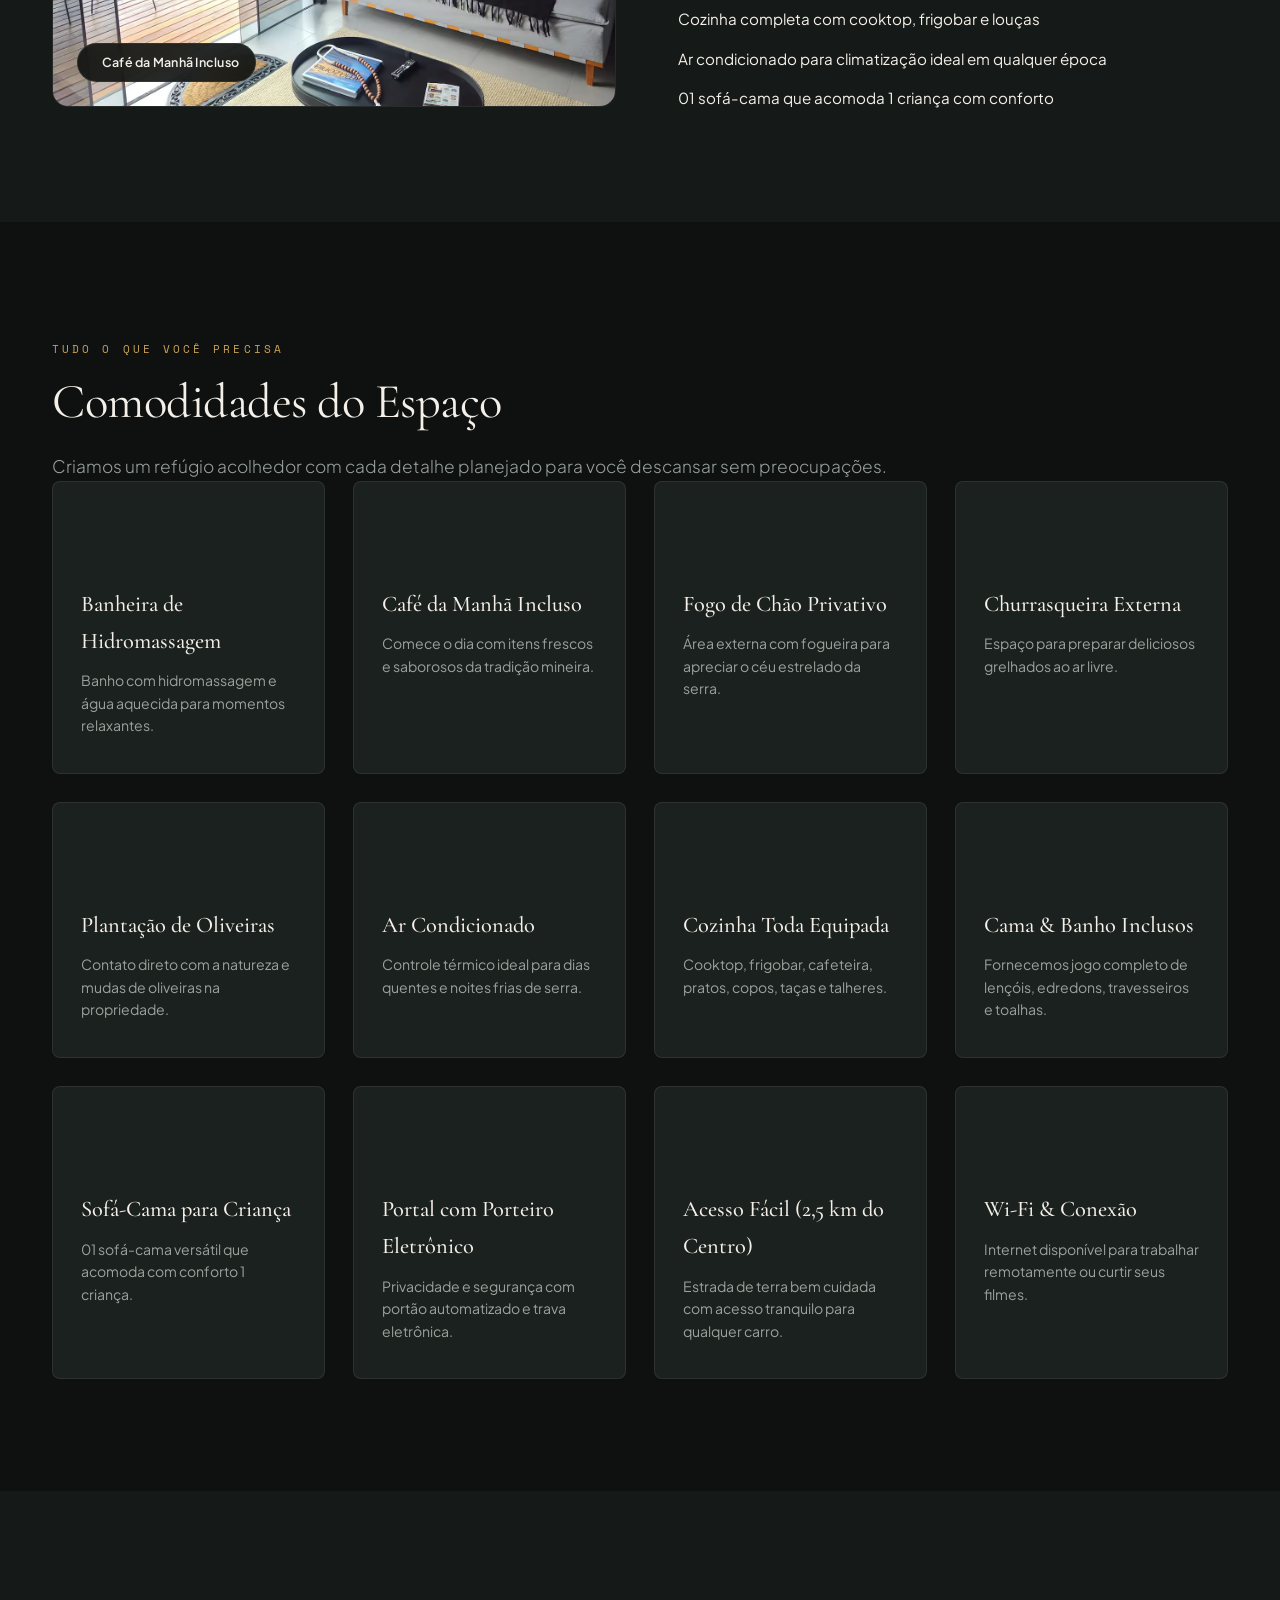
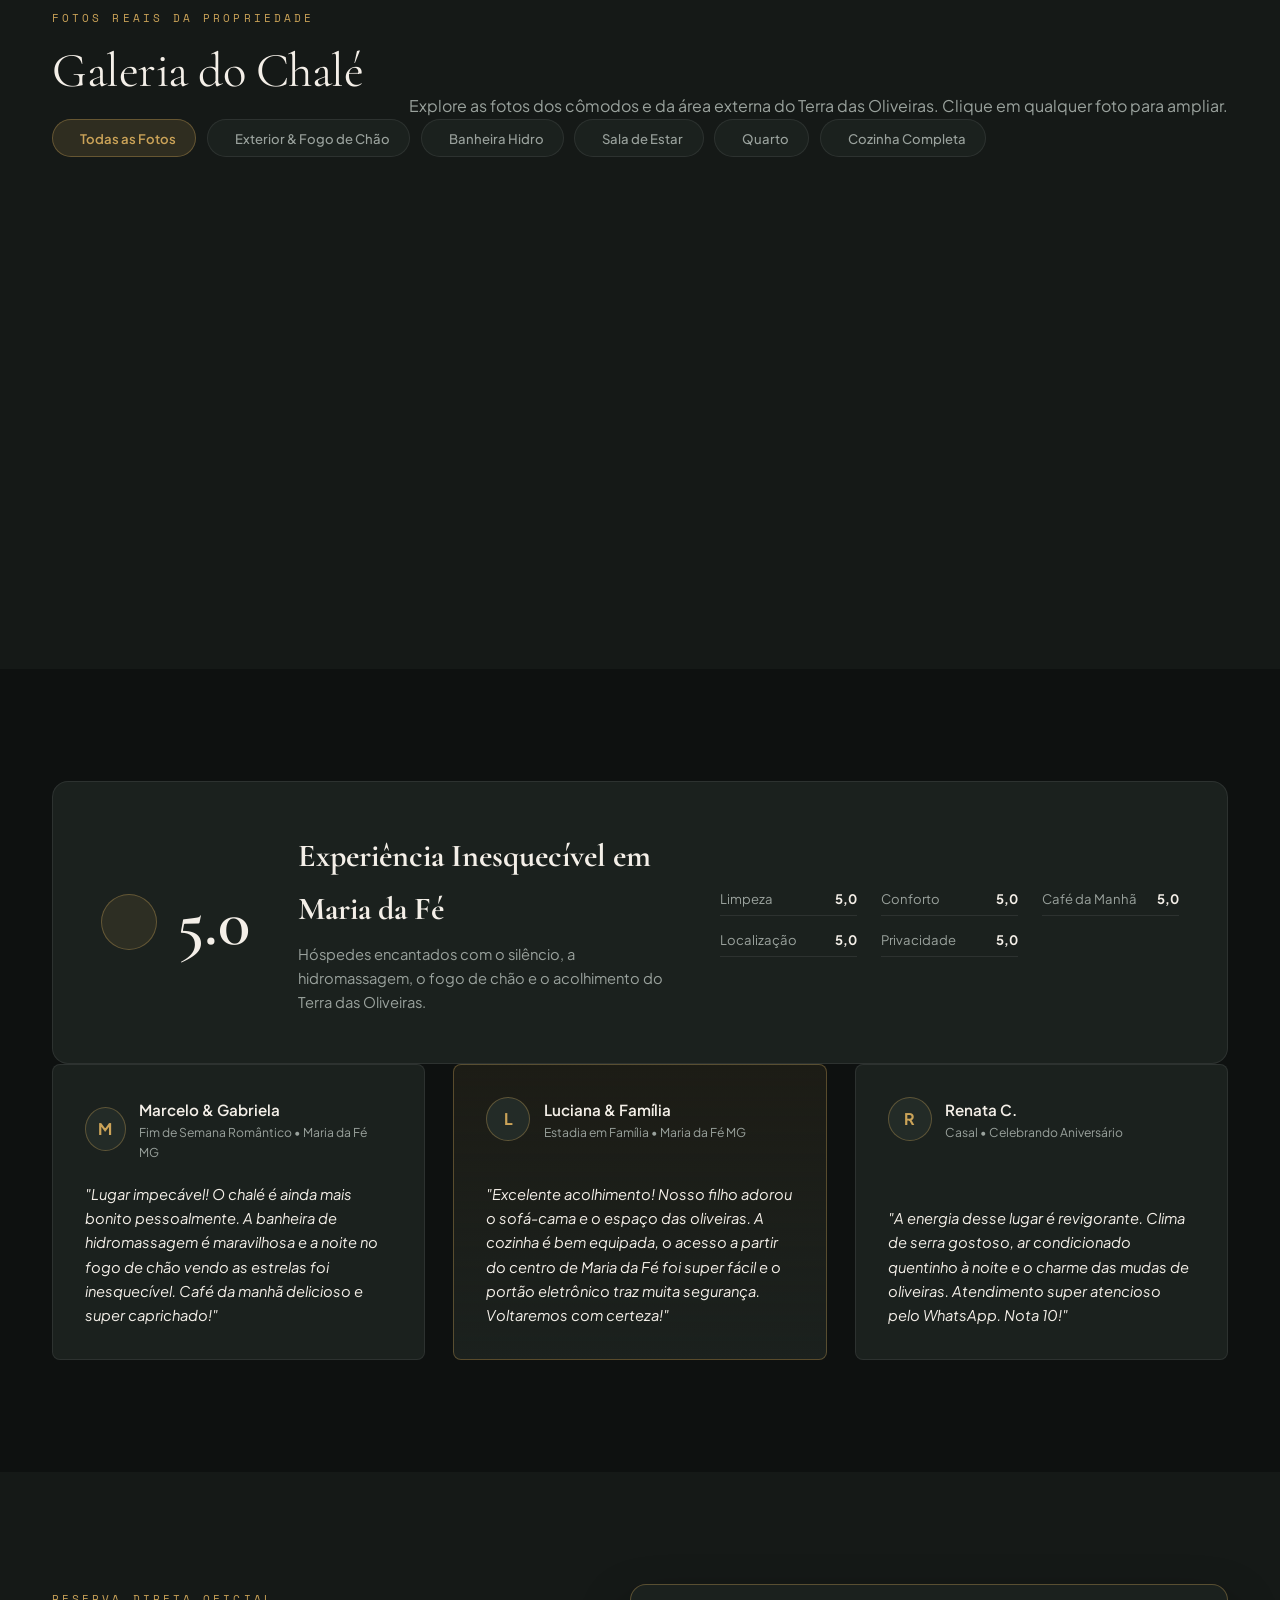
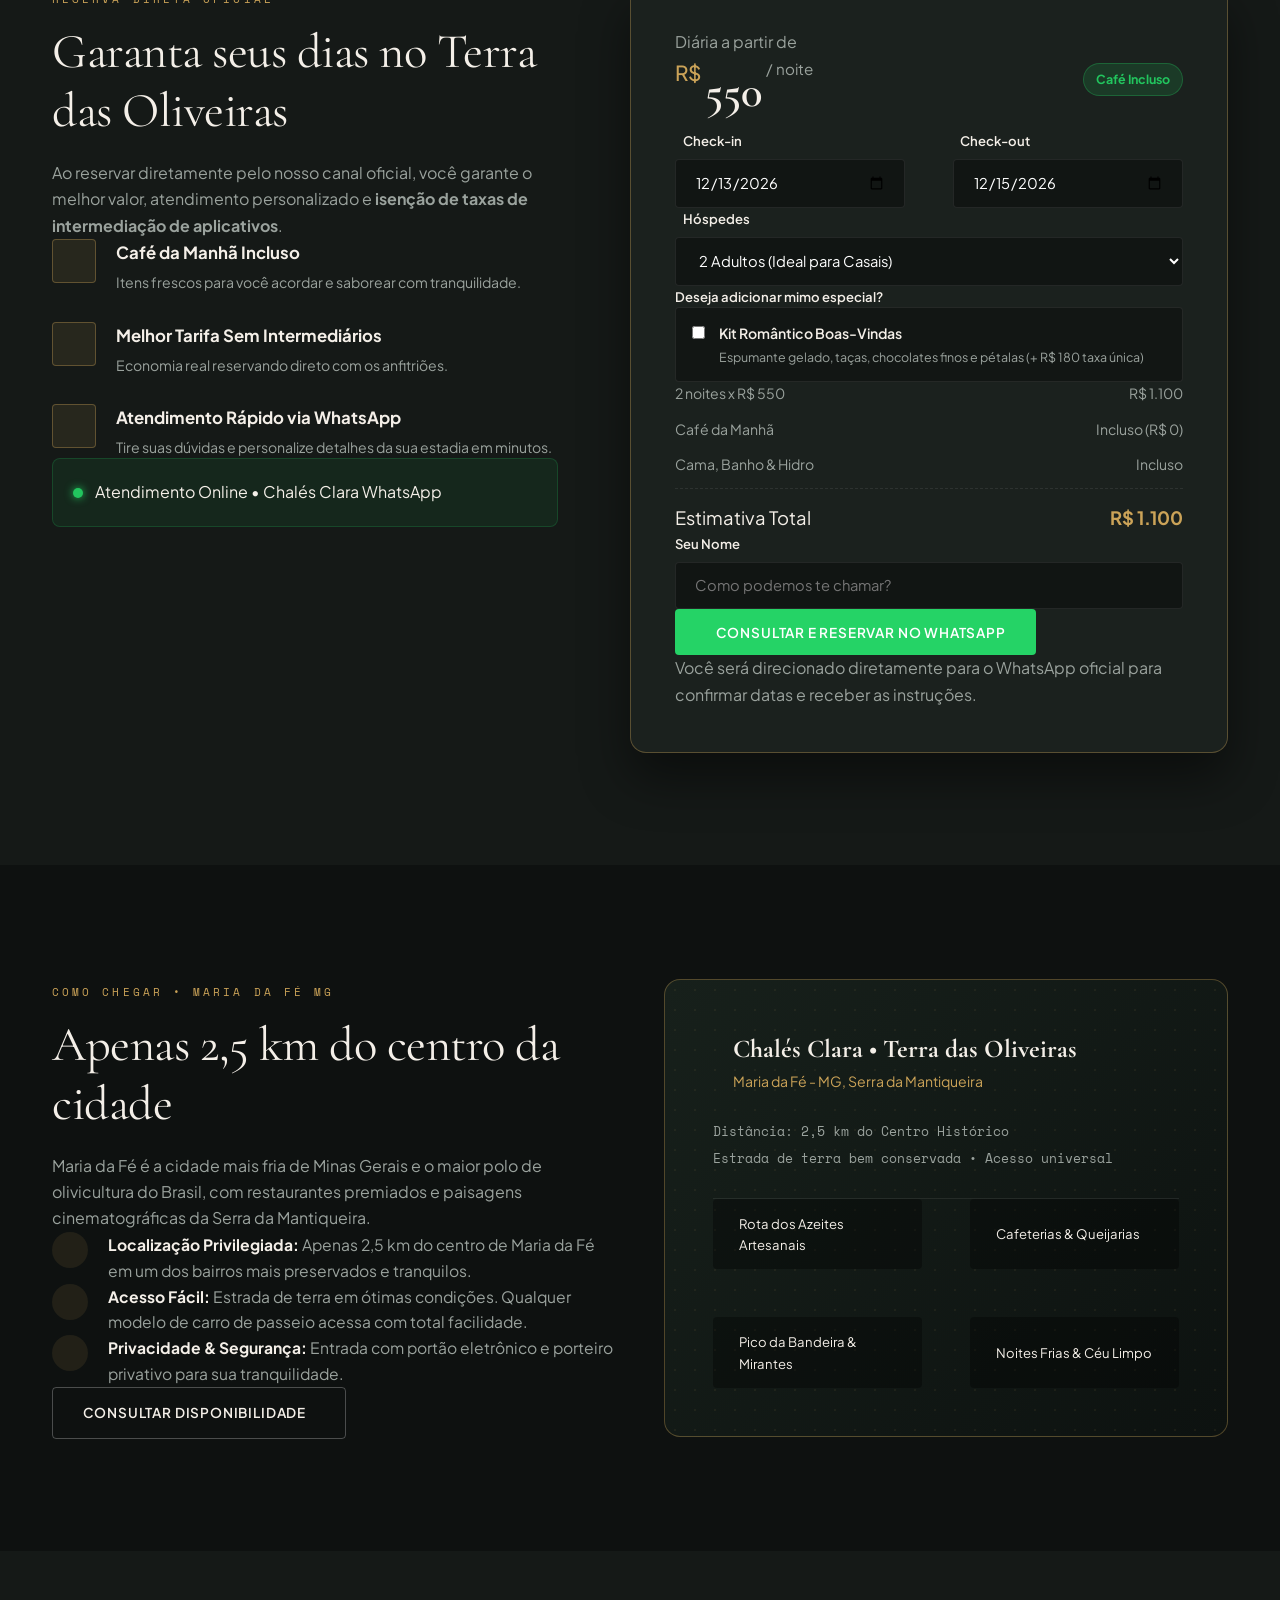
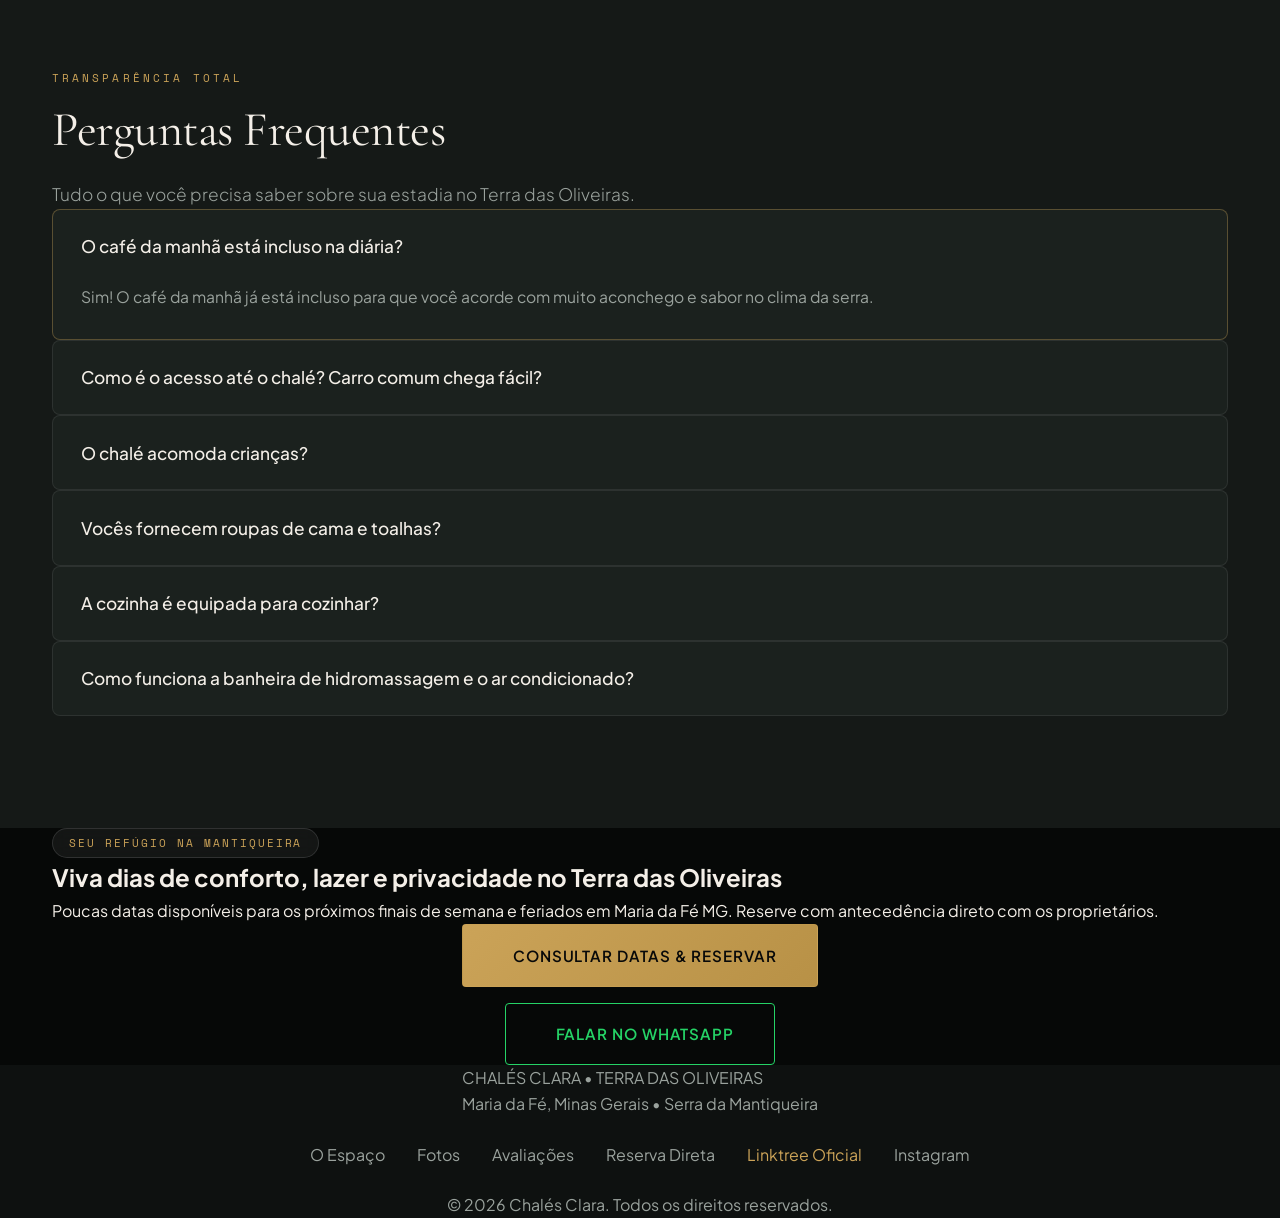
==== commit d9de6b0a: "Add files via upload" ====
--- a/index.html
+++ b/index.html
@@ -164,15 +164,6 @@
           <div class="dark-grad-dots"></div>
           <!-- Radial Highlight -->
           <div class="dark-grad-radial"></div>
-          <!-- Text Content Inside Revealed Gradient -->
-          <div class="dark-grad-content">
-            <span class="outro-tag">MARIA DA FÉ &bull; MINAS GERAIS</span>
-            <h2 class="dark-grad-title">CHALÉS CLARA</h2>
-            <p class="dark-grad-subtitle">TERRA DAS OLIVEIRAS</p>
-            <p class="dark-grad-desc">
-              Onde o charme rústico da Serra da Mantiqueira se une à sofisticação moderna.
-            </p>
-          </div>
         </div>
       </div>
 
--- a/style.css
+++ b/style.css
@@ -394,14 +394,16 @@
 
 .hero-intro {
   position: absolute;
-  top: 18%;
+  inset: 0;
+  margin: auto;
+  height: fit-content;
   z-index: 25;
   display: flex;
   flex-direction: column;
   align-items: center;
   text-align: center;
   padding: 0 1.5rem;
-  max-width: 820px;
+  max-width: 840px;
   pointer-events: auto;
 }
 
@@ -418,6 +420,7 @@
   letter-spacing: 0.18em;
   text-transform: uppercase;
   color: var(--accent-gold);
+  backdrop-filter: blur(8px);
 }
 
 .pulse-dot {
@@ -444,14 +447,16 @@
   margin-bottom: 1.2rem;
   line-height: 1.1;
   text-transform: uppercase;
+  text-shadow: 0 4px 24px rgba(0, 0, 0, 0.7);
 }
 
 .hero-subtitle {
   font-size: clamp(0.95rem, 1.25vw, 1.18rem);
-  color: rgba(255, 255, 255, 0.72);
+  color: rgba(255, 255, 255, 0.8);
   font-weight: 300;
-  max-width: 640px;
+  max-width: 660px;
   line-height: 1.7;
+  text-shadow: 0 2px 12px rgba(0, 0, 0, 0.7);
 }
 
 /* ARCHITECTURAL HOUSE MASK VIEWPORT */
@@ -1716,8 +1721,8 @@
 
   /* Compact Hero on Mobile */
   .hero-intro {
-    top: 15%;
     padding: 0 1rem;
+    max-width: 92%;
   }
 
   .hero-title {
